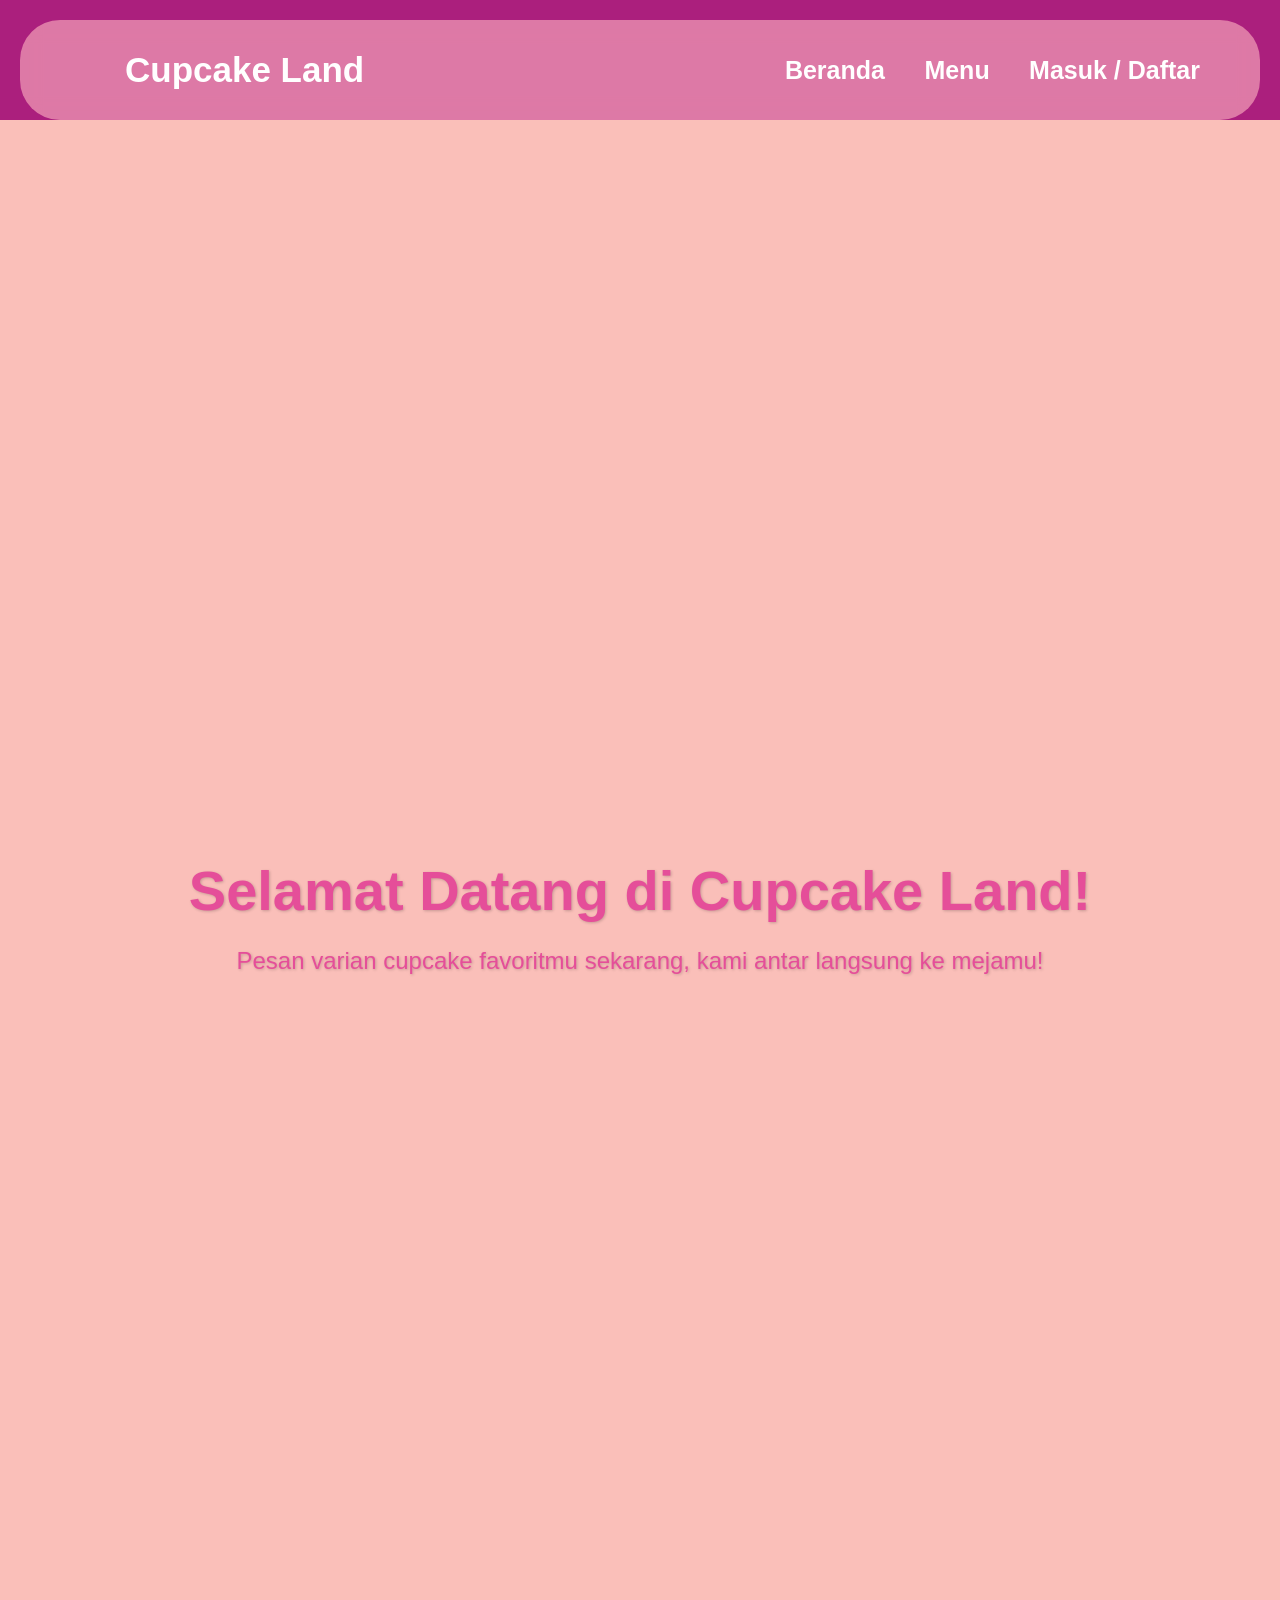
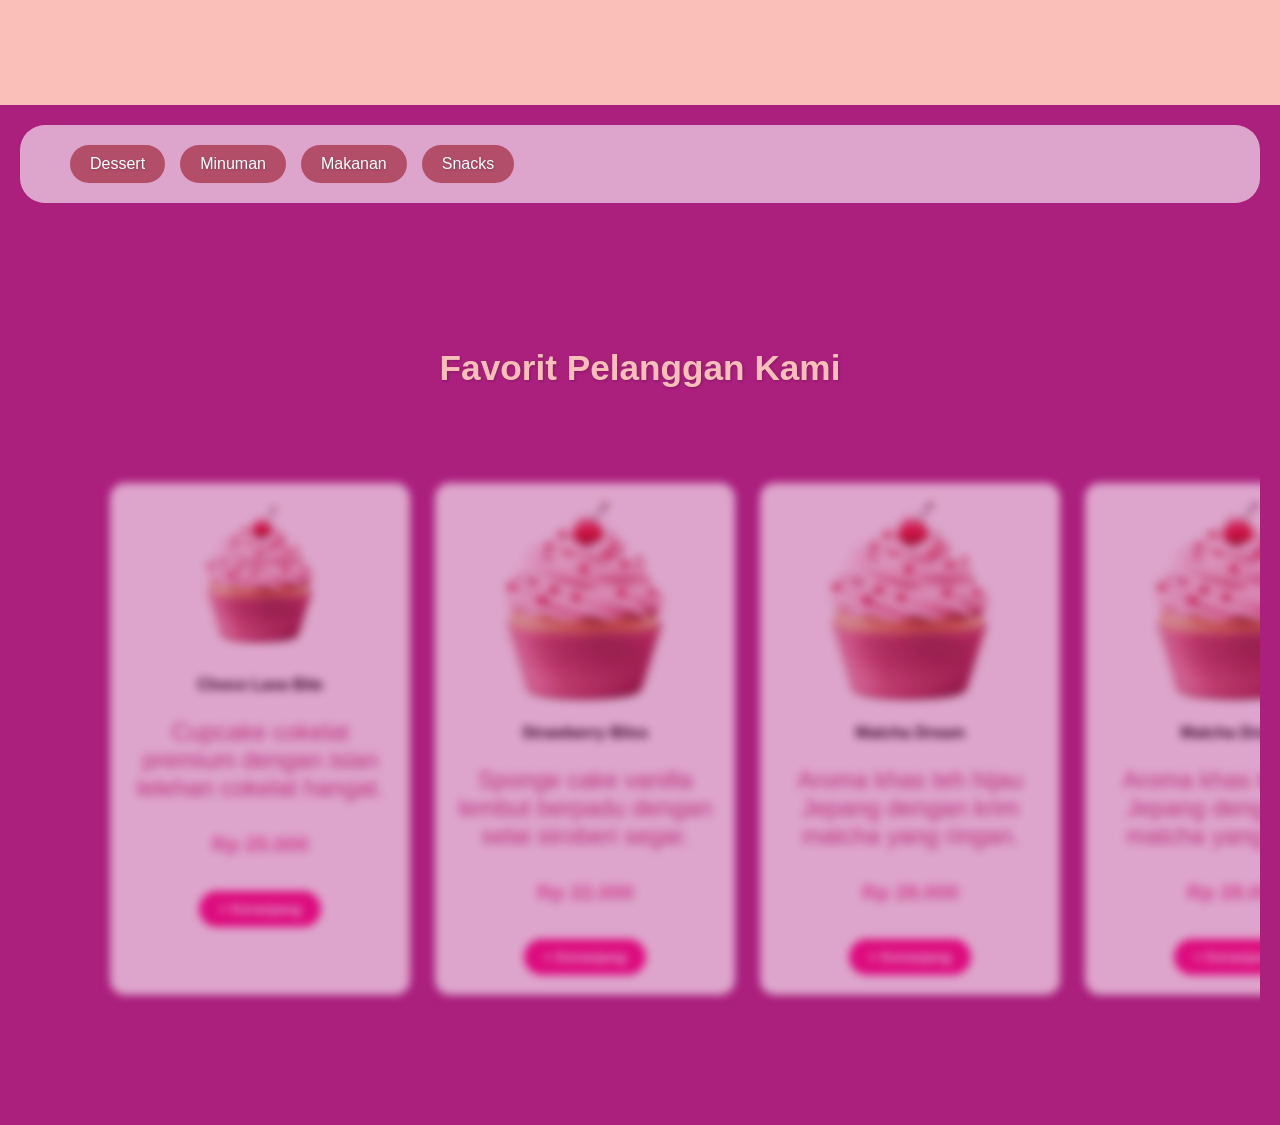
==== index.html @ 6c97118c "first commit" ====
<!DOCTYPE html>
<html lang="id">
<head>
    <meta charset="UTF-8">
    <meta name="viewport" content="width=device-width, initial-scale=1.0">
    <title>Cupcake Land - Pemesanan Online</title>
    <link rel="stylesheet" href="style.css">
</head>
<body>

    <div class="navbar">
        <h1>Cupcake Land</h1>
        <div>
            <a href="#home">Beranda</a>
            <a href="#menu">Menu</a>
            <a href="#login">Masuk / Daftar</a>
        </div>
    </div>

    <div class="hero" id="home">
        <h1>Selamat Datang di Cupcake Land!</h1>
        <p>Pesan varian cupcake favoritmu sekarang, kami antar langsung ke mejamu!</p>
    </div>

    <nav class="nav-menu">
        <a href="#dessert" class="nav-menu-item">dessert</a>
        <a href="#minuman" class="nav-menu-item">minuman</a>
        <a href="#makanan" class="nav-menu-item">makanan</a>
        <a href="#snacks" class="nav-menu-item">snacks</a>
    </nav>

    <div class="menu-container" id="menu">
        <h3>Favorit Pelanggan Kami</h3>
        <div class="grid">
            
            <div class="card">
                <img src="cupcake.jpg" alt="cupcake coklat lava" class="gambar-menu">
                <h4>Choco Lava Bite</h4>
                <p>Cupcake cokelat premium dengan isian lelehan cokelat hangat.</p>
                <p class="harga">Rp 25.000</p>
                <button class="btn-utama btn-tambah" style="font-size: 0.9em; padding: 10px 20px;">+ Keranjang</button>
            </div>

            <div class="card">
                <div class="img-placeholder";></div>
                <h4>Strawberry Bliss</h4>
                <p>Sponge cake vanilla lembut berpadu dengan selai stroberi segar.</p>
                <p class="harga">Rp 22.000</p>
                <button class="btn-utama btn-tambah" style="font-size: 0.9em; padding: 10px 20px;">+ Keranjang</button>
            </div>

            <div class="card">
                <div class="img-placeholder" style="background-color: #98FB98;"></div>
                <h4>Matcha Dream</h4>
                <p>Aroma khas teh hijau Jepang dengan krim matcha yang ringan.</p>
                <p class="harga">Rp 28.000</p>
                <button class="btn-utama btn-tambah" style="font-size: 0.9em; padding: 10px 20px;">+ Keranjang</button>
            </div>

            <div class="card">
                <div class="img-placeholder" style="background-color: #a4151e;"></div>
                <h4>Matcha Dream</h4>
                <p>Aroma khas teh hijau Jepang dengan krim matcha yang ringan.</p>
                <p class="harga">Rp 28.000</p>
                <button class="btn-utama btn-tambah" style="font-size: 0.9em; padding: 10px 20px;">+ Keranjang</button>
            </div>

            <div class="card">
                <div class="img-placeholder" style="background-color: #7156b5;"></div>
                <h4>Matcha Dream</h4>
                <p>Aroma khas teh hijau Jepang dengan krim matcha yang ringan.</p>
                <p class="harga">Rp 28.000</p>
                <button class="btn-utama btn-tambah" style="font-size: 0.9em; padding: 10px 20px;">+ Keranjang</button>
            </div>

            <div class="card">
                <div class="img-placeholder" style="background-color: #c6c60d;"></div>
                <h4>Matcha Dream</h4>
                <p>Aroma khas teh hijau Jepang dengan krim matcha yang ringan.</p>
                <p class="harga">Rp 28.000</p>
                <button class="btn-utama btn-tambah" style="font-size: 0.9em; padding: 10px 20px;">+ Keranjang</button>
            </div>

            <div class="card">
                <div class="img-placeholder" style="background-color: #64c90b;"></div>
                <h4>Matcha Dream</h4>
                <p>Aroma khas teh hijau Jepang dengan krim matcha yang ringan.</p>
                <p class="harga">Rp 28.000</p>
                <button class="btn-utama btn-tambah" style="font-size: 0.9em; padding: 10px 20px;">+ Keranjang</button>
            </div>

            <div class="card">
                <div class="img-placeholder" style="background-color: #32014d;"></div>
                <h4>Matcha Dream</h4>
                <p>Aroma khas teh hijau Jepang dengan krim matcha yang ringan.</p>
                <p class="harga">Rp 28.000</p>
                <button class="btn-utama btn-tambah" style="font-size: 0.9em; padding: 10px 20px;">+ Keranjang</button>
            </div>

            <div class="card">
                <div class="img-placeholder" style="background-color: #146014;"></div>
                <h4>Matcha Dream</h4>
                <p>Aroma khas teh hijau Jepang dengan krim matcha yang ringan.</p>
                <p class="harga">Rp 28.000</p>
                <button class="btn-utama btn-tambah" style="font-size: 0.9em; padding: 10px 20px;">+ Keranjang</button>
            </div>

            <div class="card">
                <div class="img-placeholder" style="background-color: #4c19b3;"></div>
                <h4>Matcha Dream</h4>
                <p>Aroma khas teh hijau Jepang dengan krim matcha yang ringan.</p>
                <p class="harga">Rp 28.000</p>
                <button class="btn-utama btn-tambah" style="font-size: 0.9em; padding: 10px 20px;">+ Keranjang</button>
            </div>

        </div>
    </div>

    <script src="script.js"></script>
</body>
</html>
---- style.css ----
/* --- GAYA DASAR --- */
body {
    font-family: 'Segoe UI', Tahoma, Geneva, Verdana, sans-serif;
    margin: 0;
    padding: 0;
    background-color: #ab1f7d; 
    /* Mengaktifkan shadow untuk semua teks di body */
    text-shadow: 1px 1px 3px rgba(0,0,0,0.2); 
}

/* --- NAVBAR --- */
.navbar {
    background-color: rgba(255, 182, 193, 0.6); 
    padding: 30px 60px;
    display: flex;
    justify-content: space-between;
    align-items: center;
    margin: 20px 20px 0;
    text-shadow: none;
    backdrop-filter: blur(10px);
    -webkit-backdrop-filter: blur(10px);
    position: sticky;
    top: 20px;
    z-index: 1000;
    border-radius: 40px;
}

.navbar h1 {
    margin: 0;
    padding-left: 45px;
    color: #fff;
    font-size: 35px;
}

.navbar a {
    color: #fff;
    text-decoration: none;
    margin-left: 35px;
    font-weight: bold;
    font-size: 25px;
}

.navbar a:hover {
    color: #ab1f7d;
}

/* --- HERO SECTION --- */
.hero {
    text-align: center;
    padding: 700px 20px;
    background-color: #fabfb9;
}
.hero h1 {
    font-size: 3.5em;
    margin-bottom: 20px;
    color: #e54e99;
}

p {
    font-size: 1.5em;
    margin-bottom: 30px;
    font-weight: 400;
    color: #e54e99;
}

.btn-utama {
    background-color: #ff0080; 
    color: rgb(255, 255, 255);
    padding: 12px 30px;
    text-decoration: none;
    border-radius: 30px;
    font-weight: bold;
    display: inline-block;
    margin-top: 25px;
    border: none;
    cursor: pointer;
    transition: 0.3s;
    /* Opsional: mematikan shadow di dalam tombol agar lebih rapi */
    text-shadow: none; 
}

.btn-utama:hover {
    background-color: #ff1493;
}

/* --- MENU SECTION --- */
.menu-container {
    padding: 60px 20px;
    max-width: 100%;
    margin: 50px auto;
}

.menu-container h3 {
    text-align: center;
    font-size: 2.2em;
    margin-bottom: 40px;
    color: #fabfb9;
}

.menu-container h4 {
    color: #000000;
    margin-bottom: 10px;
}


.nav-menu {
    display: flex;
    overflow-x: auto;
    white-space: nowrap;
    padding: 20px 50px;
    border-radius: 25px;
    margin: 20px 20px;
    gap: 15px;
    margin-bottom: 40px;
    background-color: rgba(255, 255, 255, 0.6);
}

.nav-menu-item {
    padding: 10px 20px;
    background-color: rgba(152, 21, 40, 0.6);
    border-radius: 25px;
    color: azure;
    text-decoration: none;
    text-transform: capitalize;
    transition: all 0.3s ease;
}
.nav-menu-item:hover,
.nav-menu-item.aktif {
    background-color: rgba(152, 21, 40, 0.9);
    color: #fff;
}

.grid {
    display: flex;
    gap: 25px;
    flex-wrap: nowrap;
    overflow-x: auto;
    padding-bottom: 20px;
    scroll-behavior: smooth;
    scroll-snap-type: x mandatory;
    padding-top: 55px;
    /* -webkit-mask-image: linear-gradient(to right, transparent, black 10%, black 90%, transparent);
    mask-image: linear-gradient(to right, transparent, black 10% black 90% transparent); */
    padding-left: 90px;
    padding-right: 90px;
}

.grid::-webkit-scrollbar {
    display: none;
}

.card {
    background: white;
    border-radius: 15px;
    padding: 20px;
    width: 260px;
    text-align: center;
    box-shadow: 0 5px 15px rgba(0,0,0,0.05);
    transition: transform 0.3s;
    flex: 0 0 auto;
    scroll-snap-align: center;
    transition: transform 0.4s, ease, filter 0.4s ease, opacity 0.4s ease;
    filter: blur(4px);
    opacity: 0.6;
}

.card.fokus {
    filter: blur(0);
    opacity: 1;
    transform: scale(1.05);
}

.card:hover {
    transform: translateY(-45px);
}

.card div.img-placeholder {
    width: 100%;
    border-radius: 10px;
    height: 200px;
    margin-bottom: 15px;
    background-image: url('cupcake.jpg');
    background-size: cover;
    background-position: center;
}

.harga {
    color: #ff69b4;
    font-weight: bold;
    font-size: 1.3em;
    margin: 10px 0;
}

html {
    scroll-behavior: smooth;
}
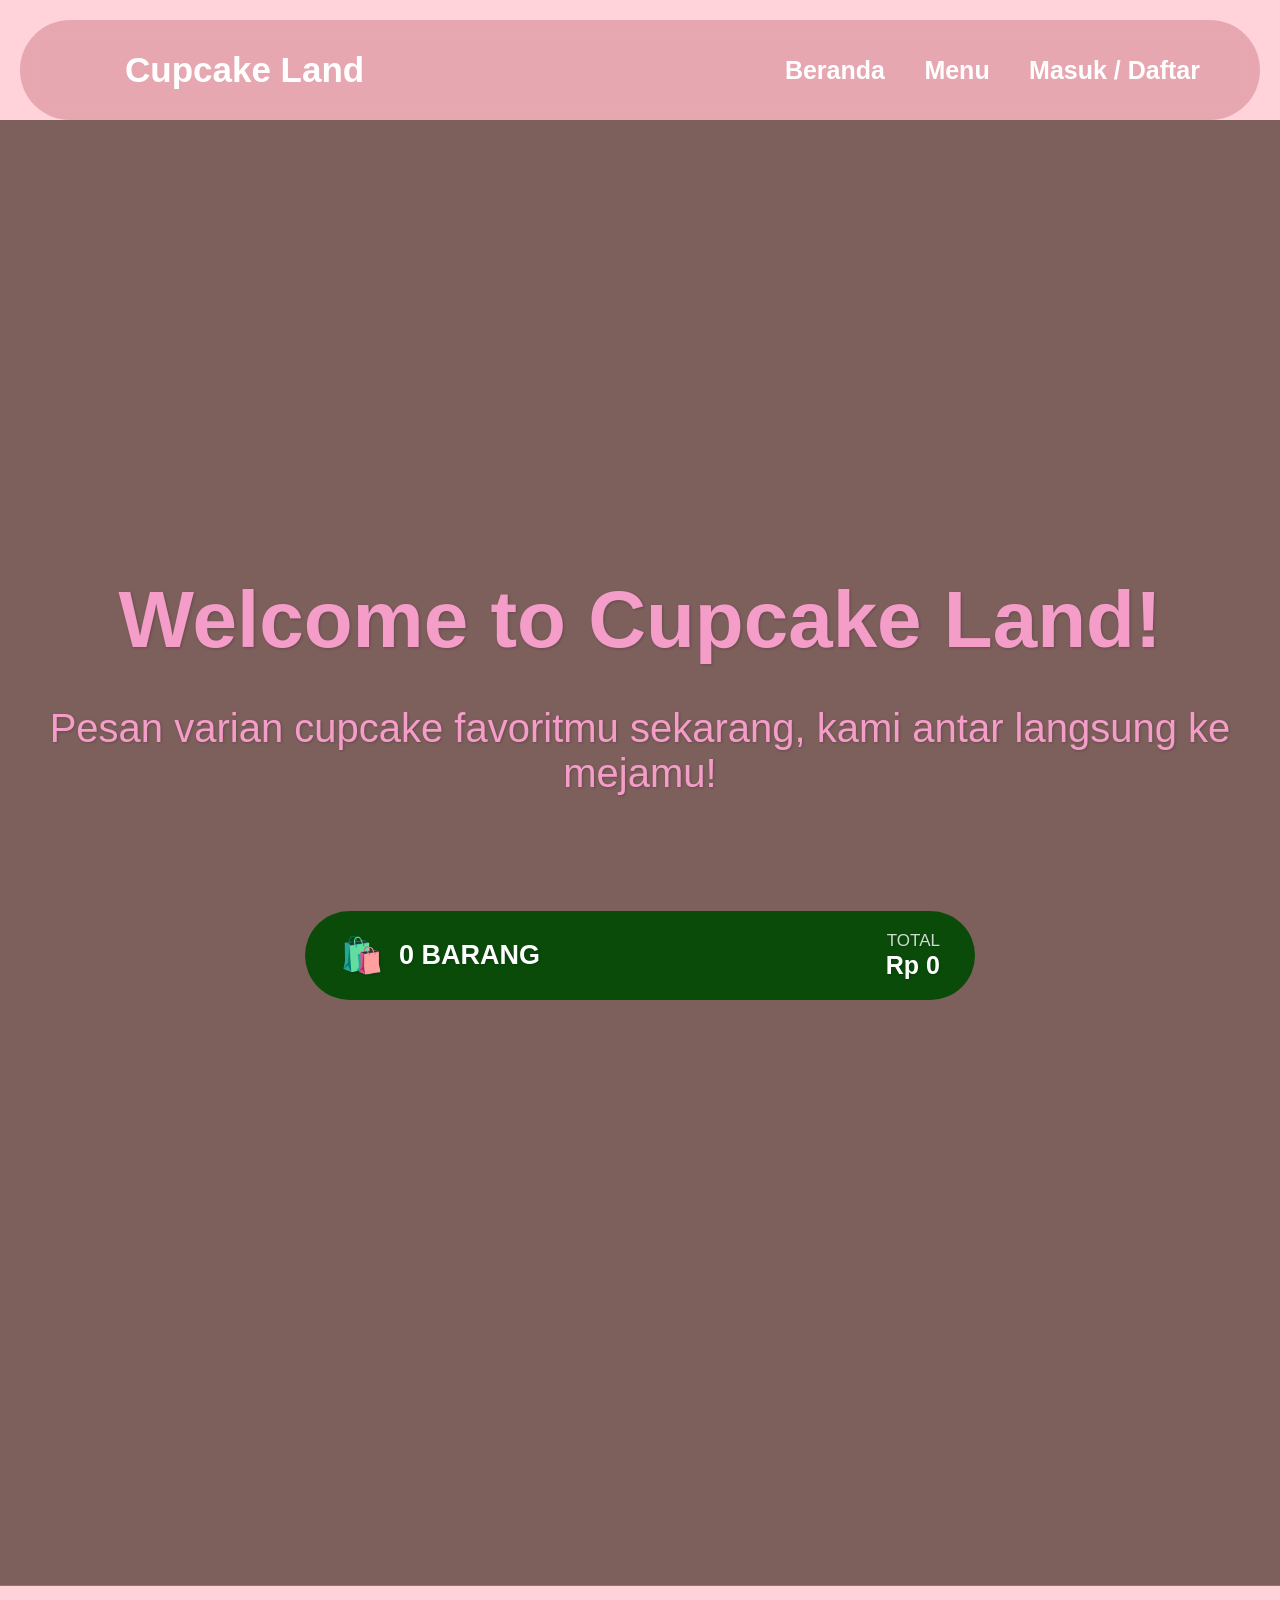
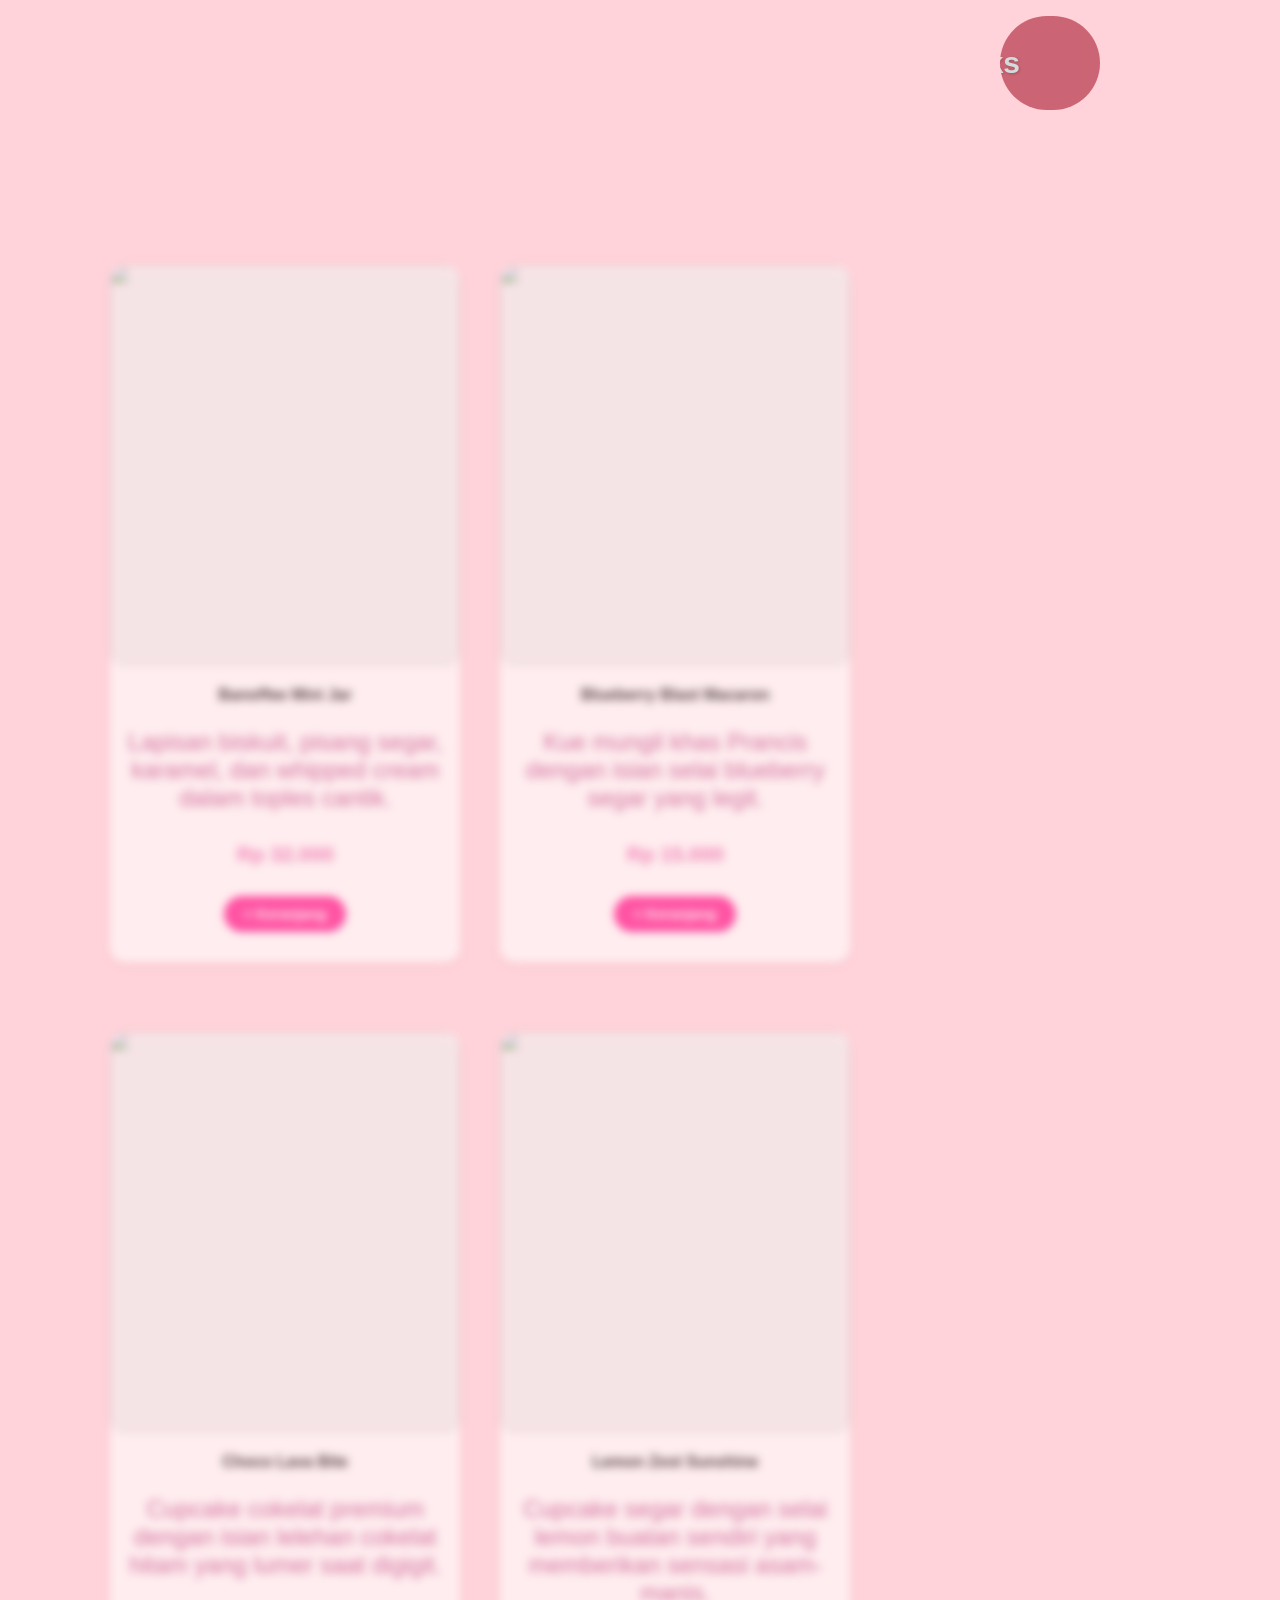
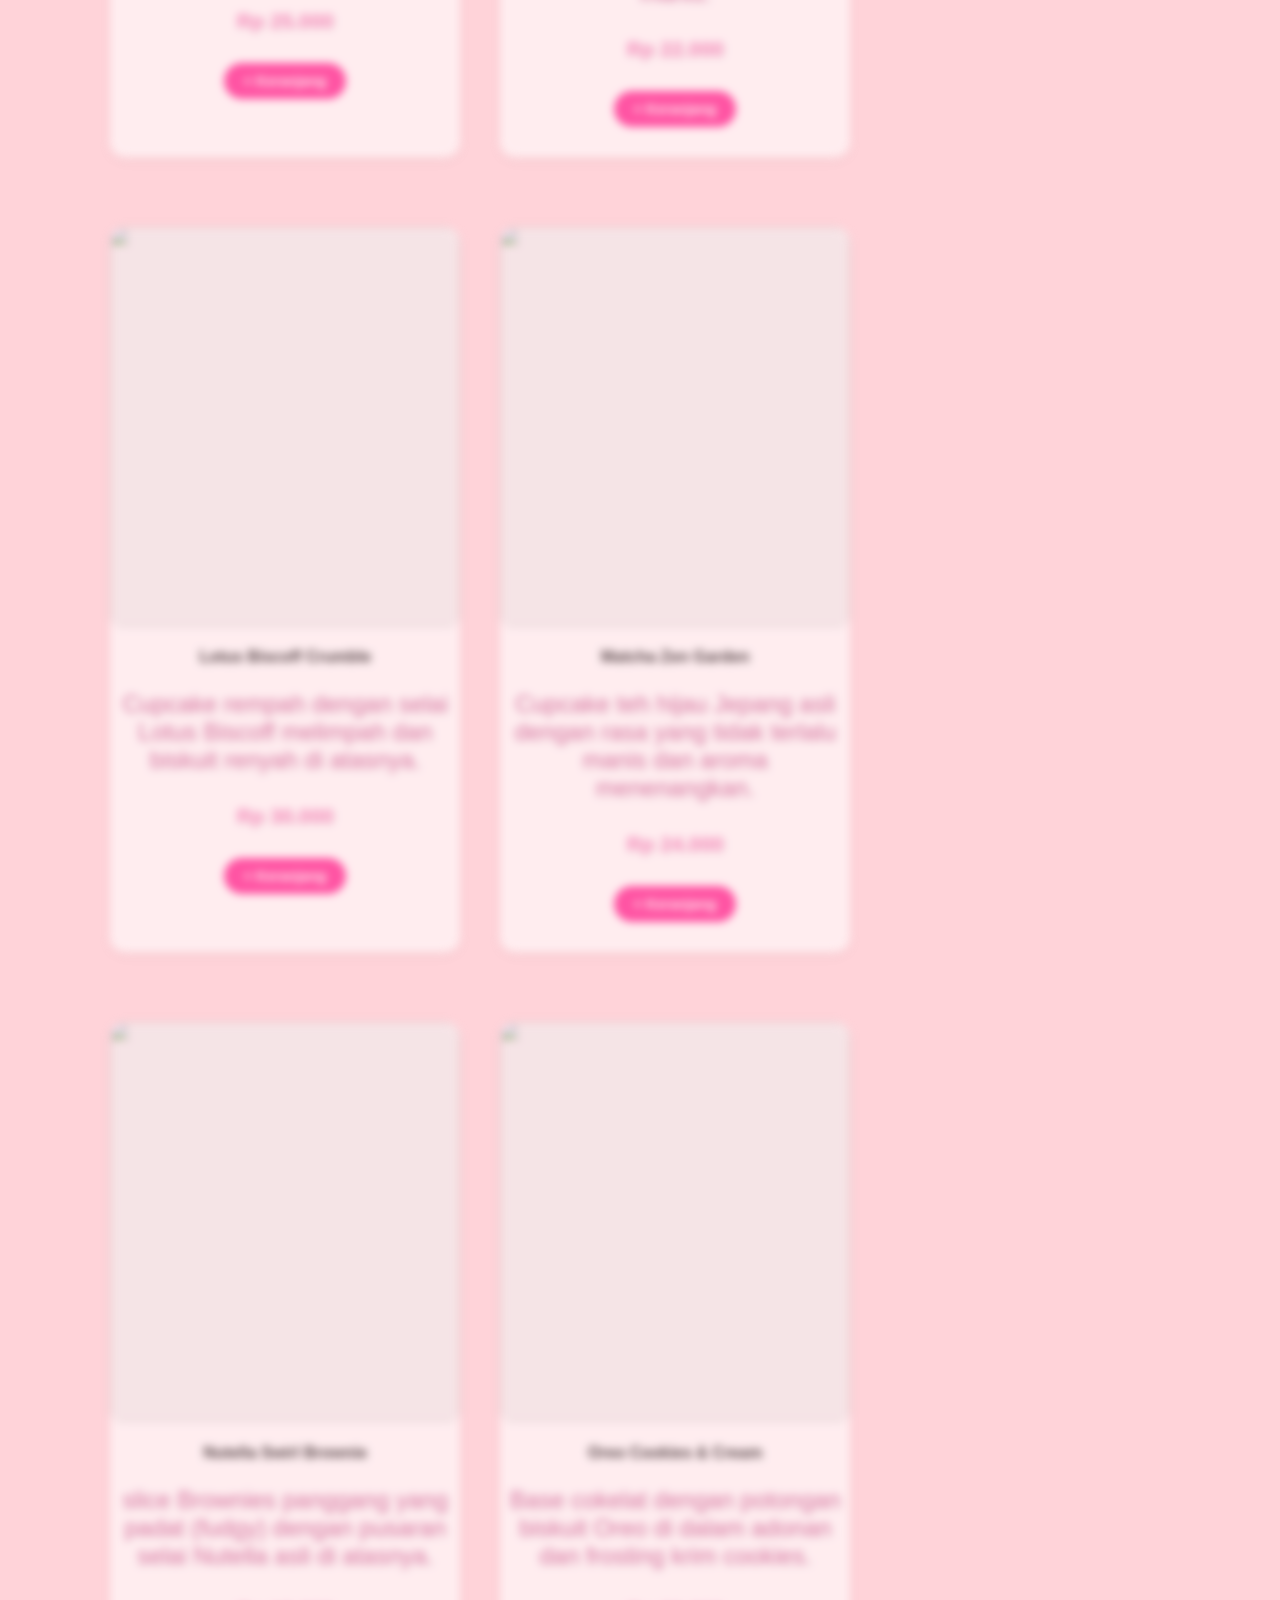
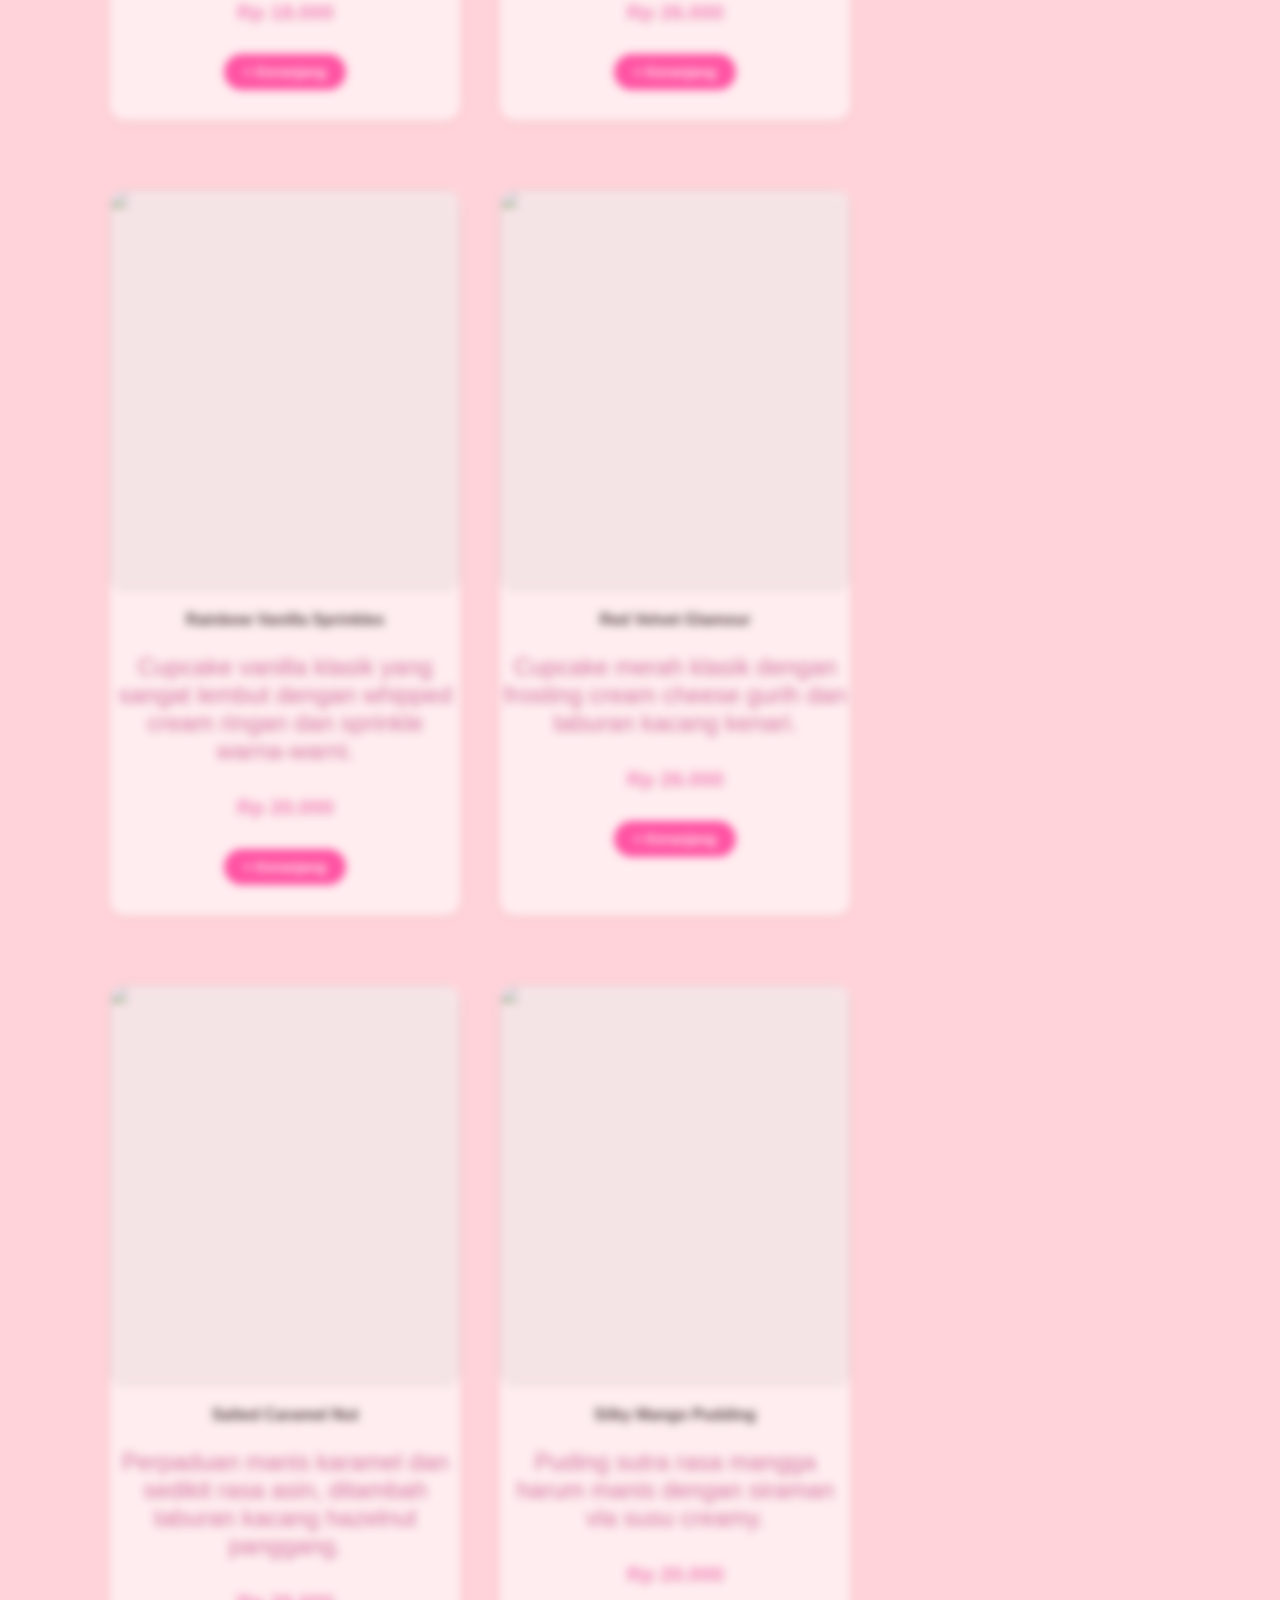
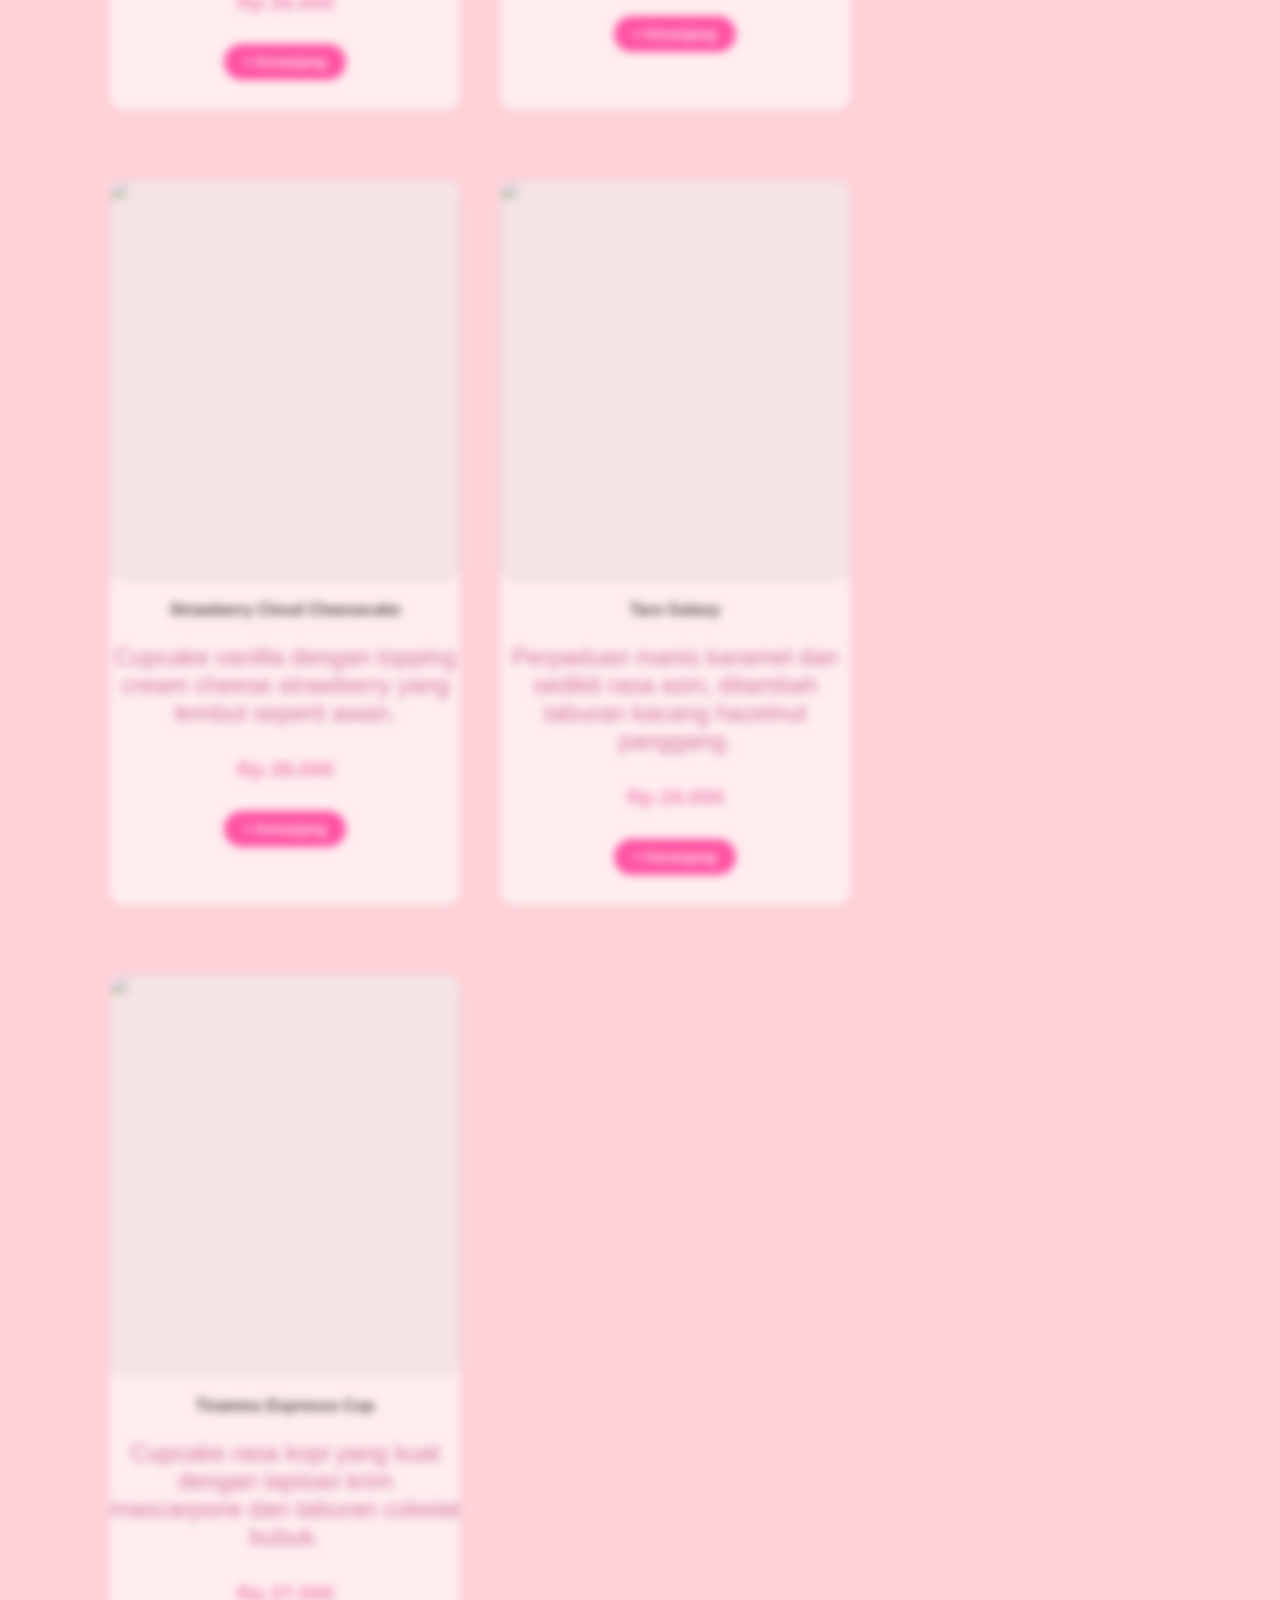
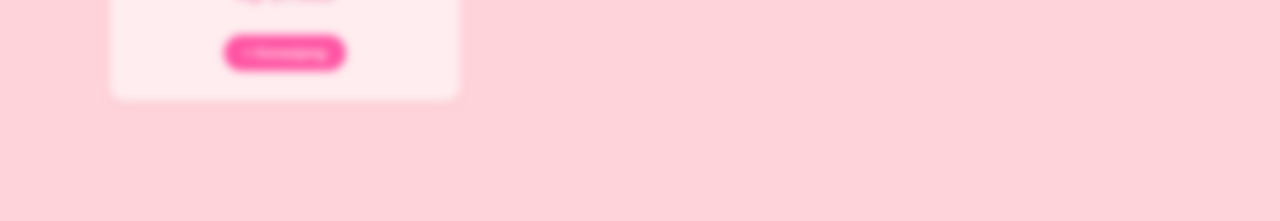
==== commit 7610030d: "Add files via upload" ====
--- a/index.html
+++ b/index.html
@@ -1,121 +1,586 @@
-<!DOCTYPE html>
-<html lang="id">
-<head>
-    <meta charset="UTF-8">
-    <meta name="viewport" content="width=device-width, initial-scale=1.0">
-    <title>Cupcake Land - Pemesanan Online</title>
-    <link rel="stylesheet" href="style.css">
-</head>
-<body>
-
-    <div class="navbar">
-        <h1>Cupcake Land</h1>
-        <div>
-            <a href="#home">Beranda</a>
-            <a href="#menu">Menu</a>
-            <a href="#login">Masuk / Daftar</a>
-        </div>
-    </div>
-
-    <div class="hero" id="home">
-        <h1>Selamat Datang di Cupcake Land!</h1>
-        <p>Pesan varian cupcake favoritmu sekarang, kami antar langsung ke mejamu!</p>
-    </div>
-
-    <nav class="nav-menu">
-        <a href="#dessert" class="nav-menu-item">dessert</a>
-        <a href="#minuman" class="nav-menu-item">minuman</a>
-        <a href="#makanan" class="nav-menu-item">makanan</a>
-        <a href="#snacks" class="nav-menu-item">snacks</a>
-    </nav>
-
-    <div class="menu-container" id="menu">
-        <h3>Favorit Pelanggan Kami</h3>
-        <div class="grid">
-            
-            <div class="card">
-                <img src="cupcake.jpg" alt="cupcake coklat lava" class="gambar-menu">
-                <h4>Choco Lava Bite</h4>
-                <p>Cupcake cokelat premium dengan isian lelehan cokelat hangat.</p>
-                <p class="harga">Rp 25.000</p>
-                <button class="btn-utama btn-tambah" style="font-size: 0.9em; padding: 10px 20px;">+ Keranjang</button>
-            </div>
-
-            <div class="card">
-                <div class="img-placeholder";></div>
-                <h4>Strawberry Bliss</h4>
-                <p>Sponge cake vanilla lembut berpadu dengan selai stroberi segar.</p>
-                <p class="harga">Rp 22.000</p>
-                <button class="btn-utama btn-tambah" style="font-size: 0.9em; padding: 10px 20px;">+ Keranjang</button>
-            </div>
-
-            <div class="card">
-                <div class="img-placeholder" style="background-color: #98FB98;"></div>
-                <h4>Matcha Dream</h4>
-                <p>Aroma khas teh hijau Jepang dengan krim matcha yang ringan.</p>
-                <p class="harga">Rp 28.000</p>
-                <button class="btn-utama btn-tambah" style="font-size: 0.9em; padding: 10px 20px;">+ Keranjang</button>
-            </div>
-
-            <div class="card">
-                <div class="img-placeholder" style="background-color: #a4151e;"></div>
-                <h4>Matcha Dream</h4>
-                <p>Aroma khas teh hijau Jepang dengan krim matcha yang ringan.</p>
-                <p class="harga">Rp 28.000</p>
-                <button class="btn-utama btn-tambah" style="font-size: 0.9em; padding: 10px 20px;">+ Keranjang</button>
-            </div>
-
-            <div class="card">
-                <div class="img-placeholder" style="background-color: #7156b5;"></div>
-                <h4>Matcha Dream</h4>
-                <p>Aroma khas teh hijau Jepang dengan krim matcha yang ringan.</p>
-                <p class="harga">Rp 28.000</p>
-                <button class="btn-utama btn-tambah" style="font-size: 0.9em; padding: 10px 20px;">+ Keranjang</button>
-            </div>
-
-            <div class="card">
-                <div class="img-placeholder" style="background-color: #c6c60d;"></div>
-                <h4>Matcha Dream</h4>
-                <p>Aroma khas teh hijau Jepang dengan krim matcha yang ringan.</p>
-                <p class="harga">Rp 28.000</p>
-                <button class="btn-utama btn-tambah" style="font-size: 0.9em; padding: 10px 20px;">+ Keranjang</button>
-            </div>
-
-            <div class="card">
-                <div class="img-placeholder" style="background-color: #64c90b;"></div>
-                <h4>Matcha Dream</h4>
-                <p>Aroma khas teh hijau Jepang dengan krim matcha yang ringan.</p>
-                <p class="harga">Rp 28.000</p>
-                <button class="btn-utama btn-tambah" style="font-size: 0.9em; padding: 10px 20px;">+ Keranjang</button>
-            </div>
-
-            <div class="card">
-                <div class="img-placeholder" style="background-color: #32014d;"></div>
-                <h4>Matcha Dream</h4>
-                <p>Aroma khas teh hijau Jepang dengan krim matcha yang ringan.</p>
-                <p class="harga">Rp 28.000</p>
-                <button class="btn-utama btn-tambah" style="font-size: 0.9em; padding: 10px 20px;">+ Keranjang</button>
-            </div>
-
-            <div class="card">
-                <div class="img-placeholder" style="background-color: #146014;"></div>
-                <h4>Matcha Dream</h4>
-                <p>Aroma khas teh hijau Jepang dengan krim matcha yang ringan.</p>
-                <p class="harga">Rp 28.000</p>
-                <button class="btn-utama btn-tambah" style="font-size: 0.9em; padding: 10px 20px;">+ Keranjang</button>
-            </div>
-
-            <div class="card">
-                <div class="img-placeholder" style="background-color: #4c19b3;"></div>
-                <h4>Matcha Dream</h4>
-                <p>Aroma khas teh hijau Jepang dengan krim matcha yang ringan.</p>
-                <p class="harga">Rp 28.000</p>
-                <button class="btn-utama btn-tambah" style="font-size: 0.9em; padding: 10px 20px;">+ Keranjang</button>
-            </div>
-
-        </div>
-    </div>
-
-    <script src="script.js"></script>
-</body>
+<!DOCTYPE html>
+<html lang="id">
+<head>
+    <meta charset="UTF-8">
+    <meta name="viewport" content="width=device-width, initial-scale=1.0">
+    <title>Cupcake Land - Pemesanan Online</title>
+    <link rel="stylesheet" href="style.css">
+    <link rel="stylesheet" href="login.css">
+</head>
+<body>
+
+    <div class="navbar">
+        <h1>Cupcake Land</h1>
+        <div>
+            <a href="#home">Beranda</a>
+            <a href="#menu">Menu</a>
+            <a href="#login.html" id="btn-login">Masuk / Daftar</a>
+        </div>
+    </div>
+
+    <div class="hero" id="home">
+        <div class="hero-text">
+            <h1>Welcome to Cupcake Land!</h1>
+            <p class="deskripsi-hero">Pesan varian cupcake favoritmu sekarang, kami antar langsung ke mejamu!</p>
+        </div>
+    </div>
+
+    <nav class="nav-menu">
+        <div class="slider-aktif"></div>
+        <a href="#dessert" class="nav-menu-item aktif" data-filter="dessert">dessert</a>
+        <a href="#minuman" class="nav-menu-item" data-filter="Drinks">drinks</a>
+        <a href="#makanan" class="nav-menu-item" data-filter="Food">food</a>
+        <a href="#snacks" class="nav-menu-item" data-filter="snacks">snacks</a>
+    </nav>
+
+    <div class="menu-container" id="menu">
+        <div class="grid">
+            
+            <!-- Menu Dessert -->
+
+            <div class="card" data-kategori="dessert">
+                <div class="img-placeholder">
+                    <img src="images/Dessert/banoffe mini jar.jpeg"class="gambar-menu">
+                </div>
+                <h4>Banoffee Mini Jar </h4>
+                <p class="deskripsi-menu">Lapisan biskuit, pisang segar, karamel, dan whipped cream dalam toples cantik.</p>
+                <p class="harga">Rp 32.000</p>
+                <button class="btn-utama btn-tambah" style="font-size: 0.9em; padding: 10px 20px;">+ Keranjang</button>
+            </div>
+
+            <div class="card" data-kategori="dessert">
+                <div class="img-placeholder">
+                    <img src="images/Dessert/Blueberry Blast Macaron.jpeg"class="gambar-menu">
+                </div>
+                <h4>Blueberry Blast Macaron</h4>
+                <p class="deskripsi-menu">Kue mungil khas Prancis dengan isian selai blueberry segar yang legit.</p>
+                <p class="harga">Rp 15.000</p>
+                <button class="btn-utama btn-tambah" style="font-size: 0.9em; padding: 10px 20px;">+ Keranjang</button>
+            </div>
+
+            <div class="card" data-kategori="dessert">
+                <div class="img-placeholder">
+                    <img src="images/Dessert/choco lava bite.jpeg"class="gambar-menu">
+                </div>
+                <h4>Choco Lava Bite</h4>
+                <p class="deskripsi-menu">Cupcake cokelat premium dengan isian lelehan cokelat hitam yang lumer saat digigit.</p>
+                <p class="harga">Rp 25.000</p>
+                <button class="btn-utama btn-tambah" style="font-size: 0.9em; padding: 10px 20px;">+ Keranjang</button>
+            </div>
+
+            <div class="card" data-kategori="dessert">
+                <div class="img-placeholder">
+                    <img src="images/Dessert/lemon zest sunshine.jpeg"class="gambar-menu">
+                </div>
+                <h4>Lemon Zest Sunshine</h4>
+                <p class="deskripsi-menu">Cupcake segar dengan selai lemon buatan sendiri yang memberikan sensasi asam-manis.</p>
+                <p class="harga">Rp 22.000</p>
+                <button class="btn-utama btn-tambah" style="font-size: 0.9em; padding: 10px 20px;">+ Keranjang</button>
+            </div>
+
+            <div class="card" data-kategori="dessert">
+                <div class="img-placeholder">
+                    <img src="images/Dessert/lotus biscoff crumble.jpeg"class="gambar-menu">
+                </div>
+                <h4>Lotus Biscoff Crumble </h4>
+                <p class="deskripsi-menu">Cupcake rempah dengan selai Lotus Biscoff melimpah dan biskuit renyah di atasnya.</p>
+                <p class="harga">Rp 30.000</p>
+                <button class="btn-utama btn-tambah" style="font-size: 0.9em; padding: 10px 20px;">+ Keranjang</button>
+            </div>
+
+            <div class="card" data-kategori="dessert">
+                <div class="img-placeholder">
+                    <img src="images/Dessert/matcha zen garden.jpeg"class="gambar-menu">
+                </div>
+                <h4>Matcha Zen Garden</h4>
+                <p class="deskripsi-menu">Cupcake teh hijau Jepang asli dengan rasa yang tidak terlalu manis dan aroma menenangkan.</p>
+                <p class="harga">Rp 24.000</p>
+                <button class="btn-utama btn-tambah" style="font-size: 0.9em; padding: 10px 20px;">+ Keranjang</button>
+            </div>
+
+            <div class="card" data-kategori="dessert">
+                <div class="img-placeholder">
+                    <img src="images/Dessert/Nutella Swirl Brownie.jpeg"class="gambar-menu">
+                </div>
+                <h4>Nutella Swirl Brownie</h4>
+                <p class="deskripsi-menu">slice Brownies panggang yang padat (fudgy) dengan pusaran selai Nutella asli di atasnya.</p>
+                <p class="harga">Rp 18.000</p>
+                <button class="btn-utama btn-tambah" style="font-size: 0.9em; padding: 10px 20px;">+ Keranjang</button>
+            </div>
+
+            <div class="card" data-kategori="dessert">
+                <div class="img-placeholder">
+                    <img src="images/Dessert/Oreo Cookies & Cream.jpeg"class="gambar-menu">
+                </div>
+                <h4>Oreo Cookies & Cream</h4>
+                <p class="deskripsi-menu">Base cokelat dengan potongan biskuit Oreo di dalam adonan dan frosting krim cookies.</p>
+                <p class="harga">Rp 26.000</p>
+                <button class="btn-utama btn-tambah" style="font-size: 0.9em; padding: 10px 20px;">+ Keranjang</button>
+            </div>
+
+            <div class="card" data-kategori="dessert">
+                <div class="img-placeholder">
+                    <img src="images/Dessert/Rainbow Vanilla Sprinkles.jpeg"class="gambar-menu">
+                </div>
+                <h4>Rainbow Vanilla Sprinkles</h4>
+                <p class="deskripsi-menu">Cupcake vanilla klasik yang sangat lembut dengan whipped cream ringan dan sprinkle warna-warni.</p>
+                <p class="harga">Rp 20.000</p>
+                <button class="btn-utama btn-tambah" style="font-size: 0.9em; padding: 10px 20px;">+ Keranjang</button>
+            </div>
+
+            <div class="card" data-kategori="dessert">
+                <div class="img-placeholder">
+                    <img src="images/Dessert/red velvet glamour.jpeg"class="gambar-menu">
+                </div>
+                <h4>Red Velvet Glamour</h4>
+                <p class="deskripsi-menu">Cupcake merah klasik dengan frosting cream cheese gurih dan taburan kacang kenari.</p>
+                <p class="harga">Rp 26.000</p>
+                <button class="btn-utama btn-tambah" style="font-size: 0.9em; padding: 10px 20px;">+ Keranjang</button>
+            </div>
+
+            <div class="card" data-kategori="dessert">
+                <div class="img-placeholder">
+                    <img src="images/Dessert/Salted Caramel Nut.jpeg"class="gambar-menu">
+                </div>
+                <h4>Salted Caramel Nut</h4>
+                <p class="deskripsi-menu">Perpaduan manis karamel dan sedikit rasa asin, ditambah taburan kacang hazelnut panggang.</p>
+                <p class="harga">Rp 26.000</p>
+                <button class="btn-utama btn-tambah" style="font-size: 0.9em; padding: 10px 20px;">+ Keranjang</button>
+            </div>
+
+            <div class="card" data-kategori="dessert">
+                <div class="img-placeholder">
+                    <img src="images/Dessert/Silky Mango Pudding.jpeg"class="gambar-menu">
+                </div>
+                <h4>Silky Mango Pudding</h4>
+                <p class="deskripsi-menu">Puding sutra rasa mangga harum manis dengan siraman vla susu creamy.</p>
+                <p class="harga">Rp 20.000</p>
+                <button class="btn-utama btn-tambah" style="font-size: 0.9em; padding: 10px 20px;">+ Keranjang</button>
+            </div>
+
+            <div class="card" data-kategori="dessert">
+                <div class="img-placeholder">
+                    <img src="images/Dessert/Strawberry Cloud Cheesecake.jpeg"class="gambar-menu">
+                </div>
+                <h4>Strawberry Cloud Cheesecake</h4>
+                <p class="deskripsi-menu">Cupcake vanilla dengan topping cream cheese strawberry yang lembut seperti awan.</p>
+                <p class="harga">Rp 28.000</p>
+                <button class="btn-utama btn-tambah" style="font-size: 0.9em; padding: 10px 20px;">+ Keranjang</button>
+            </div>
+
+            <div class="card" data-kategori="dessert">
+                <div class="img-placeholder">
+                    <img src="images/Dessert/Taro Galaxy.jpeg"class="gambar-menu">
+                </div>
+                <h4>Taro Galaxy</h4>
+                <p class="deskripsi-menu">Perpaduan manis karamel dan sedikit rasa asin, ditambah taburan kacang hazelnut panggang.</p>
+                <p class="harga">Rp 24.000</p>
+                <button class="btn-utama btn-tambah" style="font-size: 0.9em; padding: 10px 20px;">+ Keranjang</button>
+            </div>
+
+            <div class="card" data-kategori="dessert">
+                <div class="img-placeholder">
+                    <img src="images/Dessert/tiramissu espreso cup.jpeg"class="gambar-menu">
+                </div>
+                <h4>Tiramisu Espresso Cup</h4>
+                <p class="deskripsi-menu">Cupcake rasa kopi yang kuat dengan lapisan krim mascarpone dan taburan cokelat bubuk.</p>
+                <p class="harga">Rp 27.000</p>
+                <button class="btn-utama btn-tambah" style="font-size: 0.9em; padding: 10px 20px;">+ Keranjang</button>
+            </div>
+
+            <!-- Menu Drinks -->
+
+            <div class="card" data-kategori="Drinks">
+                <div class="img-placeholder">
+                    <img src="images/Drinks/Avocado Coffee Float.png"class="gambar-menu">
+                </div>
+                <h4>Avocado Coffee Float</h4>
+                <p class="deskripsi-menu">Jus alpukat segar dengan shot espresso dan satu scoop es krim vanilla.</p>
+                <p class="harga">Rp 35.000</p>
+                <button class="btn-utama btn-tambah" style="font-size: 0.9em; padding: 10px 20px;">+ Keranjang</button>
+            </div>
+
+            <div class="card" data-kategori="Drinks">
+                <div class="img-placeholder">
+                    <img src="images/Drinks/Butterfly Pea Lemonade.png"class="gambar-menu">
+                </div>
+                <h4>Butterfly Pea Lemonade</h4>
+                <p class="deskripsi-menu">Teh bunga telang biru yang berubah jadi ungu cantik saat dicampur perasan lemon.</p>
+                <p class="harga">Rp 24.000</p>
+                <button class="btn-utama btn-tambah" style="font-size: 0.9em; padding: 10px 20px;">+ Keranjang</button>
+            </div>
+
+            <div class="card" data-kategori="Drinks">
+                <div class="img-placeholder">
+                    <img src="images/Drinks/Cotton Candy Milkshake.png"class="gambar-menu">
+                </div>
+                <h4>Cotton Candy Milkshake</h4>
+                <p class="deskripsi-menu">Susu kocok rasa permen kapas dengan topping whipped cream dan marshmallow mini.</p>
+                <p class="harga">Rp 32.000</p>
+                <button class="btn-utama btn-tambah" style="font-size: 0.9em; padding: 10px 20px;">+ Keranjang</button>
+            </div>
+
+            <div class="card" data-kategori="Drinks">
+                <div class="img-placeholder">
+                    <img src="images/Drinks/Hazelnut Choco Frappe.png"class="gambar-menu">
+                </div>
+                <h4>Hazelnut Choco Frappe</h4>
+                <p class="deskripsi-menu">Minuman cokelat blend dengan aroma kacang hazelnut yang mewah.</p>
+                <p class="harga">Rp 30.000</p>
+                <button class="btn-utama btn-tambah" style="font-size: 0.9em; padding: 10px 20px;">+ Keranjang</button>
+            </div>
+
+            <div class="card" data-kategori="Drinks">
+                <div class="img-placeholder">
+                    <img src="images/Drinks/Hot Belgian Chocolate.png"class="gambar-menu">
+                </div>
+                <h4>Hot Belgian Chocolate</h4>
+                <p class="deskripsi-menu">Cokelat panas kental ala Belgia, teman terbaik untuk makan cupcake.</p>
+                <p class="harga">Rp 25.000</p>
+                <button class="btn-utama btn-tambah" style="font-size: 0.9em; padding: 10px 20px;">+ Keranjang</button>
+            </div>
+
+            <div class="card" data-kategori="Drinks">
+                <div class="img-placeholder">
+                    <img src="images/Drinks/Iced Sea Salt Latte.png"class="gambar-menu">
+                </div>
+                <h4>Iced Sea Salt Latte</h4>
+                <p class="deskripsi-menu">Kopi susu gula aren dengan lapisan krim sea salt yang gurih di atasnya.</p>
+                <p class="harga">Rp 28.000</p>
+                <button class="btn-utama btn-tambah" style="font-size: 0.9em; padding: 10px 20px;">+ Keranjang</button>
+            </div>
+
+            <div class="card" data-kategori="Drinks">
+                <div class="img-placeholder">
+                    <img src="images/Drinks/Lychee Tea Breeze.png"class="gambar-menu">
+                </div>
+                <h4>Lychee Tea Breeze</h4>
+                <p class="deskripsi-menu">Teh hitam dingin dengan sirup leci dan buah leci asli di dalamnya.</p>
+                <p class="harga">Rp 20.000</p>
+                <button class="btn-utama btn-tambah" style="font-size: 0.9em; padding: 10px 20px;">+ Keranjang</button>
+            </div>
+
+            <div class="card" data-kategori="Drinks">
+                <div class="img-placeholder">
+                    <img src="images/Drinks/Matcha Oat Latte.png"class="gambar-menu">
+                </div>
+                <h4>Matcha Oat Latte </h4>
+                <p class="deskripsi-menu">Minuman sehat campuran teh hijau Jepang dan susu gandum (oat milk).</p>
+                <p class="harga">Rp 32.000</p>
+                <button class="btn-utama btn-tambah" style="font-size: 0.9em; padding: 10px 20px;">+ Keranjang</button>
+            </div>
+
+            <div class="card" data-kategori="Drinks">
+                <div class="img-placeholder">
+                    <img src="images/Drinks/Peppermint Iced Chocolate.png"class="gambar-menu">
+                </div>
+                <h4>Peppermint Iced Chocolate</h4>
+                <p class="deskripsi-menu">Cokelat dingin dengan sensasi dingin mint yang menyegarkan tenggorokan.</p>
+                <p class="harga">Rp 27.000</p>
+                <button class="btn-utama btn-tambah" style="font-size: 0.9em; padding: 10px 20px;">+ Keranjang</button>
+            </div>
+
+            <div class="card" data-kategori="Drinks">
+                <div class="img-placeholder">
+                    <img src="images/Drinks/Pinky Berry Sparkle.png"class="gambar-menu">
+                </div>
+                <h4>Pinky Berry Sparkle</h4>
+                <p class="deskripsi-menu">Soda dingin dengan sirup strawberry, potongan buah beri, dan daun mint segar.</p>
+                <p class="harga">Rp 28.000</p>
+                <button class="btn-utama btn-tambah" style="font-size: 0.9em; padding: 10px 20px;">+ Keranjang</button>
+            </div>
+
+            <div class="card" data-kategori="Drinks">
+                <div class="img-placeholder">
+                    <img src="images/Drinks/Vanilla Bean Macchiato.png"class="gambar-menu">
+                </div>
+                <h4>Vanilla Bean Macchiato</h4>
+                <p class="deskripsi-menu">Kopi susu dengan aroma vanilla bean asli dan lapisan foam yang lembut.</p>
+                <p class="harga">Rp 28.000</p>
+                <button class="btn-utama btn-tambah" style="font-size: 0.9em; padding: 10px 20px;">+ Keranjang</button>
+            </div>
+
+            <!-- Menu Food -->
+
+            <div class="card" data-kategori="Food">
+                <div class="img-placeholder">
+                    <img src="images/Food/Beef Bulgogi Rice Bowl.png"class="gambar-menu">
+                </div>
+                <h4>Beef Bulgogi Rice Bowl</h4>
+                <p class="deskripsi-menu">Daging sapi iris tipis dengan bumbu manis gurih Korea, disajikan di atas nasi hangat.
+</p>
+                <p class="harga">Rp 48.000</p>
+                <button class="btn-utama btn-tambah" style="font-size: 0.9em; padding: 10px 20px;">+ Keranjang</button>
+            </div>
+
+            <div class="card" data-kategori="Food">
+                <div class="img-placeholder">
+                    <img src="images/Food/Carbonara Rice with Katsu.png"class="gambar-menu">
+                </div>
+                <h4>Carbonara Rice with Katsu</h4>
+                <p class="deskripsi-menu">Nasi dengan siraman saus carbonara putih dan topping ayam katsu yang krispi.</p>
+                <p class="harga">Rp 43.000</p>
+                <button class="btn-utama btn-tambah" style="font-size: 0.9em; padding: 10px 20px;">+ Keranjang</button>
+            </div>
+
+            <div class="card" data-kategori="Food">
+                <div class="img-placeholder">
+                    <img src="images/Food/Creamy Chicken Alfredo.png"class="gambar-menu">
+                </div>
+                <h4>Creamy Chicken Alfredo</h4>
+                <p class="deskripsi-menu">Pasta fettuccine dengan saus krim putih kental, potongan ayam, dan jamur champignon.</p>
+                <p class="harga">Rp 45.000</p>
+                <button class="btn-utama btn-tambah" style="font-size: 0.9em; padding: 10px 20px;">+ Keranjang</button>
+            </div>
+
+            <div class="card" data-kategori="Food">
+                <div class="img-placeholder">
+                    <img src="images/Food/Crispy Chicken Steak.png"class="gambar-menu">
+                </div>
+                <h4>Crispy Chicken Steak</h4>
+                <p class="deskripsi-menu">Dada ayam goreng tepung renyah dengan siraman saus barbeque dan mix vegetable.
+</p>
+                <p class="harga">Rp 50.000</p>
+                <button class="btn-utama btn-tambah" style="font-size: 0.9em; padding: 10px 20px;">+ Keranjang</button>
+            </div>
+
+            <div class="card" data-kategori="Food">
+                <div class="img-placeholder">
+                    <img src="images/Food/Fish and Chips.png"class="gambar-menu">
+                </div>
+                <h4>Fish and Chips</h4>
+                <p class="deskripsi-menu">Fillet ikan dori goreng tepung yang lembut di dalam, disajikan dengan kentang goreng.</p>
+                <p class="harga">Rp 45.000</p>
+                <button class="btn-utama btn-tambah" style="font-size: 0.9em; padding: 10px 20px;">+ Keranjang</button>
+            </div>
+
+            <div class="card" data-kategori="Food">
+                <div class="img-placeholder">
+                    <img src="images/Food/Grilled Cheese Sandwich.png"class="gambar-menu">
+                </div>
+                <h4>Matcha Dream</h4>
+                <p class="deskripsi-menu">Aroma khas teh hijau Jepang dengan krim matcha yang ringan.</p>
+                <p class="harga">Rp 28.000</p>
+                <button class="btn-utama btn-tambah" style="font-size: 0.9em; padding: 10px 20px;">+ Keranjang</button>
+            </div>
+
+            <div class="card" data-kategori="Food">
+                <div class="img-placeholder">
+                    <img src="images/Food/Land Classic Burger.png"class="gambar-menu">
+                </div>
+                <h4>Grilled Cheese Sandwich</h4>
+                <p class="deskripsi-menu">Roti panggang mentega dengan isian keju mozarella melimpah yang mulur.</p>
+                <p class="harga">Rp 35.000</p>
+                <button class="btn-utama btn-tambah" style="font-size: 0.9em; padding: 10px 20px;">+ Keranjang</button>
+            </div>
+
+            <div class="card" data-kategori="Food">
+                <div class="img-placeholder">
+                    <img src="images/Food/Nasi Goreng Cupcake Land.png"class="gambar-menu">
+                </div>
+                <h4>Nasi Goreng Cupcake Land</h4>
+                <p class="deskripsi-menu">Nasi goreng rempah spesial dengan topping telur mata sapi, sosis, dan kerupuk.</p>
+                <p class="harga">Rp 38.000</p>
+                <button class="btn-utama btn-tambah" style="font-size: 0.9em; padding: 10px 20px;">+ Keranjang</button>
+            </div>
+
+            <div class="card" data-kategori="Food">
+                <div class="img-placeholder">
+                    <img src="images/Food/Spaghetti Bolognese.png"class="gambar-menu">
+                </div>
+                <h4>Spaghetti Bolognese</h4>
+                <p class="deskripsi-menu">Pasta dengan saus daging sapi cincang dan tomat segar khas Italia.</p>
+                <p class="harga">Rp 40.000</p>
+                <button class="btn-utama btn-tambah" style="font-size: 0.9em; padding: 10px 20px;">+ Keranjang</button>
+            </div>
+
+            <div class="card" data-kategori="Food">
+                <div class="img-placeholder">
+                    <img src="images/Food/Spicy Tuna Aglio Olio.png"class="gambar-menu">
+                </div>
+                <h4>Spicy Tuna Aglio Olio</h4>
+                <p class="deskripsi-menu">Pasta tumis bawang putih dan minyak zaitun dengan suwiran tuna pedas yang menggugah selera.</p>
+                <p class="harga">Rp 40.000</p>
+                <button class="btn-utama btn-tambah" style="font-size: 0.9em; padding: 10px 20px;">+ Keranjang</button>
+            </div>
+
+            <!-- Menu Snacks -->
+
+            <div class="card" data-kategori="snacks">
+                <div class="img-placeholder">
+                    <img src="images/Snacks/Cheesy Nachos.png"class="gambar-menu">
+                </div>
+                <h4>Cheesy Nachos</h4>
+                <p class="deskripsi-menu">Keripik jagung renyah dengan siraman saus keju panas dan cincangan jalapeno.</p>
+                <p class="harga">Rp 32.000</p>
+                <button class="btn-utama btn-tambah" style="font-size: 0.9em; padding: 10px 20px;">+ Keranjang</button>
+            </div>
+
+            <div class="card" data-kategori="snacks">
+                <div class="img-placeholder">
+                    <img src="images/Snacks/Chicken Wings Hot & Spicy.png"class="gambar-menu">
+                </div>
+                <h4>Chicken Wings Hot & Spicy</h4>
+                <p class="deskripsi-menu">Sayap ayam bumbu pedas manis ala Korea (isi 6 pcs).</p>
+                <p class="harga">Rp 38.000</p>
+                <button class="btn-utama btn-tambah" style="font-size: 0.9em; padding: 10px 20px;">+ Keranjang</button>
+            </div>
+
+            <div class="card" data-kategori="snacks">
+                <div class="img-placeholder">
+                    <img src="images/Snacks/Crispy Enoki Mushroom.png"class="gambar-menu">
+                </div>
+                <h4>Crispy Enoki Mushroom</h4>
+                <p class="deskripsi-menu">Jamur enoki goreng tepung tipis yang sangat garing dan gurih.</p>
+                <p class="harga">Rp 20.000</p>
+                <button class="btn-utama btn-tambah" style="font-size: 0.9em; padding: 10px 20px;">+ Keranjang</button>
+            </div>
+
+            <div class="card" data-kategori="snacks">
+                <div class="img-placeholder">
+                    <img src="images/Snacks/Fried Mac n Cheese Balls.png"class="gambar-menu">
+                </div>
+                <h4>Fried Mac n Cheese Balls</h4>
+                <p class="deskripsi-menu">Bola-bola makaroni keju yang digoreng garing, meleleh di dalam.</p>
+                <p class="harga">Rp 30.000</p>
+                <button class="btn-utama btn-tambah" style="font-size: 0.9em; padding: 10px 20px;">+ Keranjang</button>
+            </div>
+
+            <div class="card" data-kategori="snacks">
+                <div class="img-placeholder">
+                    <img src="images/Snacks/Mozzarella Corn Dog.png"class="gambar-menu">
+                </div>
+                <h4>Mozzarella Corn Dog</h4>
+                <p class="deskripsi-menu">Sosis dan keju mozarella dibalut tepung roti, digoreng hingga garing.</p>
+                <p class="harga">Rp 18.000</p>
+                <button class="btn-utama btn-tambah" style="font-size: 0.9em; padding: 10px 20px;">+ Keranjang</button>
+            </div>
+
+            <div class="card" data-kategori="snacks">
+                <div class="img-placeholder">
+                    <img src="images/Snacks/Potato Wedges Herb.png" class="gambar-menu">
+                </div>
+                <h4>Potato Wedges Herb</h4>
+                <p class="deskripsi-menu">Potongan kentang tebal dengan kulit, dibumbui rempah Italia dan rosemary.</p>
+                <p class="harga">Rp 24.000</p>
+                <button class="btn-utama btn-tambah" style="font-size: 0.9em; padding: 10px 20px;">+ Keranjang</button>
+            </div>
+
+            <div class="card" data-kategori="snacks">
+                <div class="img-placeholder">
+                    <img src="images/Snacks/Sausage & Fries Platter.png"class="gambar-menu">
+                </div>
+                <h4>Sausage & Fries Platter</h4>
+                <p class="deskripsi-menu">Kombinasi sosis bratwurst bakar dan kentang goreng porsi besar.</p>
+                <p class="harga">Rp 35.000</p>
+                <button class="btn-utama btn-tambah" style="font-size: 0.9em; padding: 10px 20px;">+ Keranjang</button>
+            </div>
+
+            <div class="card" data-kategori="snacks">
+                <div class="img-placeholder">
+                    <img src="images/Snacks/Truffle Fries.png"class="gambar-menu">
+                </div>
+                <h4>Truffle Fries</h4>
+                <p class="deskripsi-menu">Kentang goreng renyah dengan aroma minyak truffle yang mewah dan taburan keju.</p>
+                <p class="harga">Rp 25.000</p>
+                <button class="btn-utama btn-tambah" style="font-size: 0.9em; padding: 10px 20px;">+ Keranjang</button>
+            </div>
+
+            <div id="modal-login" class="modal-overlay">
+                <div class="modal-content">
+                    <span class="tutup-modal" id="btn-tutup">&times;</span>
+                    <div id="tempat-form"></div>
+                </div>
+            </div>
+
+            <div id="modal-produk" class="modal-overlay">
+                <div class="modal-kotak">
+                    <span class="tutup-modal-produk">&times;</span>
+                    <img id="modal-gambar" src="" alt="Gambar Produk">
+                    <h3 id="modal-nama">Nama Produk</h3>
+                    
+                    <div class="pengatur-jumlah">
+                        <span class="label-jumlah">JUMLAH</span>
+                        <div class="kontrol-angka">
+                            <button id="btn-kurang" class="btn-bulat">-</button>
+                            <span id="angka-jumlah">1</span>
+                            <button id="btn-tambah" class="btn-bulat">+</button>
+                        </div>
+                    </div>
+                    
+                    <button id="btn-masuk-keranjang" class="btn-beli-utama">
+                        BELI Rp <span id="modal-harga-total">0</span>
+                    </button>
+                </div>
+            </div>
+
+            <div id="bar-keranjang-bawah" class="bar-bawah-tersembunyi">
+                <div class="info-kiri">
+                    <span class="ikon-tas">🛍️</span>
+                    <span id="bar-jumlah-barang">0 BARANG</span>
+                </div>
+                <div class="info-kanan">
+                    <span class="label-total">TOTAL</span>
+                    <span id="bar-total-harga">Rp 0</span>
+                </div>
+            </div>
+
+            <div id="modal-keranjang" class="modal-overlay">
+    <div class="modal-kotak-keranjang">
+        <div class="header-keranjang">
+            <button id="btn-kembali" class="btn-lingkaran-kecil">←</button>
+            <h2>KERANJANG</h2>
+            <span id="jumlah-item-atas">1 BARANG</span>
+        </div>
+
+
+        <div id="isi-keranjang-list">
+            <div class="item-keranjang">
+                <img src="cupcake.jpg" alt="produk" class="img-item">
+                <div class="detail-item">
+                    <h4>Nama Produk</h4>
+                    <p>@Rp 25.000</p>
+                    <div class="kontrol-item">
+                        <button class="btn-kecil">-</button>
+                        <span>1</span>
+                        <button class="btn-kecil">+</button>
+                    </div>
+                </div>
+                <div class="harga-item-kanan">
+                    <span>Rp 25.000</span>
+                    <button class="btn-hapus">🗑️</button>
+                </div>
+            </div>
+        </div>
+
+         <div class="container-opsi-metode">
+            <button id="btn-dine-in" class="tombol-opsi aktif">
+                <span class="ikon-opsi">🍽️</span> Dine in
+            </button>
+            <button id="btn-take-away" class="tombol-opsi">
+                <span class="ikon-opsi">🛍️</span> Take away
+            </button>
+        </div>
+
+        <div class="footer-keranjang">
+            <input type="text" placeholder="Tambah catatan (optional)" class="input-catatan">
+            <div class="ringkasan-bayar">
+                <div class="baris-bayar" id="row-biaya-bungkus" style="display: none;">
+                    <span>Biaya Bungkus (Take Away)</span>
+                    <span id="angka-biaya-bungkus">Rp 2.000</span>
+                </div>
+                <div class="baris-bayar"><span>SUBTOTAL</span> <span id="subtotal-angka">Rp 0</span></div>
+                <div class="baris-bayar total-akhir"><span>TOTAL</span> <span id="total-akhir-angka">Rp 0</span></div>
+
+            </div>
+            <button class="btn-promo">KODE PROMO</button>
+            <button class="btn-checkout">CHECKOUT</button>
+        </div>
+    </div>
+</div> 
+
+
+
+        <script src="script.js"></script>
+</body>
 </html>
--- a/style.css
+++ b/style.css
@@ -3,14 +3,14 @@
     font-family: 'Segoe UI', Tahoma, Geneva, Verdana, sans-serif;
     margin: 0;
     padding: 0;
-    background-color: #ab1f7d; 
+    background-color: rgba(255, 182, 193, 0.6); 
     /* Mengaktifkan shadow untuk semua teks di body */
     text-shadow: 1px 1px 3px rgba(0,0,0,0.2); 
 }
 
 /* --- NAVBAR --- */
 .navbar {
-    background-color: rgba(255, 182, 193, 0.6); 
+    background-color: rgba(216, 139, 149, 0.6); 
     padding: 30px 60px;
     display: flex;
     justify-content: space-between;
@@ -22,7 +22,7 @@
     position: sticky;
     top: 20px;
     z-index: 1000;
-    border-radius: 40px;
+    border-radius: 55px;
 }
 
 .navbar h1 {
@@ -47,20 +47,24 @@
 /* --- HERO SECTION --- */
 .hero {
     text-align: center;
-    padding: 700px 20px;
+    padding: 400px 20px 760px 20px;
     background-color: #fabfb9;
+    background-image: linear-gradient(rgba(0, 0, 0, 0.5), rgba(0, 0, 0, 0.5)), url('foto-hero.png');
+    background-size: cover;
+    background-position: center;
+    min-height: 10vh;
 }
 .hero h1 {
-    font-size: 3.5em;
+    font-size: 5em;
     margin-bottom: 20px;
-    color: #e54e99;
-}
-
-p {
-    font-size: 1.5em;
+    color: #f59dc9;
+}
+
+.deskripsi-hero {
+    font-size: 2.5em;
     margin-bottom: 30px;
     font-weight: 400;
-    color: #e54e99;
+    color: #f59dc9;
 }
 
 .btn-utama {
@@ -85,7 +89,7 @@
 
 /* --- MENU SECTION --- */
 .menu-container {
-    padding: 60px 20px;
+    padding: 50px 20px;
     max-width: 100%;
     margin: 50px auto;
 }
@@ -102,39 +106,72 @@
     margin-bottom: 10px;
 }
 
+.deskripsi-menu {
+    font-size: 1.5em;
+    margin-bottom: 30px;
+    font-weight: 400;
+    color: #d34d90;
+}
+
 
 .nav-menu {
     display: flex;
+    position: relative;
+    justify-content: center;
     overflow-x: auto;
     white-space: nowrap;
     padding: 20px 50px;
-    border-radius: 25px;
-    margin: 20px 20px;
+    border-radius: 55px;
+    margin: 30px 1000px;
     gap: 15px;
     margin-bottom: 40px;
-    background-color: rgba(255, 255, 255, 0.6);
+    background-color: rgba(168, 28, 49, 0.6);
+    backdrop-filter: blur(10px);
+    -webkit-backdrop-filter: blur(10px);
+
 }
 
 .nav-menu-item {
-    padding: 10px 20px;
-    background-color: rgba(152, 21, 40, 0.6);
+    padding: 10px 35px;
     border-radius: 25px;
-    color: azure;
+    color: rgb(211, 220, 220);
     text-decoration: none;
     text-transform: capitalize;
     transition: all 0.3s ease;
-}
-.nav-menu-item:hover,
+    font-size: 30px;
+    font-weight: 550;
+    z-index: 2;
+    position: relative;
+}
+.nav-menu-item:hover {
+    color: #fff;
+}
 .nav-menu-item.aktif {
+    color: #fff;
+}
+
+.nav-menu-item:not(.aktif):hover {
     background-color: rgba(152, 21, 40, 0.9);
     color: #fff;
 }
 
+.slider-aktif {
+    position: absolute;
+    background-color: rgba(255, 182, 193, 0.6);
+    border-radius: 25px;
+    z-index: 1; 
+    transition: all 0.3s ease;
+    top: 0;
+    left: 0;
+    width: 0;
+    height: 0;
+}  
+
 .grid {
     display: flex;
     gap: 25px;
-    flex-wrap: nowrap;
-    overflow-x: auto;
+    flex-wrap: wrap;
+    justify-content: left;
     padding-bottom: 20px;
     scroll-behavior: smooth;
     scroll-snap-type: x mandatory;
@@ -143,6 +180,7 @@
     mask-image: linear-gradient(to right, transparent, black 10% black 90% transparent); */
     padding-left: 90px;
     padding-right: 90px;
+    gap: 70px 40px;
 }
 
 .grid::-webkit-scrollbar {
@@ -152,11 +190,12 @@
 .card {
     background: white;
     border-radius: 15px;
-    padding: 20px;
-    width: 260px;
+    width: 350px;
+    padding: 0 0 30px 0;
     text-align: center;
     box-shadow: 0 5px 15px rgba(0,0,0,0.05);
     transition: transform 0.3s;
+    overflow: hidden;
     flex: 0 0 auto;
     scroll-snap-align: center;
     transition: transform 0.4s, ease, filter 0.4s ease, opacity 0.4s ease;
@@ -174,14 +213,30 @@
     transform: translateY(-45px);
 }
 
-.card div.img-placeholder {
-    width: 100%;
+.card .img-placeholder {
+    width: 100%;
+    height: 400px;
+    margin: 0;
+    margin-bottom: 20px;
+    display: flex;
+    justify-content: center;
+    align-items: center;
+    overflow: hidden;
     border-radius: 10px;
-    height: 200px;
-    margin-bottom: 15px;
-    background-image: url('cupcake.jpg');
-    background-size: cover;
-    background-position: center;
+    background-color: #f0f0f0;
+}
+
+.card .img-placeholder img {
+    width: 100%;
+    height: 100%;
+    object-fit: cover;
+    object-position: center;
+}
+
+.btn-tambah{
+    margin-top: auto;
+    padding: 12px 25px;
+    margin-top: 20px;
 }
 
 .harga {
@@ -195,3 +250,485 @@
     scroll-behavior: smooth;
 }
 
+.modal-overlay {
+    display: none;
+    position: fixed;
+    top: 0;
+    left: 0;
+    width: 100%;
+    height: 100%;
+    background-color: rgba(0, 0, 0, 0.6);
+    z-index: 9999;
+    justify-content: center;
+    align-items: center;
+}
+.modal-content {
+    background-color: #fff;
+    padding: 30px;
+    border-radius: 15px;
+    width: 90%;
+    max-width: 400px;
+    position: relative;
+    text-align: center;
+    box-shadow: 0 5px 15px rgba(0,0,0,0.3);
+    animation: muncul 0.3s ease-in-out;
+}
+
+.tutup-modal {
+    position: absolute;
+    top: 15px;
+    right: 20px;
+    font-size: 24px;
+    color: #333;
+    cursor: pointer;
+}
+
+.tutup-modal:hover {
+    color: #ff69b4;
+}
+
+@keyframes muncul {
+    from { transform: scale(0.8); opacity: 0;}
+    to{ transform: scale(1); opacity: 1;}
+}
+
+.register{
+    display: none;
+}
+
+.keranjang-container {
+    position: fixed;
+    bottom: 20px;
+    right: 20px;
+    width: 350px;
+    background-color: rgba(0, 0, 0, 0.6);
+    border-radius: 15px;
+    box-shadow: 15px;
+    display: none;
+    flex-direction: column;
+    z-index: 9999;
+    overflow: hidden;
+    text-shadow: none;
+}
+
+.keranjang-header {
+    background-color: #ff69b4;
+    color: #fff;
+    padding: 15px 20px;
+    display: flex;
+    justify-content: space-between;
+    font-size: 1.2em;
+    font-weight: bold;
+    align-items: center;
+}
+
+.keranjang-header h3 {
+    margin: 0;
+    font-size: 1.2em;
+    color: #fff;
+}
+
+#tutup-keranjang {
+    font-size: 24px;
+    color: #fff;
+    cursor: pointer;
+    font-weight: bold;
+}
+
+#daftar-pesanan {
+    padding: 20px;
+    max-height: 250px;
+    overflow-y: auto;
+    color: #fff;
+}
+
+.item-pesanan {
+    display: flex;
+    justify-content: space-between;
+    margin-bottom: 15px;
+    font-size: 1em;
+
+}
+
+.keranjang-footer {
+    display: flex;
+    justify-content: space-between;
+    margin-bottom: 15px;
+    font-size: 1em;
+    border-bottom: 1px dashed rgba(255,255,255,0.4);
+    padding-bottom: 10px;
+}
+
+.total-harga {
+    color: #fff;
+    font-size: 1.2em;
+    font-weight: bold;
+    margin-bottom: 15px;
+    text-align: right;
+}
+
+.btn-pesan-sekarang {
+    width: 100%;
+    background-color: #ffffff;
+    color: #ff0080;
+    padding: 10px 0;    
+    border: none;
+    border-radius: 25px;
+    font-size: 1.1em;
+    font-weight: bold;
+    cursor: pointer;
+    text-transform: capitalize;
+    transition: 0.3s;
+    margin-top: 10px;
+}
+
+.btn-pesan-sekarang:hover {
+    background-color: #ff1493;
+}
+
+
+/* =========================================
+          POP-UP & BAR KERANJANG
+   ========================================= */
+
+/* --- 1. Overlay Layar Gelap --- */
+.modal-overlay {
+    position: fixed;
+    top: 0;
+    left: 0;
+    width: 100%;
+    height: 100%;
+    background-color: rgba(0, 0, 0, 0.7);
+    z-index: 10000;
+    display: none; /* Diatur oleh JS */
+    justify-content: center;
+    align-items: center;
+}
+
+/* --- 2. Kotak Putih Pop-up Detail --- */
+.modal-kotak {
+    background-color: #ffffff;
+    width: 90%;
+    max-width: 380px;
+    border-radius: 25px;
+    padding: 45px 25px 30px 25px;
+    position: relative;
+    text-align: center;
+    box-shadow: 0 15px 40px rgba(0,0,0,0.4);
+    animation: popMasuk 0.3s ease-out;
+}
+
+@keyframes popMasuk {
+    from { 
+        transform: scale(0.8); 
+        opacity: 0; }
+    to { 
+        transform: scale(1); opacity: 1; }
+}
+
+/* Tombol X Tutup */
+.tutup-modal-produk {
+    position: absolute;
+    top: 15px;
+    right: 15px;
+    background-color: #0a4b0a;
+    color: white !important;
+    width: 32px;
+    height: 32px;
+    border-radius: 50%;
+    display: flex !important;
+    justify-content: center;
+    align-items: center;
+    cursor: pointer;
+    font-weight: bold;
+    font-size: 1.2rem;
+}
+
+#modal-gambar {
+    width: 160px;
+    height: auto;
+    margin-bottom: 15px;
+}
+
+#modal-nama {
+    color: #0a4b0a;
+    font-size: 1.5rem;
+    margin-bottom: 20px;
+}
+
+/* --- 3. Pengatur Jumlah --- */
+.kontrol-angka {
+    display: flex;
+    justify-content: center;
+    align-items: center;
+    gap: 25px;
+    margin: 20px 0 30px 0;
+}
+
+.btn-bulat {
+    width: 40px;
+    height: 40px;
+    border-radius: 50%;
+    border: none;
+    color: white;
+    font-size: 1.5rem;
+    cursor: pointer;
+    display: flex;
+    justify-content: center;
+    align-items: center;
+    background-color: #0a4b0a;
+}
+
+#btn-kurang { background-color: #ccc; }
+
+#angka-jumlah {
+    font-size: 1.4rem;
+    font-weight: bold;
+    min-width: 30px;
+}
+
+.btn-beli-utama {
+    width: 100%;
+    background-color: #0a4b0a;
+    color: white;
+    border: none;
+    padding: 15px;
+    border-radius: 35px;
+    font-size: 1.1rem;
+    font-weight: bold;
+    cursor: pointer;
+}
+
+/* --- 4. Bar Keranjang Hijau (Pil) --- */
+#bar-keranjang-bawah {
+    position: fixed;
+    bottom: -100px;
+    left: 50%;
+    transform: translateX(-50%);
+    width: 95%;
+    max-width: 600px;
+    background-color: #0a4b0a;
+    color: white;
+    border-radius: 60px;
+    padding: 20px 35px;
+    display: flex;
+    justify-content: space-between;
+    align-items: center;
+    z-index: 9999;
+    transition: all 0.5s cubic-bezier(0.175, 0.885, 0.32, 1.275);
+    cursor: pointer;
+}
+
+#bar-keranjang-bawah.bar-bawah-tampil {
+    bottom: 70px;
+}
+
+.info-kiri { 
+    display: flex; 
+    align-items: center; 
+    gap: 15px; 
+    font-weight: bold; }
+
+#bar-jumlah-barang{
+    font-size: 27px;
+    font-weight: bold;
+    color: #ffffff;
+}
+
+.info-kanan { 
+    text-align: right;
+ }
+
+.label-total { 
+    font-size: 17px; 
+    opacity: 0.8; 
+    display: block; }
+
+#bar-total-harga { 
+    font-weight: bold; 
+    font-size: 25px;
+ }
+
+.ikon-tas {
+    font-size: 35px;
+}
+
+/* --- FASE 3: KERANJANG BESAR --- */
+.modal-kotak-keranjang {
+    background-color: #f8f8f8;
+    width: 95%;
+    max-width: 500px;
+    height: auto; 
+    max-height: 85vh;
+    border-radius: 30px;
+    display: flex;
+    flex-direction: column;
+    overflow: hidden;
+    position: relative;
+    animation: slideUp 0.4s ease-out;
+}
+
+@keyframes slideUp {
+    from { transform: translateY(100%); }
+    to { transform: translateY(0); }
+}
+
+.header-keranjang {
+    padding: 20px;
+    background: white;
+    display: flex;
+    justify-content: space-between;
+    align-items: center;
+    border-bottom: 1px solid #eee;
+}
+
+.header-keranjang h2 { 
+    color: #0a4b0a; 
+    font-size: 1.2rem; 
+    letter-spacing: 2px; }
+
+#isi-keranjang-list {
+    flex: 1; /* Mengambil sisa ruang tengah */
+    overflow-y: auto; /* Bisa di-scroll kalau belanjaan banyak */
+    padding: 15px;
+    min-height: 100px;
+}
+
+/* Item di dalam list */
+.item-keranjang {
+    background: white;
+    border-radius: 15px;
+    display: flex;
+    padding: 15px;
+    margin-bottom: 10px;
+    align-items: center;
+    gap: 15px;
+}
+
+.img-item { 
+    width: 60px; 
+    height: 60px; 
+    object-fit: cover; 
+    border-radius: 10px; 
+}
+
+.detail-item h4 { 
+    color: #0a4b0a; 
+    margin-bottom: 5px; 
+}
+
+.harga-item-kanan { 
+    margin-left: auto; 
+    text-align: right; 
+}
+
+.btn-hapus { 
+    border: none; 
+    background: none; 
+    color: red; 
+    cursor: pointer; 
+    font-size: 1.2rem; 
+}
+
+/* Bagian Bawah */
+.footer-keranjang {
+    padding: 20px;
+    background: white;
+    border-top: 1px solid #eee;
+}
+
+.btn-checkout {
+    width: 100%;
+    background: #0a4b0a;
+    color: white;
+    border: none;
+    padding: 15px;
+    border-radius: 30px;
+    font-weight: bold;
+    font-size: 1.1rem;
+    cursor: pointer;
+    margin-top: 10px;
+}
+
+.btn-promo {
+    width: 100%;
+    background: none;
+    border: 1px solid #0a4b0a;
+    color: #0a4b0a;
+    padding: 8px;
+    border-radius: 20px;
+    margin-bottom: 10px;
+    cursor: pointer;
+}
+
+.input-catatan {
+    width: 100%;
+    padding: 10px;
+    border: 1px solid #ccc;
+    border-radius: 15px;
+    margin-top: 10px;
+    font-size: 0.9rem;
+}
+
+.ringkasan-bayar {
+    margin-top: 15px;
+}
+
+.baris-bayar {
+    display: flex;
+    justify-content: space-between;
+    font-size: 0.9rem;
+    color: #555;
+    margin-bottom: 10px;
+}
+
+.total-akhir {
+    font-weight: bold;
+    color: #0a4b0a;
+    font-size: 1.1rem;
+    border-top: 1px solid #eee;
+    padding-top: 5px;
+}
+
+/* ---OPSI METODE --- */
+.container-opsi-metode {
+    display: flex;
+    gap: 10px;
+    padding: 10px 20px;
+    background: #fff;
+    border-bottom: 1px solid #eee;
+}
+
+.tombol-opsi {
+    flex: 1; /* Agar kedua tombol punya lebar yang sama rata */
+    padding: 10px;
+    border: 2px solid #eee;
+    border-radius: 12px;
+    background: #f9f9f9;
+    cursor: pointer;
+    font-weight: bold;
+    color: #888;
+    transition: all 0.3s ease;
+    display: flex;
+    flex-direction: column;
+    align-items: center;
+    font-size: 0.8rem;
+}
+
+.ikon-opsi {
+    font-size: 1.2rem;
+    margin-bottom: 4px;
+}
+
+/* KELAS AKTIF (SAAT DIKLIK) */
+.tombol-opsi.aktif {
+    border-color: #0a4b0a;
+    background: #e7f3e7;
+    color: #0a4b0a;
+}
+
+#row-biaya-bungkus{
+    color: #e67e22;
+    font-size: 0.85rem;
+    font-style: italic;
+}
--- a/login.css
+++ b/login.css
@@ -0,0 +1,42 @@
+.modal-content{
+    width: 90%;
+    max-width: 800px;
+    padding: 60px;
+}
+
+.login-form input,
+.register-form input {
+    display: block;
+    width: 100%;
+    padding: 12px 15px;
+    border: 1px solid #ccc;
+    box-sizing: border-box;
+    border-radius: 10px;
+    font-size: 24px;
+}
+.login-form,
+.register-form {
+    display: flex;
+    flex-direction: column;
+    gap: 20px;
+    margin-top: 20px;
+    margin-bottom: 25px;
+}
+
+.login-form .btn-utama,
+.register-form .btn-utama {
+    width: 100%;
+    padding: 15px;
+    font-size: 22px;
+    margin-top: 10px;
+    font-weight: 700;
+}
+
+.login, .register h2 {
+    text-align: center;
+    font-size: 35px;
+    color: rgb(116, 99, 239);
+    margin-bottom: 10px;
+    font-weight: 700;
+
+}
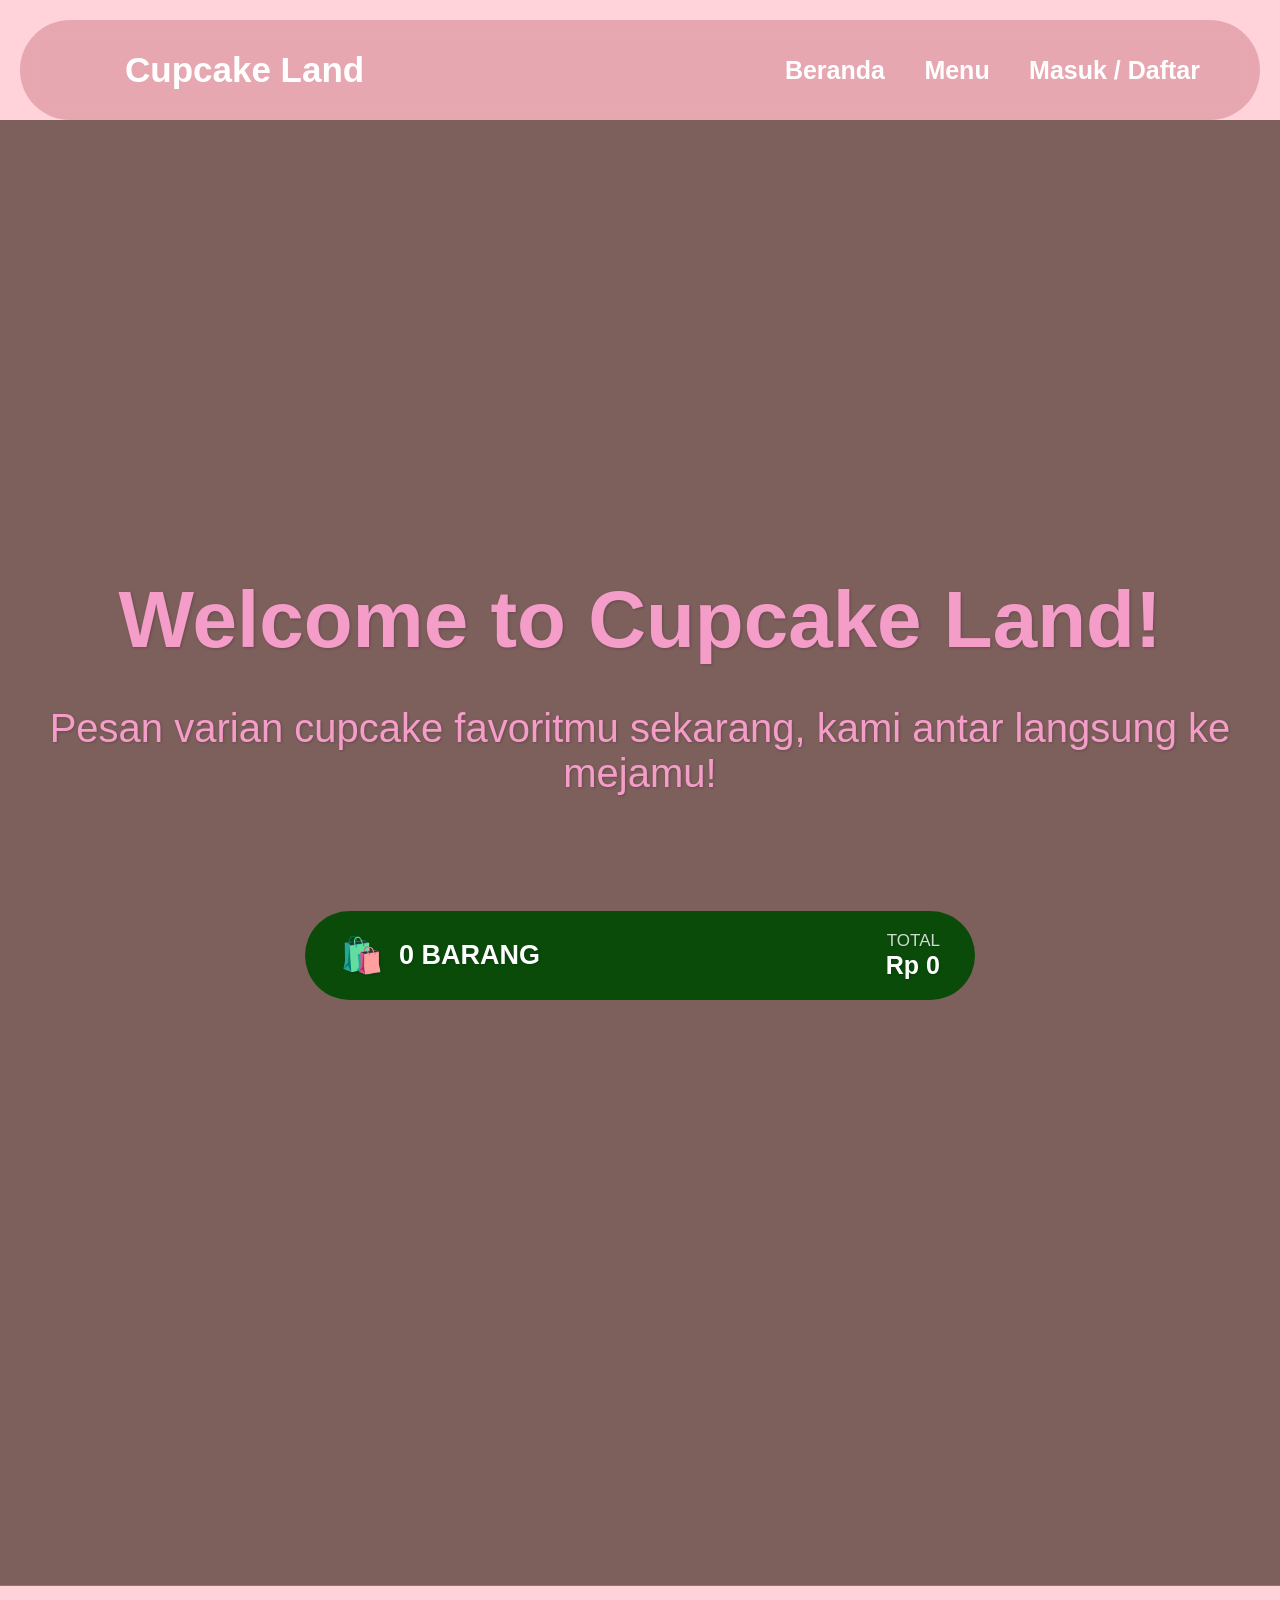
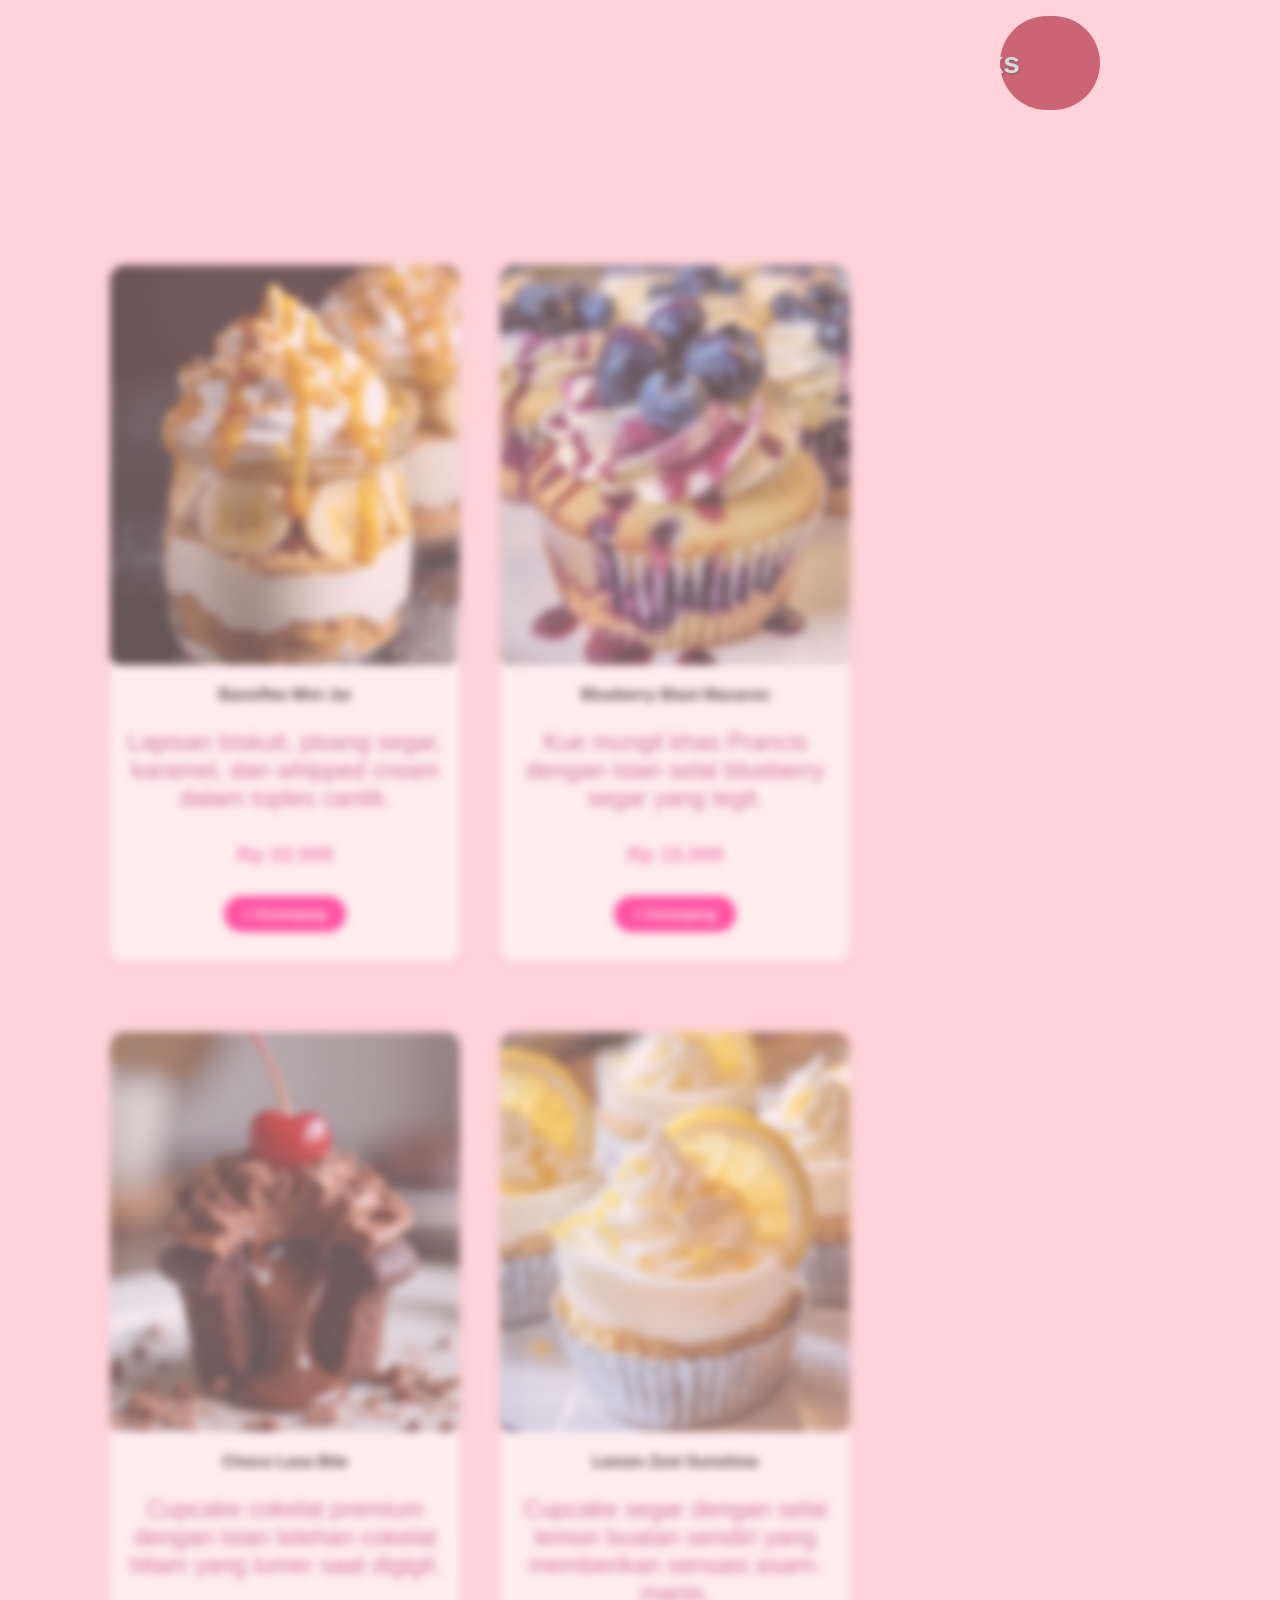
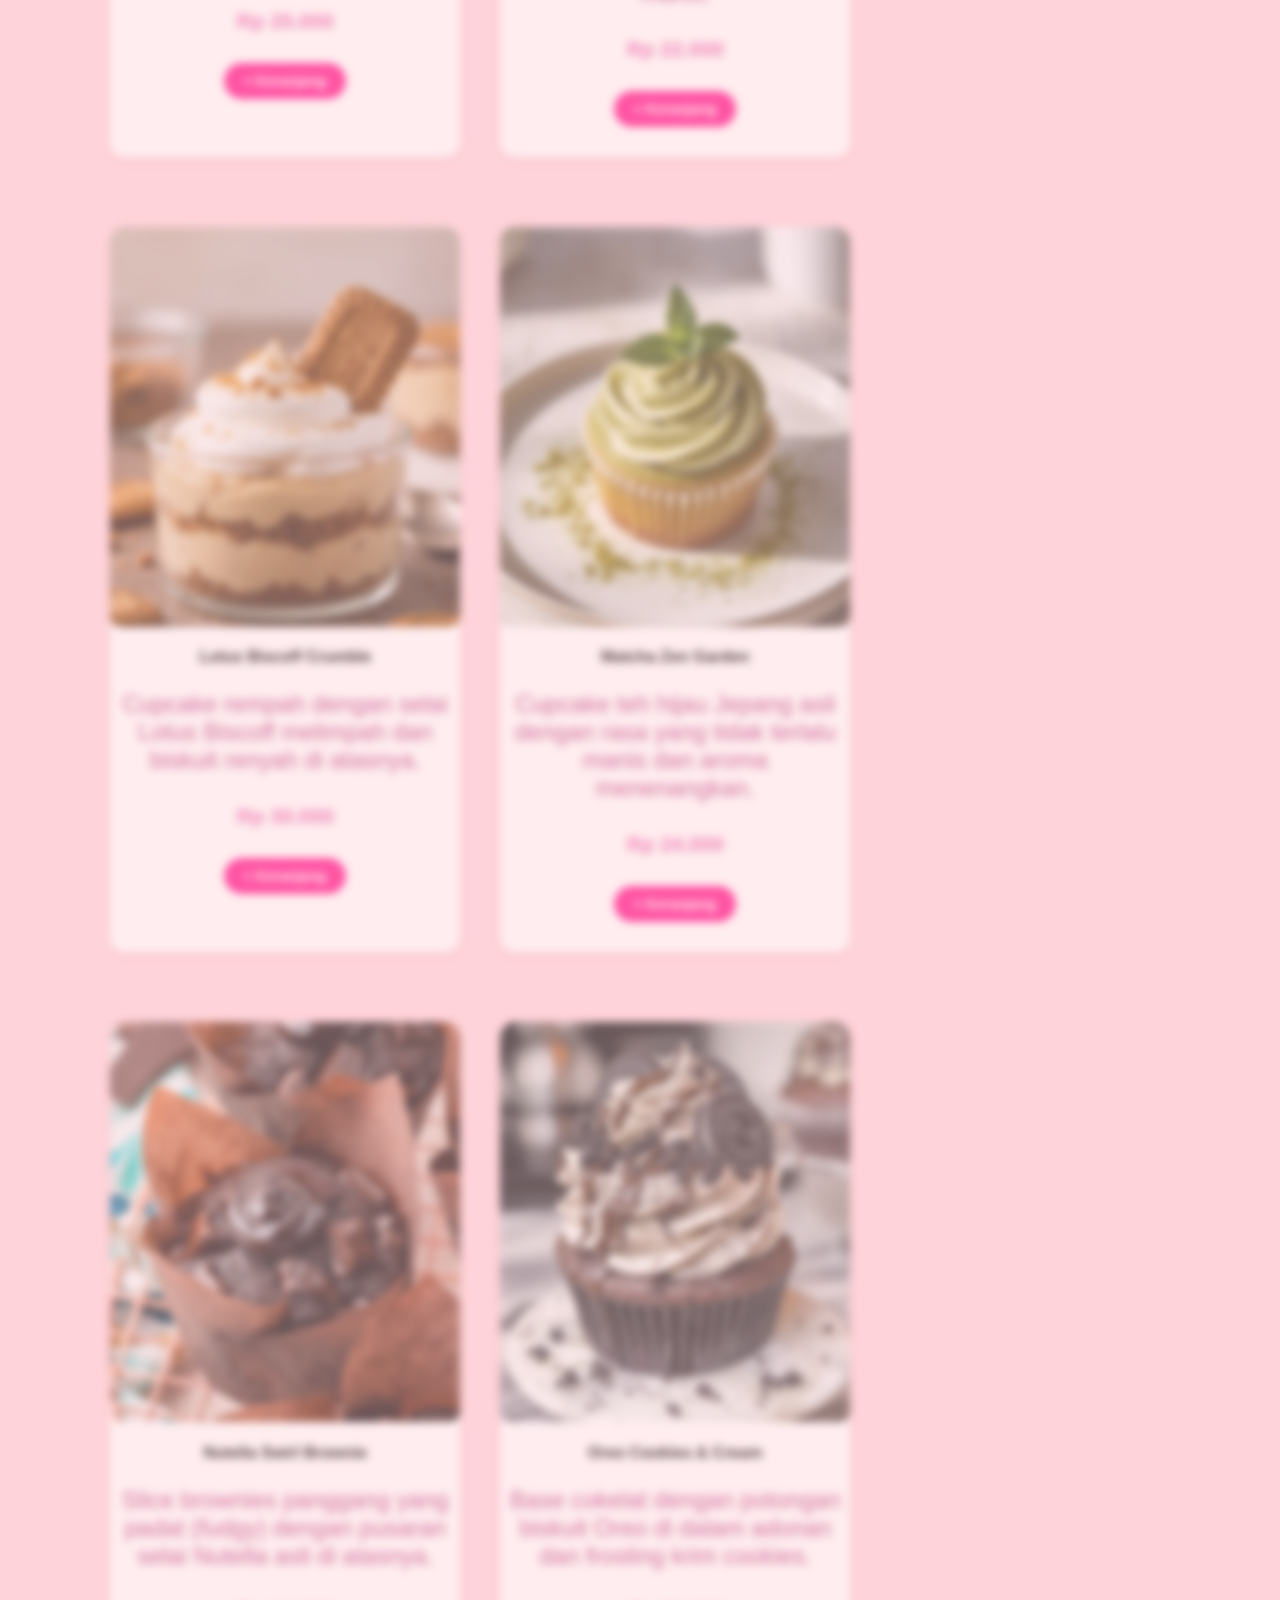
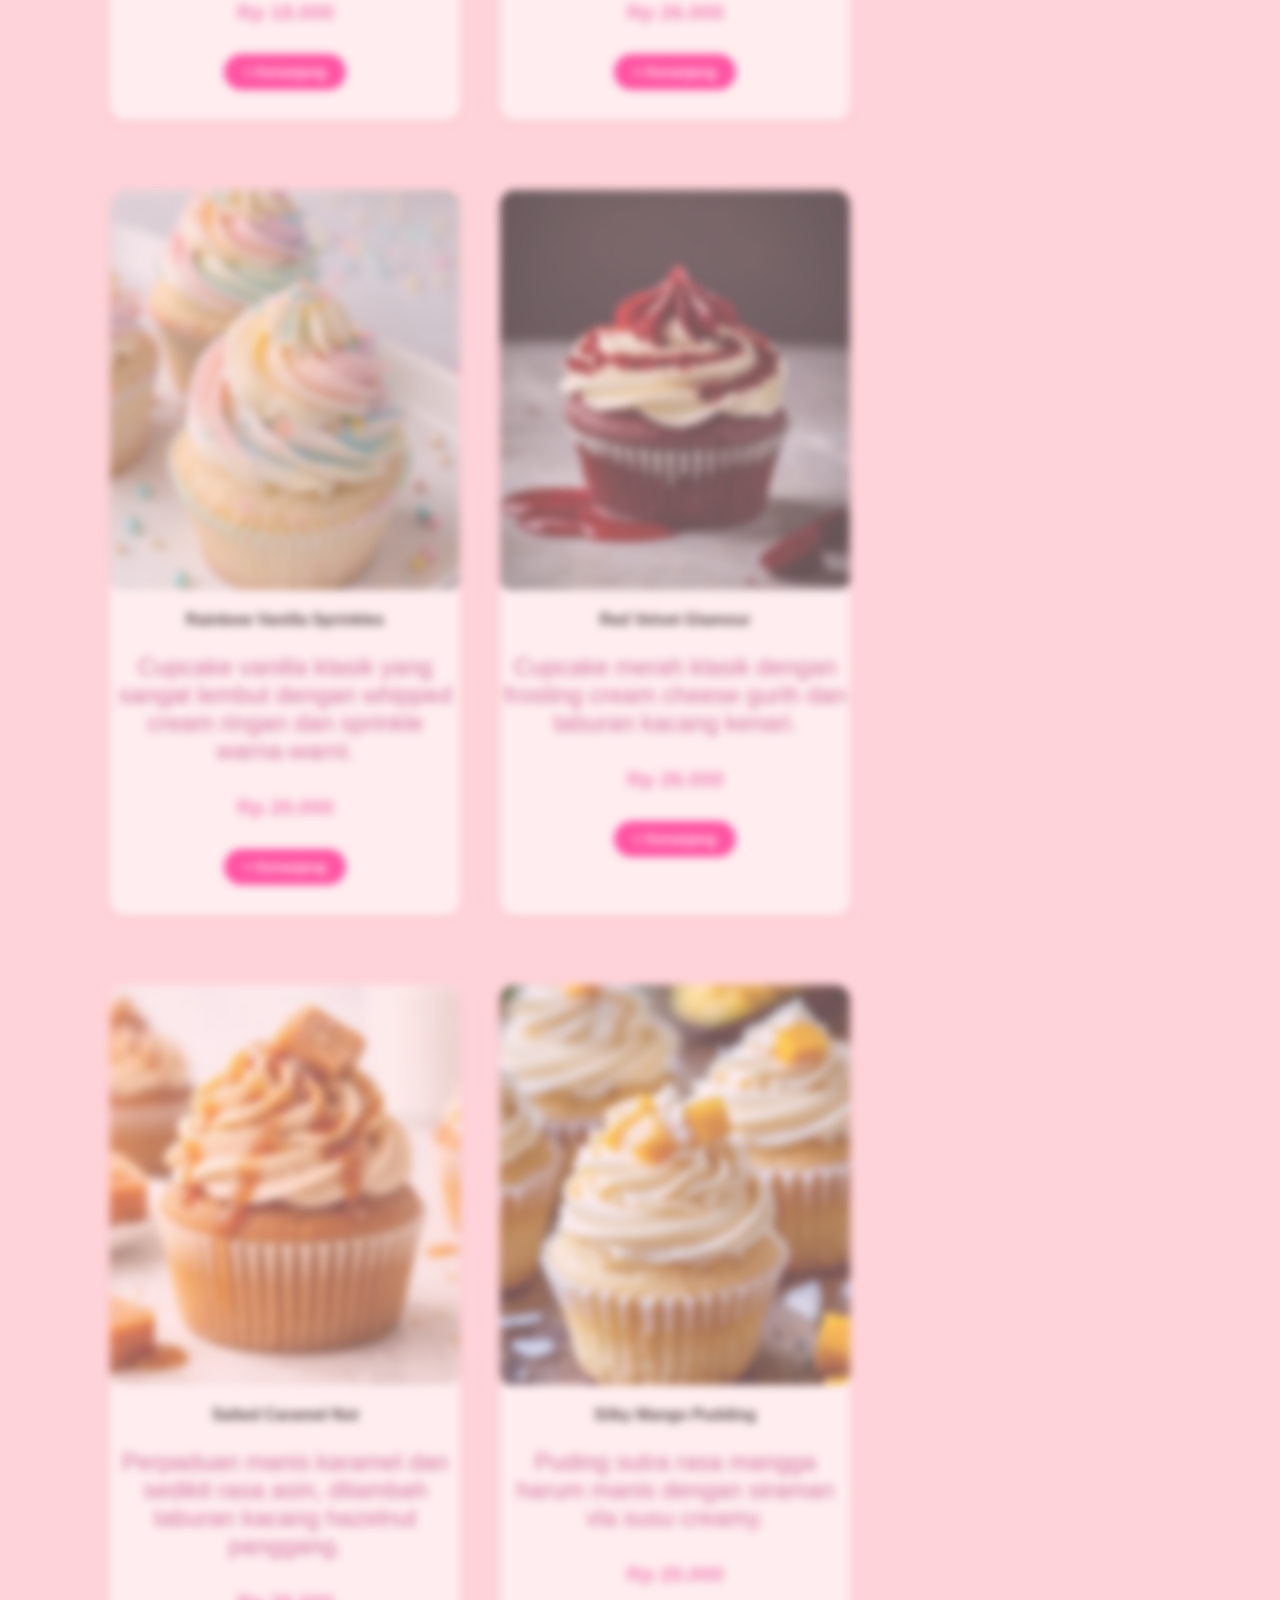
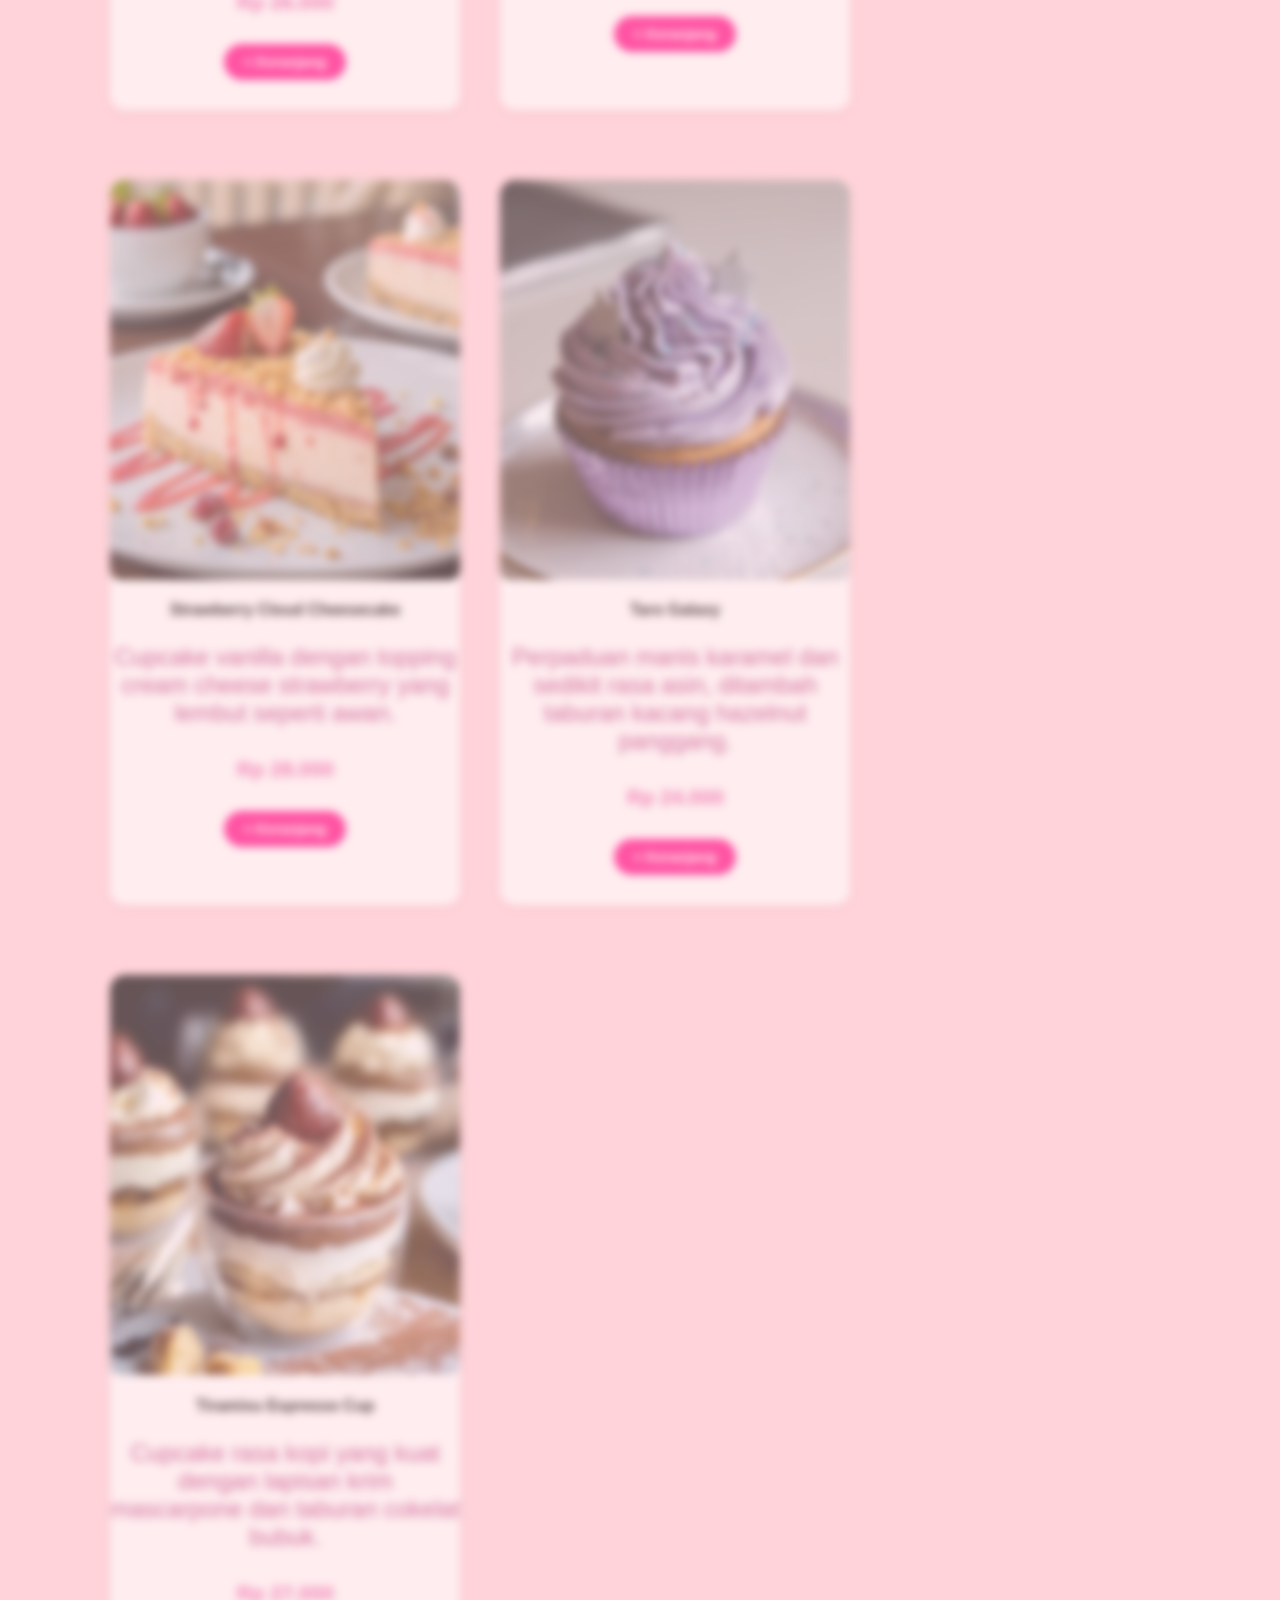
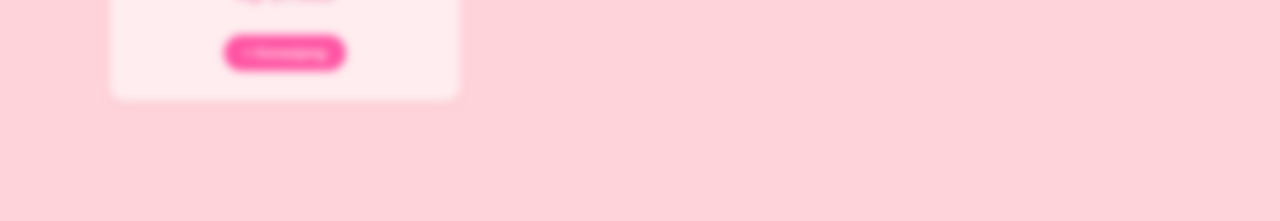
==== commit a4e207f2: "Update index.html" ====
--- a/index.html
+++ b/index.html
@@ -14,7 +14,7 @@
         <div>
             <a href="#home">Beranda</a>
             <a href="#menu">Menu</a>
-            <a href="#login.html" id="btn-login">Masuk / Daftar</a>
+            <a href="login.html" id="btn-login">Masuk / Daftar</a>
         </div>
     </div>
 
@@ -27,22 +27,21 @@
 
     <nav class="nav-menu">
         <div class="slider-aktif"></div>
-        <a href="#dessert" class="nav-menu-item aktif" data-filter="dessert">dessert</a>
-        <a href="#minuman" class="nav-menu-item" data-filter="Drinks">drinks</a>
-        <a href="#makanan" class="nav-menu-item" data-filter="Food">food</a>
-        <a href="#snacks" class="nav-menu-item" data-filter="snacks">snacks</a>
+        <a href="#dessert" class="nav-menu-item aktif" data-filter="dessert">Dessert</a>
+        <a href="#minuman" class="nav-menu-item" data-filter="Drinks">Drinks</a>
+        <a href="#makanan" class="nav-menu-item" data-filter="Food">Food</a>
+        <a href="#snacks" class="nav-menu-item" data-filter="snacks">Snacks</a>
     </nav>
 
     <div class="menu-container" id="menu">
         <div class="grid">
-            
+
             <!-- Menu Dessert -->
-
-            <div class="card" data-kategori="dessert">
-                <div class="img-placeholder">
-                    <img src="images/Dessert/banoffe mini jar.jpeg"class="gambar-menu">
-                </div>
-                <h4>Banoffee Mini Jar </h4>
+            <div class="card" data-kategori="dessert">
+                <div class="img-placeholder">
+                    <img src="images/Dessert/banoffe mini jar.jpeg" class="gambar-menu">
+                </div>
+                <h4>Banoffee Mini Jar</h4>
                 <p class="deskripsi-menu">Lapisan biskuit, pisang segar, karamel, dan whipped cream dalam toples cantik.</p>
                 <p class="harga">Rp 32.000</p>
                 <button class="btn-utama btn-tambah" style="font-size: 0.9em; padding: 10px 20px;">+ Keranjang</button>
@@ -50,7 +49,7 @@
 
             <div class="card" data-kategori="dessert">
                 <div class="img-placeholder">
-                    <img src="images/Dessert/Blueberry Blast Macaron.jpeg"class="gambar-menu">
+                    <img src="images/Dessert/Blueberry Blast Macaron.jpeg" class="gambar-menu">
                 </div>
                 <h4>Blueberry Blast Macaron</h4>
                 <p class="deskripsi-menu">Kue mungil khas Prancis dengan isian selai blueberry segar yang legit.</p>
@@ -60,7 +59,7 @@
 
             <div class="card" data-kategori="dessert">
                 <div class="img-placeholder">
-                    <img src="images/Dessert/choco lava bite.jpeg"class="gambar-menu">
+                    <img src="images/Dessert/choco lava bite.jpeg" class="gambar-menu">
                 </div>
                 <h4>Choco Lava Bite</h4>
                 <p class="deskripsi-menu">Cupcake cokelat premium dengan isian lelehan cokelat hitam yang lumer saat digigit.</p>
@@ -70,7 +69,7 @@
 
             <div class="card" data-kategori="dessert">
                 <div class="img-placeholder">
-                    <img src="images/Dessert/lemon zest sunshine.jpeg"class="gambar-menu">
+                    <img src="images/Dessert/lemon zest sunshine.jpeg" class="gambar-menu">
                 </div>
                 <h4>Lemon Zest Sunshine</h4>
                 <p class="deskripsi-menu">Cupcake segar dengan selai lemon buatan sendiri yang memberikan sensasi asam-manis.</p>
@@ -80,9 +79,9 @@
 
             <div class="card" data-kategori="dessert">
                 <div class="img-placeholder">
-                    <img src="images/Dessert/lotus biscoff crumble.jpeg"class="gambar-menu">
-                </div>
-                <h4>Lotus Biscoff Crumble </h4>
+                    <img src="images/Dessert/lotus biscoff crumble.jpeg" class="gambar-menu">
+                </div>
+                <h4>Lotus Biscoff Crumble</h4>
                 <p class="deskripsi-menu">Cupcake rempah dengan selai Lotus Biscoff melimpah dan biskuit renyah di atasnya.</p>
                 <p class="harga">Rp 30.000</p>
                 <button class="btn-utama btn-tambah" style="font-size: 0.9em; padding: 10px 20px;">+ Keranjang</button>
@@ -90,7 +89,7 @@
 
             <div class="card" data-kategori="dessert">
                 <div class="img-placeholder">
-                    <img src="images/Dessert/matcha zen garden.jpeg"class="gambar-menu">
+                    <img src="images/Dessert/matcha zen garden.jpeg" class="gambar-menu">
                 </div>
                 <h4>Matcha Zen Garden</h4>
                 <p class="deskripsi-menu">Cupcake teh hijau Jepang asli dengan rasa yang tidak terlalu manis dan aroma menenangkan.</p>
@@ -100,17 +99,17 @@
 
             <div class="card" data-kategori="dessert">
                 <div class="img-placeholder">
-                    <img src="images/Dessert/Nutella Swirl Brownie.jpeg"class="gambar-menu">
+                    <img src="images/Dessert/Nutella Swirl Brownie.jpeg" class="gambar-menu">
                 </div>
                 <h4>Nutella Swirl Brownie</h4>
-                <p class="deskripsi-menu">slice Brownies panggang yang padat (fudgy) dengan pusaran selai Nutella asli di atasnya.</p>
+                <p class="deskripsi-menu">Slice brownies panggang yang padat (fudgy) dengan pusaran selai Nutella asli di atasnya.</p>
                 <p class="harga">Rp 18.000</p>
                 <button class="btn-utama btn-tambah" style="font-size: 0.9em; padding: 10px 20px;">+ Keranjang</button>
             </div>
 
             <div class="card" data-kategori="dessert">
                 <div class="img-placeholder">
-                    <img src="images/Dessert/Oreo Cookies & Cream.jpeg"class="gambar-menu">
+                    <img src="images/Dessert/Oreo Cookies & Cream.jpeg" class="gambar-menu">
                 </div>
                 <h4>Oreo Cookies & Cream</h4>
                 <p class="deskripsi-menu">Base cokelat dengan potongan biskuit Oreo di dalam adonan dan frosting krim cookies.</p>
@@ -120,7 +119,7 @@
 
             <div class="card" data-kategori="dessert">
                 <div class="img-placeholder">
-                    <img src="images/Dessert/Rainbow Vanilla Sprinkles.jpeg"class="gambar-menu">
+                    <img src="images/Dessert/Rainbow Vanilla Sprinkles.jpeg" class="gambar-menu">
                 </div>
                 <h4>Rainbow Vanilla Sprinkles</h4>
                 <p class="deskripsi-menu">Cupcake vanilla klasik yang sangat lembut dengan whipped cream ringan dan sprinkle warna-warni.</p>
@@ -130,7 +129,7 @@
 
             <div class="card" data-kategori="dessert">
                 <div class="img-placeholder">
-                    <img src="images/Dessert/red velvet glamour.jpeg"class="gambar-menu">
+                    <img src="images/Dessert/red velvet glamour.jpeg" class="gambar-menu">
                 </div>
                 <h4>Red Velvet Glamour</h4>
                 <p class="deskripsi-menu">Cupcake merah klasik dengan frosting cream cheese gurih dan taburan kacang kenari.</p>
@@ -140,7 +139,7 @@
 
             <div class="card" data-kategori="dessert">
                 <div class="img-placeholder">
-                    <img src="images/Dessert/Salted Caramel Nut.jpeg"class="gambar-menu">
+                    <img src="images/Dessert/Salted Caramel Nut.jpeg" class="gambar-menu">
                 </div>
                 <h4>Salted Caramel Nut</h4>
                 <p class="deskripsi-menu">Perpaduan manis karamel dan sedikit rasa asin, ditambah taburan kacang hazelnut panggang.</p>
@@ -150,7 +149,7 @@
 
             <div class="card" data-kategori="dessert">
                 <div class="img-placeholder">
-                    <img src="images/Dessert/Silky Mango Pudding.jpeg"class="gambar-menu">
+                    <img src="images/Dessert/Silky Mango Pudding.jpeg" class="gambar-menu">
                 </div>
                 <h4>Silky Mango Pudding</h4>
                 <p class="deskripsi-menu">Puding sutra rasa mangga harum manis dengan siraman vla susu creamy.</p>
@@ -160,7 +159,7 @@
 
             <div class="card" data-kategori="dessert">
                 <div class="img-placeholder">
-                    <img src="images/Dessert/Strawberry Cloud Cheesecake.jpeg"class="gambar-menu">
+                    <img src="images/Dessert/Strawberry Cloud Cheesecake.jpeg" class="gambar-menu">
                 </div>
                 <h4>Strawberry Cloud Cheesecake</h4>
                 <p class="deskripsi-menu">Cupcake vanilla dengan topping cream cheese strawberry yang lembut seperti awan.</p>
@@ -170,7 +169,7 @@
 
             <div class="card" data-kategori="dessert">
                 <div class="img-placeholder">
-                    <img src="images/Dessert/Taro Galaxy.jpeg"class="gambar-menu">
+                    <img src="images/Dessert/Taro Galaxy.jpeg" class="gambar-menu">
                 </div>
                 <h4>Taro Galaxy</h4>
                 <p class="deskripsi-menu">Perpaduan manis karamel dan sedikit rasa asin, ditambah taburan kacang hazelnut panggang.</p>
@@ -180,7 +179,7 @@
 
             <div class="card" data-kategori="dessert">
                 <div class="img-placeholder">
-                    <img src="images/Dessert/tiramissu espreso cup.jpeg"class="gambar-menu">
+                    <img src="images/Dessert/tiramissu espreso cup.jpeg" class="gambar-menu">
                 </div>
                 <h4>Tiramisu Espresso Cup</h4>
                 <p class="deskripsi-menu">Cupcake rasa kopi yang kuat dengan lapisan krim mascarpone dan taburan cokelat bubuk.</p>
@@ -189,10 +188,9 @@
             </div>
 
             <!-- Menu Drinks -->
-
-            <div class="card" data-kategori="Drinks">
-                <div class="img-placeholder">
-                    <img src="images/Drinks/Avocado Coffee Float.png"class="gambar-menu">
+            <div class="card" data-kategori="Drinks">
+                <div class="img-placeholder">
+                    <img src="images/Drinks/Avocado Coffee Float.png" class="gambar-menu">
                 </div>
                 <h4>Avocado Coffee Float</h4>
                 <p class="deskripsi-menu">Jus alpukat segar dengan shot espresso dan satu scoop es krim vanilla.</p>
@@ -202,7 +200,7 @@
 
             <div class="card" data-kategori="Drinks">
                 <div class="img-placeholder">
-                    <img src="images/Drinks/Butterfly Pea Lemonade.png"class="gambar-menu">
+                    <img src="images/Drinks/Butterfly Pea Lemonade.png" class="gambar-menu">
                 </div>
                 <h4>Butterfly Pea Lemonade</h4>
                 <p class="deskripsi-menu">Teh bunga telang biru yang berubah jadi ungu cantik saat dicampur perasan lemon.</p>
@@ -212,7 +210,7 @@
 
             <div class="card" data-kategori="Drinks">
                 <div class="img-placeholder">
-                    <img src="images/Drinks/Cotton Candy Milkshake.png"class="gambar-menu">
+                    <img src="images/Drinks/Cotton Candy Milkshake.png" class="gambar-menu">
                 </div>
                 <h4>Cotton Candy Milkshake</h4>
                 <p class="deskripsi-menu">Susu kocok rasa permen kapas dengan topping whipped cream dan marshmallow mini.</p>
@@ -222,7 +220,7 @@
 
             <div class="card" data-kategori="Drinks">
                 <div class="img-placeholder">
-                    <img src="images/Drinks/Hazelnut Choco Frappe.png"class="gambar-menu">
+                    <img src="images/Drinks/Hazelnut Choco Frappe.png" class="gambar-menu">
                 </div>
                 <h4>Hazelnut Choco Frappe</h4>
                 <p class="deskripsi-menu">Minuman cokelat blend dengan aroma kacang hazelnut yang mewah.</p>
@@ -232,7 +230,7 @@
 
             <div class="card" data-kategori="Drinks">
                 <div class="img-placeholder">
-                    <img src="images/Drinks/Hot Belgian Chocolate.png"class="gambar-menu">
+                    <img src="images/Drinks/Hot Belgian Chocolate.png" class="gambar-menu">
                 </div>
                 <h4>Hot Belgian Chocolate</h4>
                 <p class="deskripsi-menu">Cokelat panas kental ala Belgia, teman terbaik untuk makan cupcake.</p>
@@ -242,7 +240,7 @@
 
             <div class="card" data-kategori="Drinks">
                 <div class="img-placeholder">
-                    <img src="images/Drinks/Iced Sea Salt Latte.png"class="gambar-menu">
+                    <img src="images/Drinks/Iced Sea Salt Latte.png" class="gambar-menu">
                 </div>
                 <h4>Iced Sea Salt Latte</h4>
                 <p class="deskripsi-menu">Kopi susu gula aren dengan lapisan krim sea salt yang gurih di atasnya.</p>
@@ -252,7 +250,7 @@
 
             <div class="card" data-kategori="Drinks">
                 <div class="img-placeholder">
-                    <img src="images/Drinks/Lychee Tea Breeze.png"class="gambar-menu">
+                    <img src="images/Drinks/Lychee Tea Breeze.png" class="gambar-menu">
                 </div>
                 <h4>Lychee Tea Breeze</h4>
                 <p class="deskripsi-menu">Teh hitam dingin dengan sirup leci dan buah leci asli di dalamnya.</p>
@@ -262,9 +260,9 @@
 
             <div class="card" data-kategori="Drinks">
                 <div class="img-placeholder">
-                    <img src="images/Drinks/Matcha Oat Latte.png"class="gambar-menu">
-                </div>
-                <h4>Matcha Oat Latte </h4>
+                    <img src="images/Drinks/Matcha Oat Latte.png" class="gambar-menu">
+                </div>
+                <h4>Matcha Oat Latte</h4>
                 <p class="deskripsi-menu">Minuman sehat campuran teh hijau Jepang dan susu gandum (oat milk).</p>
                 <p class="harga">Rp 32.000</p>
                 <button class="btn-utama btn-tambah" style="font-size: 0.9em; padding: 10px 20px;">+ Keranjang</button>
@@ -272,7 +270,7 @@
 
             <div class="card" data-kategori="Drinks">
                 <div class="img-placeholder">
-                    <img src="images/Drinks/Peppermint Iced Chocolate.png"class="gambar-menu">
+                    <img src="images/Drinks/Peppermint Iced Chocolate.png" class="gambar-menu">
                 </div>
                 <h4>Peppermint Iced Chocolate</h4>
                 <p class="deskripsi-menu">Cokelat dingin dengan sensasi dingin mint yang menyegarkan tenggorokan.</p>
@@ -282,7 +280,7 @@
 
             <div class="card" data-kategori="Drinks">
                 <div class="img-placeholder">
-                    <img src="images/Drinks/Pinky Berry Sparkle.png"class="gambar-menu">
+                    <img src="images/Drinks/Pinky Berry Sparkle.png" class="gambar-menu">
                 </div>
                 <h4>Pinky Berry Sparkle</h4>
                 <p class="deskripsi-menu">Soda dingin dengan sirup strawberry, potongan buah beri, dan daun mint segar.</p>
@@ -292,7 +290,7 @@
 
             <div class="card" data-kategori="Drinks">
                 <div class="img-placeholder">
-                    <img src="images/Drinks/Vanilla Bean Macchiato.png"class="gambar-menu">
+                    <img src="images/Drinks/Vanilla Bean Macchiato.png" class="gambar-menu">
                 </div>
                 <h4>Vanilla Bean Macchiato</h4>
                 <p class="deskripsi-menu">Kopi susu dengan aroma vanilla bean asli dan lapisan foam yang lembut.</p>
@@ -301,21 +299,19 @@
             </div>
 
             <!-- Menu Food -->
-
-            <div class="card" data-kategori="Food">
-                <div class="img-placeholder">
-                    <img src="images/Food/Beef Bulgogi Rice Bowl.png"class="gambar-menu">
+            <div class="card" data-kategori="Food">
+                <div class="img-placeholder">
+                    <img src="images/Food/Beef Bulgogi Rice Bowl.png" class="gambar-menu">
                 </div>
                 <h4>Beef Bulgogi Rice Bowl</h4>
-                <p class="deskripsi-menu">Daging sapi iris tipis dengan bumbu manis gurih Korea, disajikan di atas nasi hangat.
-</p>
+                <p class="deskripsi-menu">Daging sapi iris tipis dengan bumbu manis gurih Korea, disajikan di atas nasi hangat.</p>
                 <p class="harga">Rp 48.000</p>
                 <button class="btn-utama btn-tambah" style="font-size: 0.9em; padding: 10px 20px;">+ Keranjang</button>
             </div>
 
             <div class="card" data-kategori="Food">
                 <div class="img-placeholder">
-                    <img src="images/Food/Carbonara Rice with Katsu.png"class="gambar-menu">
+                    <img src="images/Food/Carbonara Rice with Katsu.png" class="gambar-menu">
                 </div>
                 <h4>Carbonara Rice with Katsu</h4>
                 <p class="deskripsi-menu">Nasi dengan siraman saus carbonara putih dan topping ayam katsu yang krispi.</p>
@@ -325,7 +321,7 @@
 
             <div class="card" data-kategori="Food">
                 <div class="img-placeholder">
-                    <img src="images/Food/Creamy Chicken Alfredo.png"class="gambar-menu">
+                    <img src="images/Food/Creamy Chicken Alfredo.png" class="gambar-menu">
                 </div>
                 <h4>Creamy Chicken Alfredo</h4>
                 <p class="deskripsi-menu">Pasta fettuccine dengan saus krim putih kental, potongan ayam, dan jamur champignon.</p>
@@ -335,18 +331,17 @@
 
             <div class="card" data-kategori="Food">
                 <div class="img-placeholder">
-                    <img src="images/Food/Crispy Chicken Steak.png"class="gambar-menu">
+                    <img src="images/Food/Crispy Chicken Steak.png" class="gambar-menu">
                 </div>
                 <h4>Crispy Chicken Steak</h4>
-                <p class="deskripsi-menu">Dada ayam goreng tepung renyah dengan siraman saus barbeque dan mix vegetable.
-</p>
+                <p class="deskripsi-menu">Dada ayam goreng tepung renyah dengan siraman saus barbeque dan mix vegetable.</p>
                 <p class="harga">Rp 50.000</p>
                 <button class="btn-utama btn-tambah" style="font-size: 0.9em; padding: 10px 20px;">+ Keranjang</button>
             </div>
 
             <div class="card" data-kategori="Food">
                 <div class="img-placeholder">
-                    <img src="images/Food/Fish and Chips.png"class="gambar-menu">
+                    <img src="images/Food/Fish and Chips.png" class="gambar-menu">
                 </div>
                 <h4>Fish and Chips</h4>
                 <p class="deskripsi-menu">Fillet ikan dori goreng tepung yang lembut di dalam, disajikan dengan kentang goreng.</p>
@@ -356,7 +351,7 @@
 
             <div class="card" data-kategori="Food">
                 <div class="img-placeholder">
-                    <img src="images/Food/Grilled Cheese Sandwich.png"class="gambar-menu">
+                    <img src="images/Food/Grilled Cheese Sandwich.png" class="gambar-menu">
                 </div>
                 <h4>Matcha Dream</h4>
                 <p class="deskripsi-menu">Aroma khas teh hijau Jepang dengan krim matcha yang ringan.</p>
@@ -366,7 +361,7 @@
 
             <div class="card" data-kategori="Food">
                 <div class="img-placeholder">
-                    <img src="images/Food/Land Classic Burger.png"class="gambar-menu">
+                    <img src="images/Food/Land Classic Burger.png" class="gambar-menu">
                 </div>
                 <h4>Grilled Cheese Sandwich</h4>
                 <p class="deskripsi-menu">Roti panggang mentega dengan isian keju mozarella melimpah yang mulur.</p>
@@ -376,7 +371,7 @@
 
             <div class="card" data-kategori="Food">
                 <div class="img-placeholder">
-                    <img src="images/Food/Nasi Goreng Cupcake Land.png"class="gambar-menu">
+                    <img src="images/Food/Nasi Goreng Cupcake Land.png" class="gambar-menu">
                 </div>
                 <h4>Nasi Goreng Cupcake Land</h4>
                 <p class="deskripsi-menu">Nasi goreng rempah spesial dengan topping telur mata sapi, sosis, dan kerupuk.</p>
@@ -386,7 +381,7 @@
 
             <div class="card" data-kategori="Food">
                 <div class="img-placeholder">
-                    <img src="images/Food/Spaghetti Bolognese.png"class="gambar-menu">
+                    <img src="images/Food/Spaghetti Bolognese.png" class="gambar-menu">
                 </div>
                 <h4>Spaghetti Bolognese</h4>
                 <p class="deskripsi-menu">Pasta dengan saus daging sapi cincang dan tomat segar khas Italia.</p>
@@ -396,7 +391,7 @@
 
             <div class="card" data-kategori="Food">
                 <div class="img-placeholder">
-                    <img src="images/Food/Spicy Tuna Aglio Olio.png"class="gambar-menu">
+                    <img src="images/Food/Spicy Tuna Aglio Olio.png" class="gambar-menu">
                 </div>
                 <h4>Spicy Tuna Aglio Olio</h4>
                 <p class="deskripsi-menu">Pasta tumis bawang putih dan minyak zaitun dengan suwiran tuna pedas yang menggugah selera.</p>
@@ -405,10 +400,9 @@
             </div>
 
             <!-- Menu Snacks -->
-
-            <div class="card" data-kategori="snacks">
-                <div class="img-placeholder">
-                    <img src="images/Snacks/Cheesy Nachos.png"class="gambar-menu">
+            <div class="card" data-kategori="snacks">
+                <div class="img-placeholder">
+                    <img src="images/Snacks/Cheesy Nachos.png" class="gambar-menu">
                 </div>
                 <h4>Cheesy Nachos</h4>
                 <p class="deskripsi-menu">Keripik jagung renyah dengan siraman saus keju panas dan cincangan jalapeno.</p>
@@ -418,7 +412,7 @@
 
             <div class="card" data-kategori="snacks">
                 <div class="img-placeholder">
-                    <img src="images/Snacks/Chicken Wings Hot & Spicy.png"class="gambar-menu">
+                    <img src="images/Snacks/Chicken Wings Hot & Spicy.png" class="gambar-menu">
                 </div>
                 <h4>Chicken Wings Hot & Spicy</h4>
                 <p class="deskripsi-menu">Sayap ayam bumbu pedas manis ala Korea (isi 6 pcs).</p>
@@ -428,7 +422,7 @@
 
             <div class="card" data-kategori="snacks">
                 <div class="img-placeholder">
-                    <img src="images/Snacks/Crispy Enoki Mushroom.png"class="gambar-menu">
+                    <img src="images/Snacks/Crispy Enoki Mushroom.png" class="gambar-menu">
                 </div>
                 <h4>Crispy Enoki Mushroom</h4>
                 <p class="deskripsi-menu">Jamur enoki goreng tepung tipis yang sangat garing dan gurih.</p>
@@ -438,7 +432,7 @@
 
             <div class="card" data-kategori="snacks">
                 <div class="img-placeholder">
-                    <img src="images/Snacks/Fried Mac n Cheese Balls.png"class="gambar-menu">
+                    <img src="images/Snacks/Fried Mac n Cheese Balls.png" class="gambar-menu">
                 </div>
                 <h4>Fried Mac n Cheese Balls</h4>
                 <p class="deskripsi-menu">Bola-bola makaroni keju yang digoreng garing, meleleh di dalam.</p>
@@ -448,7 +442,7 @@
 
             <div class="card" data-kategori="snacks">
                 <div class="img-placeholder">
-                    <img src="images/Snacks/Mozzarella Corn Dog.png"class="gambar-menu">
+                    <img src="images/Snacks/Mozzarella Corn Dog.png" class="gambar-menu">
                 </div>
                 <h4>Mozzarella Corn Dog</h4>
                 <p class="deskripsi-menu">Sosis dan keju mozarella dibalut tepung roti, digoreng hingga garing.</p>
@@ -468,7 +462,7 @@
 
             <div class="card" data-kategori="snacks">
                 <div class="img-placeholder">
-                    <img src="images/Snacks/Sausage & Fries Platter.png"class="gambar-menu">
+                    <img src="images/Snacks/Sausage & Fries Platter.png" class="gambar-menu">
                 </div>
                 <h4>Sausage & Fries Platter</h4>
                 <p class="deskripsi-menu">Kombinasi sosis bratwurst bakar dan kentang goreng porsi besar.</p>
@@ -478,7 +472,7 @@
 
             <div class="card" data-kategori="snacks">
                 <div class="img-placeholder">
-                    <img src="images/Snacks/Truffle Fries.png"class="gambar-menu">
+                    <img src="images/Snacks/Truffle Fries.png" class="gambar-menu">
                 </div>
                 <h4>Truffle Fries</h4>
                 <p class="deskripsi-menu">Kentang goreng renyah dengan aroma minyak truffle yang mewah dan taburan keju.</p>
@@ -486,101 +480,105 @@
                 <button class="btn-utama btn-tambah" style="font-size: 0.9em; padding: 10px 20px;">+ Keranjang</button>
             </div>
 
-            <div id="modal-login" class="modal-overlay">
-                <div class="modal-content">
-                    <span class="tutup-modal" id="btn-tutup">&times;</span>
-                    <div id="tempat-form"></div>
-                </div>
-            </div>
-
-            <div id="modal-produk" class="modal-overlay">
-                <div class="modal-kotak">
-                    <span class="tutup-modal-produk">&times;</span>
-                    <img id="modal-gambar" src="" alt="Gambar Produk">
-                    <h3 id="modal-nama">Nama Produk</h3>
-                    
-                    <div class="pengatur-jumlah">
-                        <span class="label-jumlah">JUMLAH</span>
-                        <div class="kontrol-angka">
-                            <button id="btn-kurang" class="btn-bulat">-</button>
-                            <span id="angka-jumlah">1</span>
-                            <button id="btn-tambah" class="btn-bulat">+</button>
-                        </div>
+        </div>
+        <!-- /.grid -->
+    </div>
+    <!-- /.menu-container -->
+
+
+    <!-- ============================================== -->
+    <!-- SEMUA MODAL DIPINDAH KE LUAR .grid DAN .menu  -->
+    <!-- ============================================== -->
+
+    <!-- Modal Login -->
+    <div id="modal-login" class="modal-overlay">
+        <div class="modal-content">
+            <span class="tutup-modal" id="btn-tutup">&times;</span>
+            <div id="tempat-form"></div>
+        </div>
+    </div>
+
+    <!-- Modal Detail Produk -->
+    <div id="modal-produk" class="modal-overlay">
+        <div class="modal-kotak">
+            <span class="tutup-modal-produk">&times;</span>
+            <img id="modal-gambar" src="" alt="Gambar Produk">
+            <h3 id="modal-nama">Nama Produk</h3>
+
+            <div class="pengatur-jumlah">
+                <span class="label-jumlah">JUMLAH</span>
+                <div class="kontrol-angka">
+                    <button id="btn-kurang" class="btn-bulat">-</button>
+                    <span id="angka-jumlah">1</span>
+                    <button id="btn-tambah" class="btn-bulat">+</button>
+                </div>
+            </div>
+
+            <button id="btn-masuk-keranjang" class="btn-beli-utama">
+                BELI Rp <span id="modal-harga-total">0</span>
+            </button>
+        </div>
+    </div>
+
+    <!-- Bar Keranjang Bawah (pil hijau) -->
+    <div id="bar-keranjang-bawah" class="bar-bawah-tersembunyi">
+        <div class="info-kiri">
+            <span class="ikon-tas">🛍️</span>
+            <span id="bar-jumlah-barang">0 BARANG</span>
+        </div>
+        <div class="info-kanan">
+            <span class="label-total">TOTAL</span>
+            <span id="bar-total-harga">Rp 0</span>
+        </div>
+    </div>
+
+    <!-- Modal Keranjang Besar -->
+    <div id="modal-keranjang" class="modal-overlay">
+        <div class="modal-kotak-keranjang">
+
+            <div class="header-keranjang">
+                <button id="btn-kembali" class="btn-lingkaran-kecil">←</button>
+                <h2>KERANJANG</h2>
+                <span id="jumlah-item-atas">1 BARANG</span>
+            </div>
+
+            <div id="isi-keranjang-list">
+                <!-- Diisi oleh script.js -->
+            </div>
+
+            <div class="container-opsi-metode">
+                <button id="btn-dine-in" class="tombol-opsi aktif">
+                    <span class="ikon-opsi">🍽️</span> Dine in
+                </button>
+                <button id="btn-take-away" class="tombol-opsi">
+                    <span class="ikon-opsi">🛍️</span> Take away
+                </button>
+            </div>
+
+            <div class="footer-keranjang">
+                <textarea placeholder="Tambah catatan (optional)" class="input-catatan"></textarea>
+                <div class="ringkasan-bayar">
+                    <div class="baris-bayar" id="row-biaya-bungkus" style="display: none;">
+                        <span>Biaya Bungkus (Take Away)</span>
+                        <span id="angka-biaya-bungkus">Rp 2.000</span>
                     </div>
-                    
-                    <button id="btn-masuk-keranjang" class="btn-beli-utama">
-                        BELI Rp <span id="modal-harga-total">0</span>
-                    </button>
-                </div>
-            </div>
-
-            <div id="bar-keranjang-bawah" class="bar-bawah-tersembunyi">
-                <div class="info-kiri">
-                    <span class="ikon-tas">🛍️</span>
-                    <span id="bar-jumlah-barang">0 BARANG</span>
-                </div>
-                <div class="info-kanan">
-                    <span class="label-total">TOTAL</span>
-                    <span id="bar-total-harga">Rp 0</span>
-                </div>
-            </div>
-
-            <div id="modal-keranjang" class="modal-overlay">
-    <div class="modal-kotak-keranjang">
-        <div class="header-keranjang">
-            <button id="btn-kembali" class="btn-lingkaran-kecil">←</button>
-            <h2>KERANJANG</h2>
-            <span id="jumlah-item-atas">1 BARANG</span>
-        </div>
-
-
-        <div id="isi-keranjang-list">
-            <div class="item-keranjang">
-                <img src="cupcake.jpg" alt="produk" class="img-item">
-                <div class="detail-item">
-                    <h4>Nama Produk</h4>
-                    <p>@Rp 25.000</p>
-                    <div class="kontrol-item">
-                        <button class="btn-kecil">-</button>
-                        <span>1</span>
-                        <button class="btn-kecil">+</button>
+                    <div class="baris-bayar">
+                        <span>SUBTOTAL</span>
+                        <span id="subtotal-angka">Rp 0</span>
                     </div>
-                </div>
-                <div class="harga-item-kanan">
-                    <span>Rp 25.000</span>
-                    <button class="btn-hapus">🗑️</button>
-                </div>
-            </div>
-        </div>
-
-         <div class="container-opsi-metode">
-            <button id="btn-dine-in" class="tombol-opsi aktif">
-                <span class="ikon-opsi">🍽️</span> Dine in
-            </button>
-            <button id="btn-take-away" class="tombol-opsi">
-                <span class="ikon-opsi">🛍️</span> Take away
-            </button>
-        </div>
-
-        <div class="footer-keranjang">
-            <input type="text" placeholder="Tambah catatan (optional)" class="input-catatan">
-            <div class="ringkasan-bayar">
-                <div class="baris-bayar" id="row-biaya-bungkus" style="display: none;">
-                    <span>Biaya Bungkus (Take Away)</span>
-                    <span id="angka-biaya-bungkus">Rp 2.000</span>
-                </div>
-                <div class="baris-bayar"><span>SUBTOTAL</span> <span id="subtotal-angka">Rp 0</span></div>
-                <div class="baris-bayar total-akhir"><span>TOTAL</span> <span id="total-akhir-angka">Rp 0</span></div>
-
-            </div>
-            <button class="btn-promo">KODE PROMO</button>
-            <button class="btn-checkout">CHECKOUT</button>
-        </div>
-    </div>
-</div> 
-
-
-
-        <script src="script.js"></script>
+                    <div class="baris-bayar total-akhir">
+                        <span>TOTAL</span>
+                        <span id="total-akhir-angka">Rp 0</span>
+                    </div>
+                </div>
+                <button class="btn-promo">KODE PROMO</button>
+                <button class="btn-checkout">CHECKOUT</button>
+            </div>
+
+        </div>
+    </div>
+
+    <!-- Script dipindah ke sini, sebelum </body> -->
+    <script src="script.js"></script>
 </body>
-</html>+</html>
--- a/style.css
+++ b/style.css
@@ -732,3 +732,118 @@
     font-size: 0.85rem;
     font-style: italic;
 }
+
+.pembayaran{
+    display: flex;
+    flex-direction: column;
+    gap: 10px;
+    padding: 10px 20px;
+    background: #fff;
+    margin-top: 5px;
+}
+
+.pembayaran input[type="radio"] {
+    display: none;
+}
+
+.opsi-metode-bayar {
+    display: flex;
+    align-items: center;
+    padding: 12px 15px;
+    border: 1px solid #ddd;
+    border-radius: 12px;
+    cursor: pointer;
+    transition: all 0.3s ease;
+    flex: 1; 
+}
+
+.bulat-radio {
+    width: 20px;
+    height: 20px;
+    border: 2px solid #ccc;
+    border-radius: 50%;
+    margin-right: 10px;
+    position: relative;
+    display: inline-block;
+}
+
+.bulat-radio::after {
+    content: "";
+    width: 10px;
+    height: 10px;
+    background-color: #0a4b0a;
+    border-radius: 50%;
+    position: absolute;
+    top: 50%;
+    left: 50%;
+    transform: translate(-50%, -50%) scale(0); 
+    transition: transform 0.2s ease;
+}
+
+.pembayaran input:checked + .bulat-radio {
+    border-color: #0a4b0a; 
+}
+
+.pembayaran input:checked + .bulat-radio::after {
+    transform: translate(-50%, -50%) scale(1); 
+}
+
+.pembayaran input:checked ~ .teks-pembayaran {
+    color: #0a4b0a;
+    font-weight: bold;
+}
+
+/* Overlay latar belakang hitam transparan */
+.modal-overlay {
+    position: fixed;
+    top: 0; left: 0; width: 100%; height: 100%;
+    background: rgba(0, 0, 0, 0.7);
+    display: none; /* Sembunyi di awal */
+    justify-content: center;
+    align-items: center;
+    z-index: 9999;
+}
+
+/* Kotak Struk */
+.konten-struk {
+    background: white;
+    padding: 25px;
+    border-radius: 20px;
+    width: 85%;
+    max-width: 400px;
+    text-align: center;
+}
+
+.detail-final {
+    text-align: left;
+    margin: 15px 0;
+    font-size: 0.9em;
+}
+
+.grup-tombol-struk {
+    display: flex;
+    gap: 10px;
+    margin-top: 20px;
+}
+
+.btn-batal {
+    flex: 1; 
+    padding: 12px; 
+    border: none; 
+    border-radius: 10px; 
+    background: #eee;
+}
+
+.btn-konfirmasi {
+    flex: 2; 
+    padding: 12px; 
+    border: none; 
+    border-radius: 10px; 
+    background: #0a4b0a; 
+    color: white; 
+    font-weight: bold;
+}
+
+#modal-struk{
+    z-index: 9999;
+}
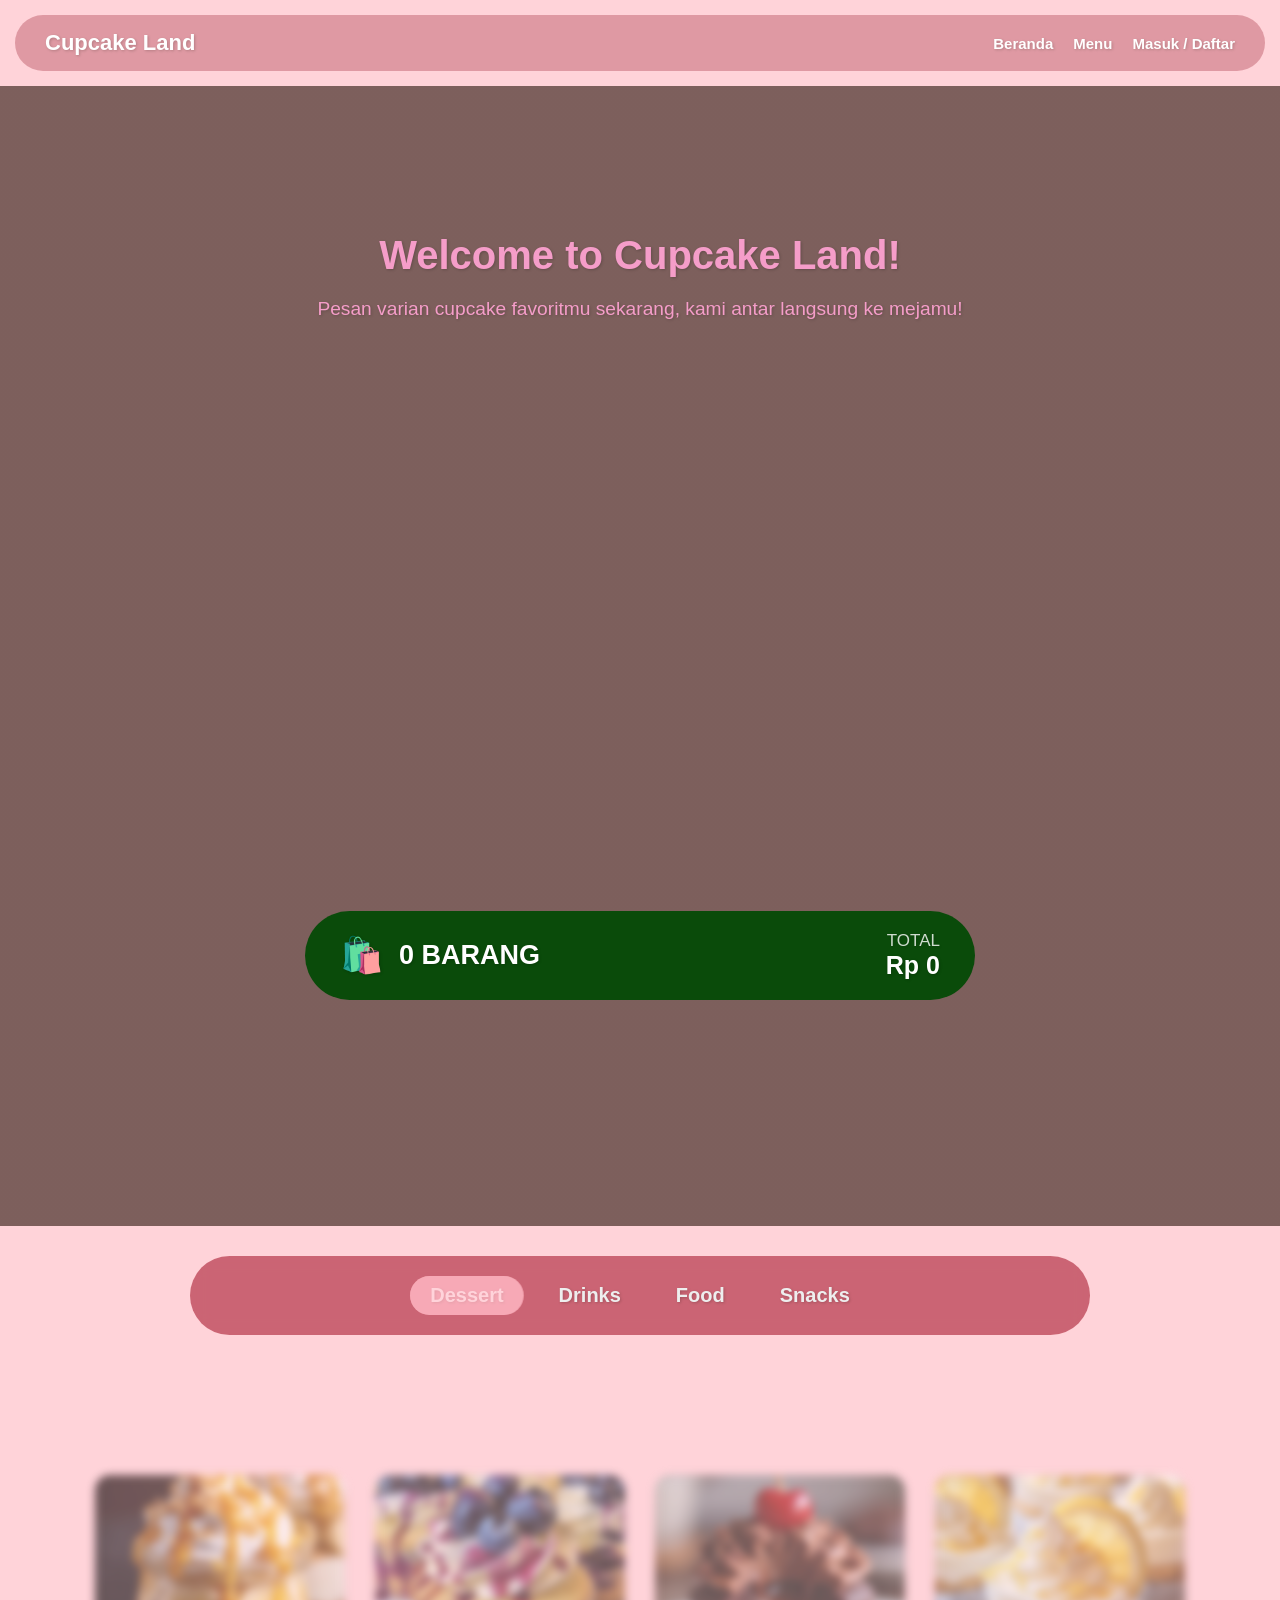
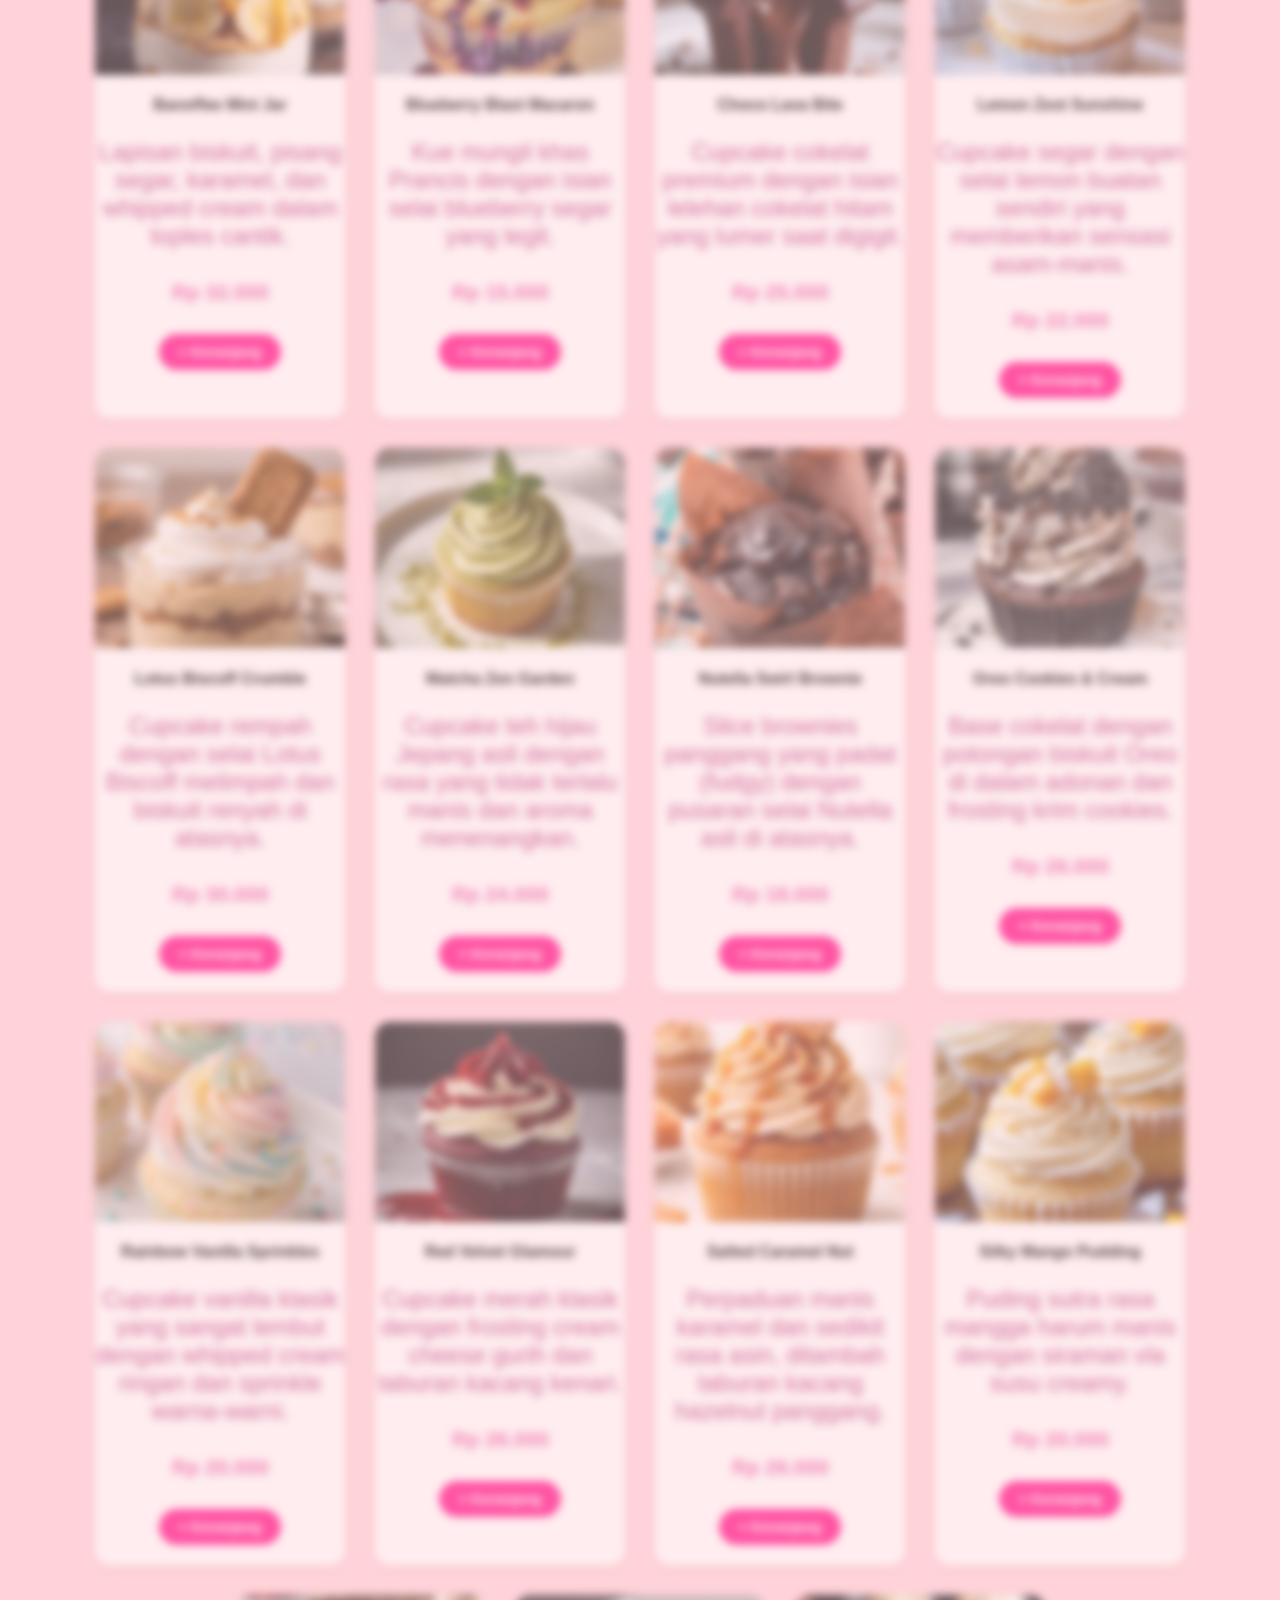
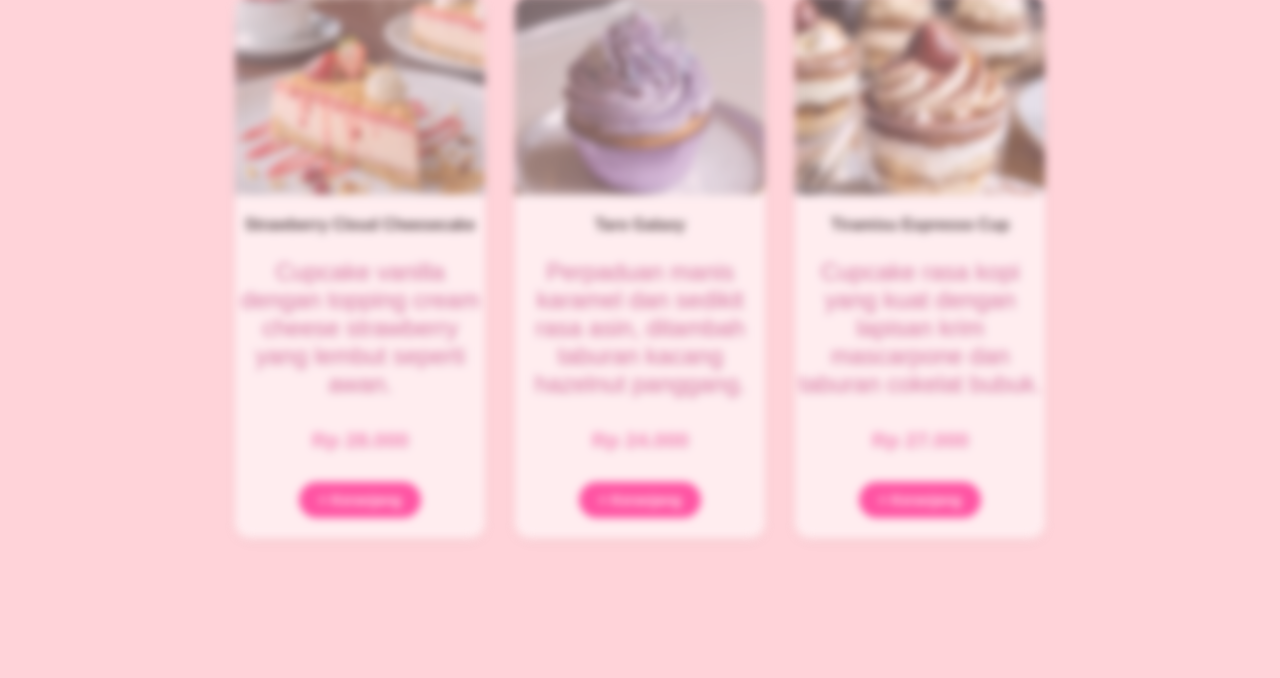
==== commit b93f8346: "Update index.html" ====
--- a/index.html
+++ b/index.html
@@ -481,9 +481,7 @@
             </div>
 
         </div>
-        <!-- /.grid -->
-    </div>
-    <!-- /.menu-container -->
+    </div>
 
 
     <!-- ============================================== -->
@@ -543,7 +541,6 @@
             </div>
 
             <div id="isi-keranjang-list">
-                <!-- Diisi oleh script.js -->
             </div>
 
             <div class="container-opsi-metode">
@@ -578,7 +575,11 @@
         </div>
     </div>
 
-    <!-- Script dipindah ke sini, sebelum </body> -->
+    <div id="status-pesanan" class="status-box" style="display: none;">
+         <h3>Status Pesanan</h3>
+         <p id="status-text">⏳ Diproses...</p>
+    </div>
+
     <script src="script.js"></script>
 </body>
 </html>
--- a/style.css
+++ b/style.css
@@ -1,74 +1,83 @@
-/* --- GAYA DASAR --- */
+/* =========================================
+   GAYA DASAR
+   ========================================= */
 body {
     font-family: 'Segoe UI', Tahoma, Geneva, Verdana, sans-serif;
     margin: 0;
     padding: 0;
-    background-color: rgba(255, 182, 193, 0.6); 
-    /* Mengaktifkan shadow untuk semua teks di body */
-    text-shadow: 1px 1px 3px rgba(0,0,0,0.2); 
-}
-
-/* --- NAVBAR --- */
+    background-color: rgba(255, 182, 193, 0.6);
+    text-shadow: 1px 1px 3px rgba(0,0,0,0.2);
+}
+
+/* =========================================
+   NAVBAR
+   ========================================= */
 .navbar {
-    background-color: rgba(216, 139, 149, 0.6); 
-    padding: 30px 60px;
+    background-color: rgba(216, 139, 149, 0.8);
+    padding: 15px 30px;
     display: flex;
     justify-content: space-between;
     align-items: center;
-    margin: 20px 20px 0;
-    text-shadow: none;
-    backdrop-filter: blur(10px);
-    -webkit-backdrop-filter: blur(10px);
+    margin: 15px;
+    border-radius: 40px;
     position: sticky;
-    top: 20px;
+    top: 10px;
     z-index: 1000;
-    border-radius: 55px;
 }
 
 .navbar h1 {
     margin: 0;
-    padding-left: 45px;
     color: #fff;
-    font-size: 35px;
+    font-size: 22px;
+}
+
+.navbar div {
+    display: flex;
+    gap: 20px;
 }
 
 .navbar a {
     color: #fff;
     text-decoration: none;
-    margin-left: 35px;
-    font-weight: bold;
-    font-size: 25px;
+    font-weight: 600;
+    font-size: 15px;
 }
 
 .navbar a:hover {
     color: #ab1f7d;
 }
 
-/* --- HERO SECTION --- */
+/* =========================================
+   HERO SECTION
+   ========================================= */
 .hero {
     text-align: center;
-    padding: 400px 20px 760px 20px;
+    padding: 120px 20px;
     background-color: #fabfb9;
     background-image: linear-gradient(rgba(0, 0, 0, 0.5), rgba(0, 0, 0, 0.5)), url('foto-hero.png');
     background-size: cover;
     background-position: center;
-    min-height: 10vh;
-}
+    min-height: 100vh;
+}
+
 .hero h1 {
-    font-size: 5em;
+    font-size: 2.5em;
     margin-bottom: 20px;
     color: #f59dc9;
 }
 
 .deskripsi-hero {
-    font-size: 2.5em;
+    font-size: 1.2em;
     margin-bottom: 30px;
     font-weight: 400;
     color: #f59dc9;
 }
 
+/* =========================================
+   TOMBOL UTAMA
+   ========================================= */
 .btn-utama {
-    background-color: #ff0080; 
+    background-color: #ff0080;
     color: rgb(255, 255, 255);
     padding: 12px 30px;
     text-decoration: none;
@@ -79,15 +88,16 @@
     border: none;
     cursor: pointer;
     transition: 0.3s;
-    /* Opsional: mematikan shadow di dalam tombol agar lebih rapi */
-    text-shadow: none; 
+    text-shadow: none;
 }
 
 .btn-utama:hover {
     background-color: #ff1493;
 }
 
-/* --- MENU SECTION --- */
+/* =========================================
+   MENU SECTION
+   ========================================= */
 .menu-container {
     padding: 50px 20px;
     max-width: 100%;
@@ -113,7 +123,9 @@
     color: #d34d90;
 }
 
-
+/* =========================================
+   NAV MENU (FILTER KATEGORI)
+   ========================================= */
 .nav-menu {
     display: flex;
     position: relative;
@@ -122,83 +134,66 @@
     white-space: nowrap;
     padding: 20px 50px;
     border-radius: 55px;
-    margin: 30px 1000px;
+    margin: 30px auto 40px auto;
+    max-width: 800px;
     gap: 15px;
-    margin-bottom: 40px;
     background-color: rgba(168, 28, 49, 0.6);
     backdrop-filter: blur(10px);
     -webkit-backdrop-filter: blur(10px);
-
-}
-
-.nav-menu-item {
-    padding: 10px 35px;
-    border-radius: 25px;
-    color: rgb(211, 220, 220);
-    text-decoration: none;
-    text-transform: capitalize;
-    transition: all 0.3s ease;
-    font-size: 30px;
-    font-weight: 550;
-    z-index: 2;
-    position: relative;
-}
-.nav-menu-item:hover {
-    color: #fff;
-}
-.nav-menu-item.aktif {
-    color: #fff;
-}
-
-.nav-menu-item:not(.aktif):hover {
-    background-color: rgba(152, 21, 40, 0.9);
-    color: #fff;
 }
 
 .slider-aktif {
     position: absolute;
     background-color: rgba(255, 182, 193, 0.6);
     border-radius: 25px;
-    z-index: 1; 
+    z-index: 1;
     transition: all 0.3s ease;
     top: 0;
     left: 0;
     width: 0;
     height: 0;
-}  
-
+}
+
+.nav-menu-item {
+    padding: 8px 20px;
+    border-radius: 20px;
+    font-size: 20px;
+    font-weight: 600;
+    color: #eee;
+    text-decoration: none;
+    transition: 0.3s;
+}
+
+.nav-menu-item.aktif {
+    background-color: rgba(255, 182, 193, 0.6);
+    color: #fff;
+}
+
+.nav-menu-item:not(.aktif):hover {
+    background-color: rgba(152, 21, 40, 0.9);
+    color: #fff;
+}
+
+/* =========================================
+   GRID KARTU MENU
+   ========================================= */
 .grid {
     display: flex;
-    gap: 25px;
     flex-wrap: wrap;
-    justify-content: left;
-    padding-bottom: 20px;
-    scroll-behavior: smooth;
-    scroll-snap-type: x mandatory;
-    padding-top: 55px;
-    /* -webkit-mask-image: linear-gradient(to right, transparent, black 10%, black 90%, transparent);
-    mask-image: linear-gradient(to right, transparent, black 10% black 90% transparent); */
-    padding-left: 90px;
-    padding-right: 90px;
-    gap: 70px 40px;
-}
-
-.grid::-webkit-scrollbar {
-    display: none;
+    justify-content: center;
+    gap: 30px;
+    padding: 40px 20px;
 }
 
 .card {
     background: white;
     border-radius: 15px;
-    width: 350px;
-    padding: 0 0 30px 0;
+    width: 250px;
+    padding-bottom: 20px;
     text-align: center;
     box-shadow: 0 5px 15px rgba(0,0,0,0.05);
-    transition: transform 0.3s;
     overflow: hidden;
-    flex: 0 0 auto;
-    scroll-snap-align: center;
-    transition: transform 0.4s, ease, filter 0.4s ease, opacity 0.4s ease;
+    transition: transform 0.3s ease, filter 0.3s ease, opacity 0.3s ease;
     filter: blur(4px);
     opacity: 0.6;
 }
@@ -210,33 +205,24 @@
 }
 
 .card:hover {
-    transform: translateY(-45px);
+    transform: translateY(-10px);
 }
 
 .card .img-placeholder {
     width: 100%;
-    height: 400px;
-    margin: 0;
-    margin-bottom: 20px;
-    display: flex;
-    justify-content: center;
-    align-items: center;
+    height: 200px;
     overflow: hidden;
-    border-radius: 10px;
-    background-color: #f0f0f0;
 }
 
 .card .img-placeholder img {
     width: 100%;
     height: 100%;
     object-fit: cover;
-    object-position: center;
-}
-
-.btn-tambah{
-    margin-top: auto;
+}
+
+.btn-tambah {
+    margin-top: 20px;
     padding: 12px 25px;
-    margin-top: 20px;
 }
 
 .harga {
@@ -250,18 +236,25 @@
     scroll-behavior: smooth;
 }
 
+/* =========================================
+   MODAL OVERLAY (satu definisi, tidak duplikat)
+   ========================================= */
 .modal-overlay {
-    display: none;
     position: fixed;
     top: 0;
     left: 0;
     width: 100%;
     height: 100%;
-    background-color: rgba(0, 0, 0, 0.6);
-    z-index: 9999;
+    background-color: rgba(0, 0, 0, 0.7);
+    z-index: 10000;
+    display: none;         /* diatur oleh JS */
     justify-content: center;
     align-items: center;
 }
+
+/* =========================================
+   MODAL LOGIN
+   ========================================= */
 .modal-content {
     background-color: #fff;
     padding: 30px;
@@ -288,124 +281,17 @@
 }
 
 @keyframes muncul {
-    from { transform: scale(0.8); opacity: 0;}
-    to{ transform: scale(1); opacity: 1;}
-}
-
-.register{
+    from { transform: scale(0.8); opacity: 0; }
+    to   { transform: scale(1);   opacity: 1; }
+}
+
+.register {
     display: none;
 }
 
-.keranjang-container {
-    position: fixed;
-    bottom: 20px;
-    right: 20px;
-    width: 350px;
-    background-color: rgba(0, 0, 0, 0.6);
-    border-radius: 15px;
-    box-shadow: 15px;
-    display: none;
-    flex-direction: column;
-    z-index: 9999;
-    overflow: hidden;
-    text-shadow: none;
-}
-
-.keranjang-header {
-    background-color: #ff69b4;
-    color: #fff;
-    padding: 15px 20px;
-    display: flex;
-    justify-content: space-between;
-    font-size: 1.2em;
-    font-weight: bold;
-    align-items: center;
-}
-
-.keranjang-header h3 {
-    margin: 0;
-    font-size: 1.2em;
-    color: #fff;
-}
-
-#tutup-keranjang {
-    font-size: 24px;
-    color: #fff;
-    cursor: pointer;
-    font-weight: bold;
-}
-
-#daftar-pesanan {
-    padding: 20px;
-    max-height: 250px;
-    overflow-y: auto;
-    color: #fff;
-}
-
-.item-pesanan {
-    display: flex;
-    justify-content: space-between;
-    margin-bottom: 15px;
-    font-size: 1em;
-
-}
-
-.keranjang-footer {
-    display: flex;
-    justify-content: space-between;
-    margin-bottom: 15px;
-    font-size: 1em;
-    border-bottom: 1px dashed rgba(255,255,255,0.4);
-    padding-bottom: 10px;
-}
-
-.total-harga {
-    color: #fff;
-    font-size: 1.2em;
-    font-weight: bold;
-    margin-bottom: 15px;
-    text-align: right;
-}
-
-.btn-pesan-sekarang {
-    width: 100%;
-    background-color: #ffffff;
-    color: #ff0080;
-    padding: 10px 0;    
-    border: none;
-    border-radius: 25px;
-    font-size: 1.1em;
-    font-weight: bold;
-    cursor: pointer;
-    text-transform: capitalize;
-    transition: 0.3s;
-    margin-top: 10px;
-}
-
-.btn-pesan-sekarang:hover {
-    background-color: #ff1493;
-}
-
-
-/* =========================================
-          POP-UP & BAR KERANJANG
-   ========================================= */
-
-/* --- 1. Overlay Layar Gelap --- */
-.modal-overlay {
-    position: fixed;
-    top: 0;
-    left: 0;
-    width: 100%;
-    height: 100%;
-    background-color: rgba(0, 0, 0, 0.7);
-    z-index: 10000;
-    display: none; /* Diatur oleh JS */
-    justify-content: center;
-    align-items: center;
-}
-
-/* --- 2. Kotak Putih Pop-up Detail --- */
+/* =========================================
+   MODAL DETAIL PRODUK
+   ========================================= */
 .modal-kotak {
     background-color: #ffffff;
     width: 90%;
@@ -419,14 +305,10 @@
 }
 
 @keyframes popMasuk {
-    from { 
-        transform: scale(0.8); 
-        opacity: 0; }
-    to { 
-        transform: scale(1); opacity: 1; }
-}
-
-/* Tombol X Tutup */
+    from { transform: scale(0.8); opacity: 0; }
+    to   { transform: scale(1);   opacity: 1; }
+}
+
 .tutup-modal-produk {
     position: absolute;
     top: 15px;
@@ -456,7 +338,9 @@
     margin-bottom: 20px;
 }
 
-/* --- 3. Pengatur Jumlah --- */
+/* =========================================
+   PENGATUR JUMLAH (POP-UP PRODUK)
+   ========================================= */
 .kontrol-angka {
     display: flex;
     justify-content: center;
@@ -499,10 +383,12 @@
     cursor: pointer;
 }
 
-/* --- 4. Bar Keranjang Hijau (Pil) --- */
+/* =========================================
+   BAR KERANJANG BAWAH (PIL HIJAU)
+   ========================================= */
 #bar-keranjang-bawah {
     position: fixed;
-    bottom: -100px;
+    bottom: -100px;           
     left: 50%;
     transform: translateX(-50%);
     width: 95%;
@@ -515,7 +401,7 @@
     justify-content: space-between;
     align-items: center;
     z-index: 9999;
-    transition: all 0.5s cubic-bezier(0.175, 0.885, 0.32, 1.275);
+    transition: bottom 0.5s cubic-bezier(0.175, 0.885, 0.32, 1.275);
     cursor: pointer;
 }
 
@@ -523,44 +409,52 @@
     bottom: 70px;
 }
 
-.info-kiri { 
-    display: flex; 
-    align-items: center; 
-    gap: 15px; 
-    font-weight: bold; }
-
-#bar-jumlah-barang{
+.info-kiri {
+    display: flex;
+    align-items: center;
+    gap: 15px;
+    font-weight: bold;
+}
+
+#bar-jumlah-barang {
     font-size: 27px;
     font-weight: bold;
     color: #ffffff;
 }
 
-.info-kanan { 
+.info-kanan {
     text-align: right;
- }
-
-.label-total { 
-    font-size: 17px; 
-    opacity: 0.8; 
-    display: block; }
-
-#bar-total-harga { 
-    font-weight: bold; 
+}
+
+.label-total {
+    font-size: 17px;
+    opacity: 0.8;
+    display: block;
+}
+
+#bar-total-harga {
+    font-weight: bold;
     font-size: 25px;
- }
+}
 
 .ikon-tas {
     font-size: 35px;
 }
 
-/* --- FASE 3: KERANJANG BESAR --- */
+/* =========================================
+   MODAL KERANJANG BESAR
+   ========================================= */
+#modal-keranjang {
+    align-items: flex-end;
+    padding-bottom: 100;
+}
+
 .modal-kotak-keranjang {
     background-color: #f8f8f8;
     width: 95%;
     max-width: 500px;
-    height: auto; 
-    max-height: 85vh;
-    border-radius: 30px;
+    height: 100vh;
+    border-radius: 30px 30px 0 0;
     display: flex;
     flex-direction: column;
     overflow: hidden;
@@ -570,10 +464,11 @@
 
 @keyframes slideUp {
     from { transform: translateY(100%); }
-    to { transform: translateY(0); }
+    to   { transform: translateY(0); }
 }
 
 .header-keranjang {
+    flex-shrink: 0;
     padding: 20px;
     background: white;
     display: flex;
@@ -582,19 +477,20 @@
     border-bottom: 1px solid #eee;
 }
 
-.header-keranjang h2 { 
-    color: #0a4b0a; 
-    font-size: 1.2rem; 
-    letter-spacing: 2px; }
+.header-keranjang h2 {
+    color: #0a4b0a;
+    font-size: 1.2rem;
+    letter-spacing: 2px;
+    margin: 0;
+}
 
 #isi-keranjang-list {
-    flex: 1; /* Mengambil sisa ruang tengah */
-    overflow-y: auto; /* Bisa di-scroll kalau belanjaan banyak */
+    flex: 1;
+    overflow-y: auto;
     padding: 15px;
-    min-height: 100px;
-}
-
-/* Item di dalam list */
+    min-height: 0;
+}
+
 .item-keranjang {
     background: white;
     border-radius: 15px;
@@ -605,49 +501,132 @@
     gap: 15px;
 }
 
-.img-item { 
-    width: 60px; 
-    height: 60px; 
-    object-fit: cover; 
-    border-radius: 10px; 
-}
-
-.detail-item h4 { 
-    color: #0a4b0a; 
-    margin-bottom: 5px; 
-}
-
-.harga-item-kanan { 
-    margin-left: auto; 
-    text-align: right; 
-}
-
-.btn-hapus { 
-    border: none; 
-    background: none; 
-    color: red; 
-    cursor: pointer; 
-    font-size: 1.2rem; 
-}
-
-/* Bagian Bawah */
+.img-item {
+    width: 60px;
+    height: 60px;
+    object-fit: cover;
+    border-radius: 10px;
+    flex-shrink: 0;
+}
+
+.detail-item h4 {
+    color: #0a4b0a;
+    margin: 0 0 5px 0;
+}
+
+.kontrol-item {
+    display: flex;
+    align-items: center;
+    gap: 8px;
+    margin-top: 6px;
+}
+
+.btn-kecil {
+    width: 26px;
+    height: 26px;
+    border-radius: 50%;
+    border: 1px solid #ccc;
+    background: #fff;
+    cursor: pointer;
+    font-size: 1rem;
+    display: flex;
+    justify-content: center;
+    align-items: center;
+}
+
+.harga-item-kanan {
+    margin-left: auto;
+    text-align: right;
+    display: flex;
+    flex-direction: column;
+    align-items: flex-end;
+    gap: 6px;
+}
+
+.btn-hapus {
+    border: none;
+    background: none;
+    color: red;
+    cursor: pointer;
+    font-size: 1.2rem;
+}
+
+.container-opsi-metode {
+    flex-shrink: 0;
+    display: flex;
+    gap: 10px;
+    padding: 15px;
+    background: #fff;
+    border-top: 1px solid #eee;
+}
+
+.tombol-opsi {
+    flex: 1;
+    padding: 12px;
+    border-radius: 12px;
+    border: 1px solid #ccc;
+    background: #fff;
+    display: flex;
+    flex-direction: column;
+    align-items: center;
+    font-size: 12px;
+    cursor: pointer;
+    transition: 0.2s;
+}
+
+.ikon-opsi {
+    font-size: 1.2rem;
+    margin-bottom: 4px;
+}
+
+.tombol-opsi.aktif {
+    border-color: #0a4b0a;
+    background: #e7f3e7;
+    color: #0a4b0a;
+}
+
 .footer-keranjang {
-    padding: 20px;
+    flex-shrink: 0;
+    padding: 12px 15px;
     background: white;
     border-top: 1px solid #eee;
 }
 
-.btn-checkout {
+.input-catatan {
     width: 100%;
-    background: #0a4b0a;
-    color: white;
-    border: none;
-    padding: 15px;
-    border-radius: 30px;
-    font-weight: bold;
+    padding: 8px 10px;
+    border-radius: 10px;
+    border: 1px solid #ddd;
+    margin-bottom: 8px;
+    box-sizing: border-box;
+    resize: none;
+    font-family: inherit;
+}
+
+.ringkasan-bayar {
+    margin-top: 8px;
+}
+
+.baris-bayar {
+    display: flex;
+    justify-content: space-between;
+    font-size: 0.9rem;
+    color: #555;
+    margin-bottom: 6px;
+}
+
+.total-akhir {
+    font-weight: bold;
+    color: #0a4b0a;
     font-size: 1.1rem;
-    cursor: pointer;
-    margin-top: 10px;
+    border-top: 1px solid #eee;
+    padding-top: 5px;
+}
+
+#row-biaya-bungkus {
+    color: #e67e22;
+    font-size: 0.85rem;
+    font-style: italic;
 }
 
 .btn-promo {
@@ -657,193 +636,73 @@
     color: #0a4b0a;
     padding: 8px;
     border-radius: 20px;
-    margin-bottom: 10px;
-    cursor: pointer;
-}
-
-.input-catatan {
+    margin-top: 8px;
+    margin-bottom: 8px;
+    cursor: pointer;
+    box-sizing: border-box;
+}
+
+.btn-checkout {
     width: 100%;
-    padding: 10px;
-    border: 1px solid #ccc;
-    border-radius: 15px;
-    margin-top: 10px;
-    font-size: 0.9rem;
-}
-
-.ringkasan-bayar {
+    background: #0a4b0a;
+    color: white;
+    border: none;
+    padding: 13px;
+    border-radius: 30px;
+    font-weight: bold;
+    font-size: 1.1rem;
+    cursor: pointer;
+    box-sizing: border-box;
+}
+
+.popup-sukses {
+    position: fixed;
+    top: 0;
+    left: 0;
+    right: 0;
+    bottom: 0;
+    background: rgba(0,0,0,0.6);
+    display: flex;
+    justify-content: center;
+    align-items: center;
+    z-index: 99999;
+    animation: fadeIn 0.3s ease;
+}
+
+.isi-popup {
+    background: white;
+    padding: 30px;
+    border-radius: 20px;
+    text-align: center;
+    animation: popUp 0.3s ease;
+}
+
+.isi-popup h2 {
+    color: #0a4b0a;
+}
+
+.isi-popup button {
     margin-top: 15px;
-}
-
-.baris-bayar {
-    display: flex;
-    justify-content: space-between;
-    font-size: 0.9rem;
-    color: #555;
-    margin-bottom: 10px;
-}
-
-.total-akhir {
-    font-weight: bold;
-    color: #0a4b0a;
-    font-size: 1.1rem;
-    border-top: 1px solid #eee;
-    padding-top: 5px;
-}
-
-/* ---OPSI METODE --- */
-.container-opsi-metode {
-    display: flex;
-    gap: 10px;
     padding: 10px 20px;
-    background: #fff;
-    border-bottom: 1px solid #eee;
-}
-
-.tombol-opsi {
-    flex: 1; /* Agar kedua tombol punya lebar yang sama rata */
-    padding: 10px;
-    border: 2px solid #eee;
-    border-radius: 12px;
-    background: #f9f9f9;
-    cursor: pointer;
-    font-weight: bold;
-    color: #888;
-    transition: all 0.3s ease;
-    display: flex;
-    flex-direction: column;
-    align-items: center;
-    font-size: 0.8rem;
-}
-
-.ikon-opsi {
-    font-size: 1.2rem;
-    margin-bottom: 4px;
-}
-
-/* KELAS AKTIF (SAAT DIKLIK) */
-.tombol-opsi.aktif {
-    border-color: #0a4b0a;
-    background: #e7f3e7;
-    color: #0a4b0a;
-}
-
-#row-biaya-bungkus{
-    color: #e67e22;
-    font-size: 0.85rem;
-    font-style: italic;
-}
-
-.pembayaran{
-    display: flex;
-    flex-direction: column;
-    gap: 10px;
-    padding: 10px 20px;
-    background: #fff;
-    margin-top: 5px;
-}
-
-.pembayaran input[type="radio"] {
-    display: none;
-}
-
-.opsi-metode-bayar {
-    display: flex;
-    align-items: center;
-    padding: 12px 15px;
-    border: 1px solid #ddd;
-    border-radius: 12px;
-    cursor: pointer;
-    transition: all 0.3s ease;
-    flex: 1; 
-}
-
-.bulat-radio {
-    width: 20px;
-    height: 20px;
-    border: 2px solid #ccc;
-    border-radius: 50%;
-    margin-right: 10px;
-    position: relative;
-    display: inline-block;
-}
-
-.bulat-radio::after {
-    content: "";
-    width: 10px;
-    height: 10px;
-    background-color: #0a4b0a;
-    border-radius: 50%;
-    position: absolute;
-    top: 50%;
-    left: 50%;
-    transform: translate(-50%, -50%) scale(0); 
-    transition: transform 0.2s ease;
-}
-
-.pembayaran input:checked + .bulat-radio {
-    border-color: #0a4b0a; 
-}
-
-.pembayaran input:checked + .bulat-radio::after {
-    transform: translate(-50%, -50%) scale(1); 
-}
-
-.pembayaran input:checked ~ .teks-pembayaran {
-    color: #0a4b0a;
-    font-weight: bold;
-}
-
-/* Overlay latar belakang hitam transparan */
-.modal-overlay {
-    position: fixed;
-    top: 0; left: 0; width: 100%; height: 100%;
-    background: rgba(0, 0, 0, 0.7);
-    display: none; /* Sembunyi di awal */
-    justify-content: center;
-    align-items: center;
-    z-index: 9999;
-}
-
-/* Kotak Struk */
-.konten-struk {
-    background: white;
-    padding: 25px;
+    border: none;
+    background: #0a4b0a;
+    color: white;
     border-radius: 20px;
-    width: 85%;
-    max-width: 400px;
-    text-align: center;
-}
-
-.detail-final {
-    text-align: left;
-    margin: 15px 0;
-    font-size: 0.9em;
-}
-
-.grup-tombol-struk {
-    display: flex;
-    gap: 10px;
-    margin-top: 20px;
-}
-
-.btn-batal {
-    flex: 1; 
-    padding: 12px; 
-    border: none; 
-    border-radius: 10px; 
-    background: #eee;
-}
-
-.btn-konfirmasi {
-    flex: 2; 
-    padding: 12px; 
-    border: none; 
-    border-radius: 10px; 
-    background: #0a4b0a; 
-    color: white; 
-    font-weight: bold;
-}
-
-#modal-struk{
-    z-index: 9999;
-}
+    cursor: pointer;
+}
+
+@keyframes popUp {
+    from {
+        transform: scale(0.7);
+        opacity: 0;
+    }
+    to {
+        transform: scale(1);
+        opacity: 1;
+    }
+}
+
+@keyframes fadeIn {
+    from {opacity: 0;}
+    to {opacity: 1;}
+}
